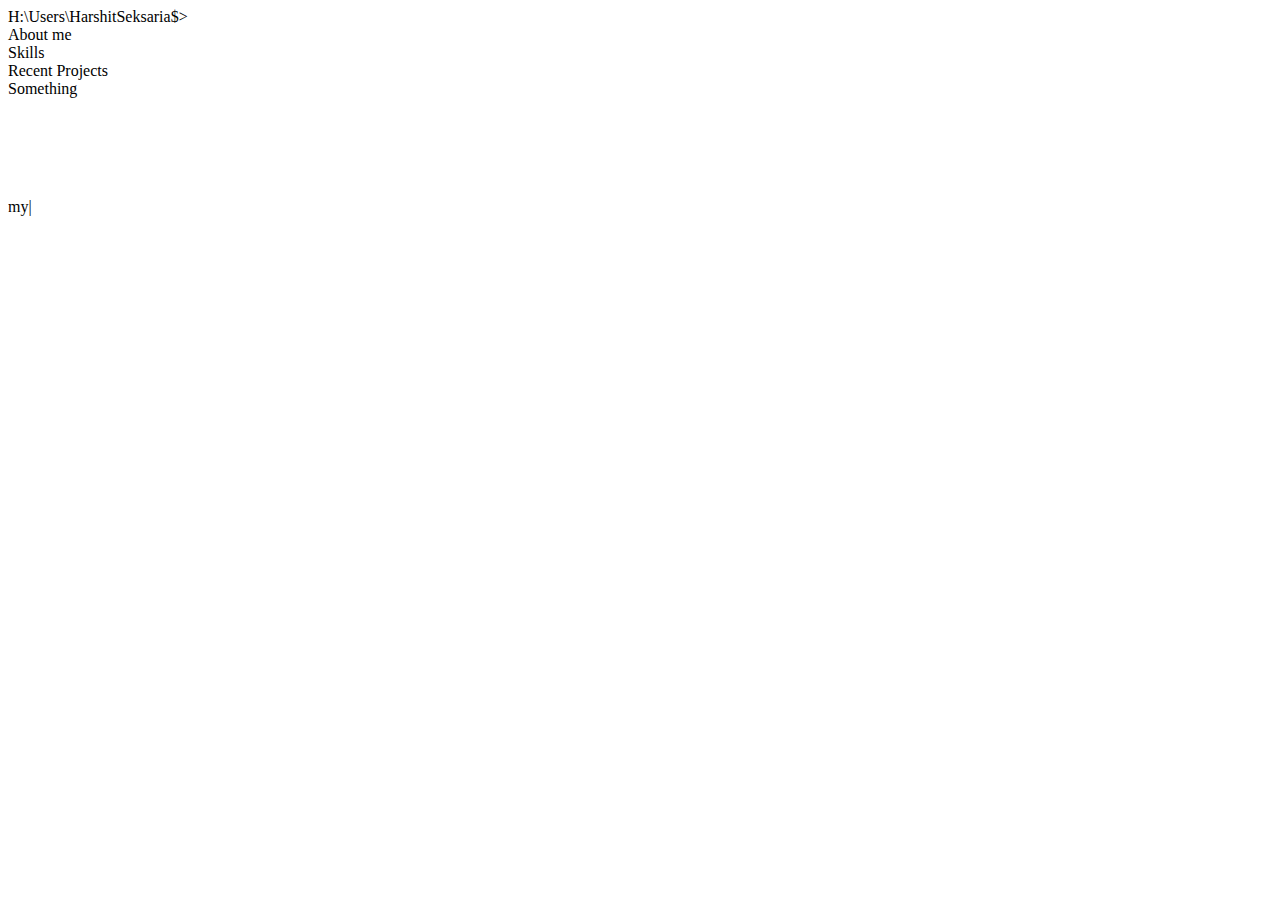
==== index.html @ 0fd8a965 "Update index.html" ====
<!DOCTYPE html>
<html>
<head>
    <meta charset="UTF-8">
    <meta name="viewport" content="width=device-width, initial-scale=1.0">
    <meta http-equiv="X-UA-Compatible" content="ie=edge">
    <title>Harshit Seksaria</title>
    <link rel="stylesheet" href="https://stackpath.bootstrapcdn.com/bootstrap/4.2.1/css/bootstrap.min.css" integrity="sha384-GJzZqFGwb1QTTN6wy59ffF1BuGJpLSa9DkKMp0DgiMDm4iYMj70gZWKYbI706tWS" crossorigin="anonymous">
 
    <!-- Font links -->
    <link href="https://fonts.googleapis.com/css?family=Lato:300,400,700|Roboto+Mono|Roboto:400|Montserrat:700" rel="stylesheet">
    <link href="https://fonts.googleapis.com/css?family=Source+Sans+Pro" rel="stylesheet">
    <link href="https://fonts.googleapis.com/css?family=Source+Code+Pro" rel="stylesheet">
 
    <!-- CSS -->
    <link rel="stylesheet" type="text/css" href="css/main.css">
</head>
<body>
    <!-- Header -->
    <div id="header" class="container-fluid">
        <div class="row header-lines">
            <div class="col bg-green"></div>
            <div class="col bg-blue"></div>
            <div class="col bg-sky"></div>
            <div class="col bg-orange"></div>
            <div class="col bg-red"></div>
            <div class="col bg-yellow"></div>
            <div class="col bg-pink"></div>
        </div>
        <div class="row align-items-center">
            <div class="col-12 col-lg-6 head-text lead">H:\Users\HarshitSeksaria$></div>
            <div class="col-3 col-lg ball">About me</div>
            <div class="col-3 col-lg ball">Skills</div>
            <div class="col-3 col-lg ball">Recent Projects</div>
            <div class="col-3 col-lg ball">Something</div>
        </div>
    </div>
 
    <div id="wrapper" class="container-fluid">
        <div class="row align-items-center justify-content-center">
            <div class="col line"></div>
            <div class="col col-auto hero-text">
                <span id="myWorld"></span><span id="equal"></span><span id="code"></span><span id="colon"></span><span id="cursor">|</span>
            </div>
            <div class="col line"></div>
        </div>
    </div>
</body>
    
<script src="https://code.jquery.com/jquery-3.3.1.slim.min.js" integrity="sha384-q8i/X+965DzO0rT7abK41JStQIAqVgRVzpbzo5smXKp4YfRvH+8abtTE1Pi6jizo" crossorigin="anonymous"></script>
<script src="https://ajax.googleapis.com/ajax/libs/jquery/1.11.1/jquery.min.js"></script>
<script src="https://cdnjs.cloudflare.com/ajax/libs/popper.js/1.14.6/umd/popper.min.js" integrity="sha384-wHAiFfRlMFy6i5SRaxvfOCifBUQy1xHdJ/yoi7FRNXMRBu5WHdZYu1hA6ZOblgut" crossorigin="anonymous"></script>
<script src="https://stackpath.bootstrapcdn.com/bootstrap/4.2.1/js/bootstrap.min.js" integrity="sha384-B0UglyR+jN6CkvvICOB2joaf5I4l3gm9GU6Hc1og6Ls7i6U/mkkaduKaBhlAXv9k" crossorigin="anonymous"></script>
<script type="text/javascript" src="js/main.js"></script>
</html>
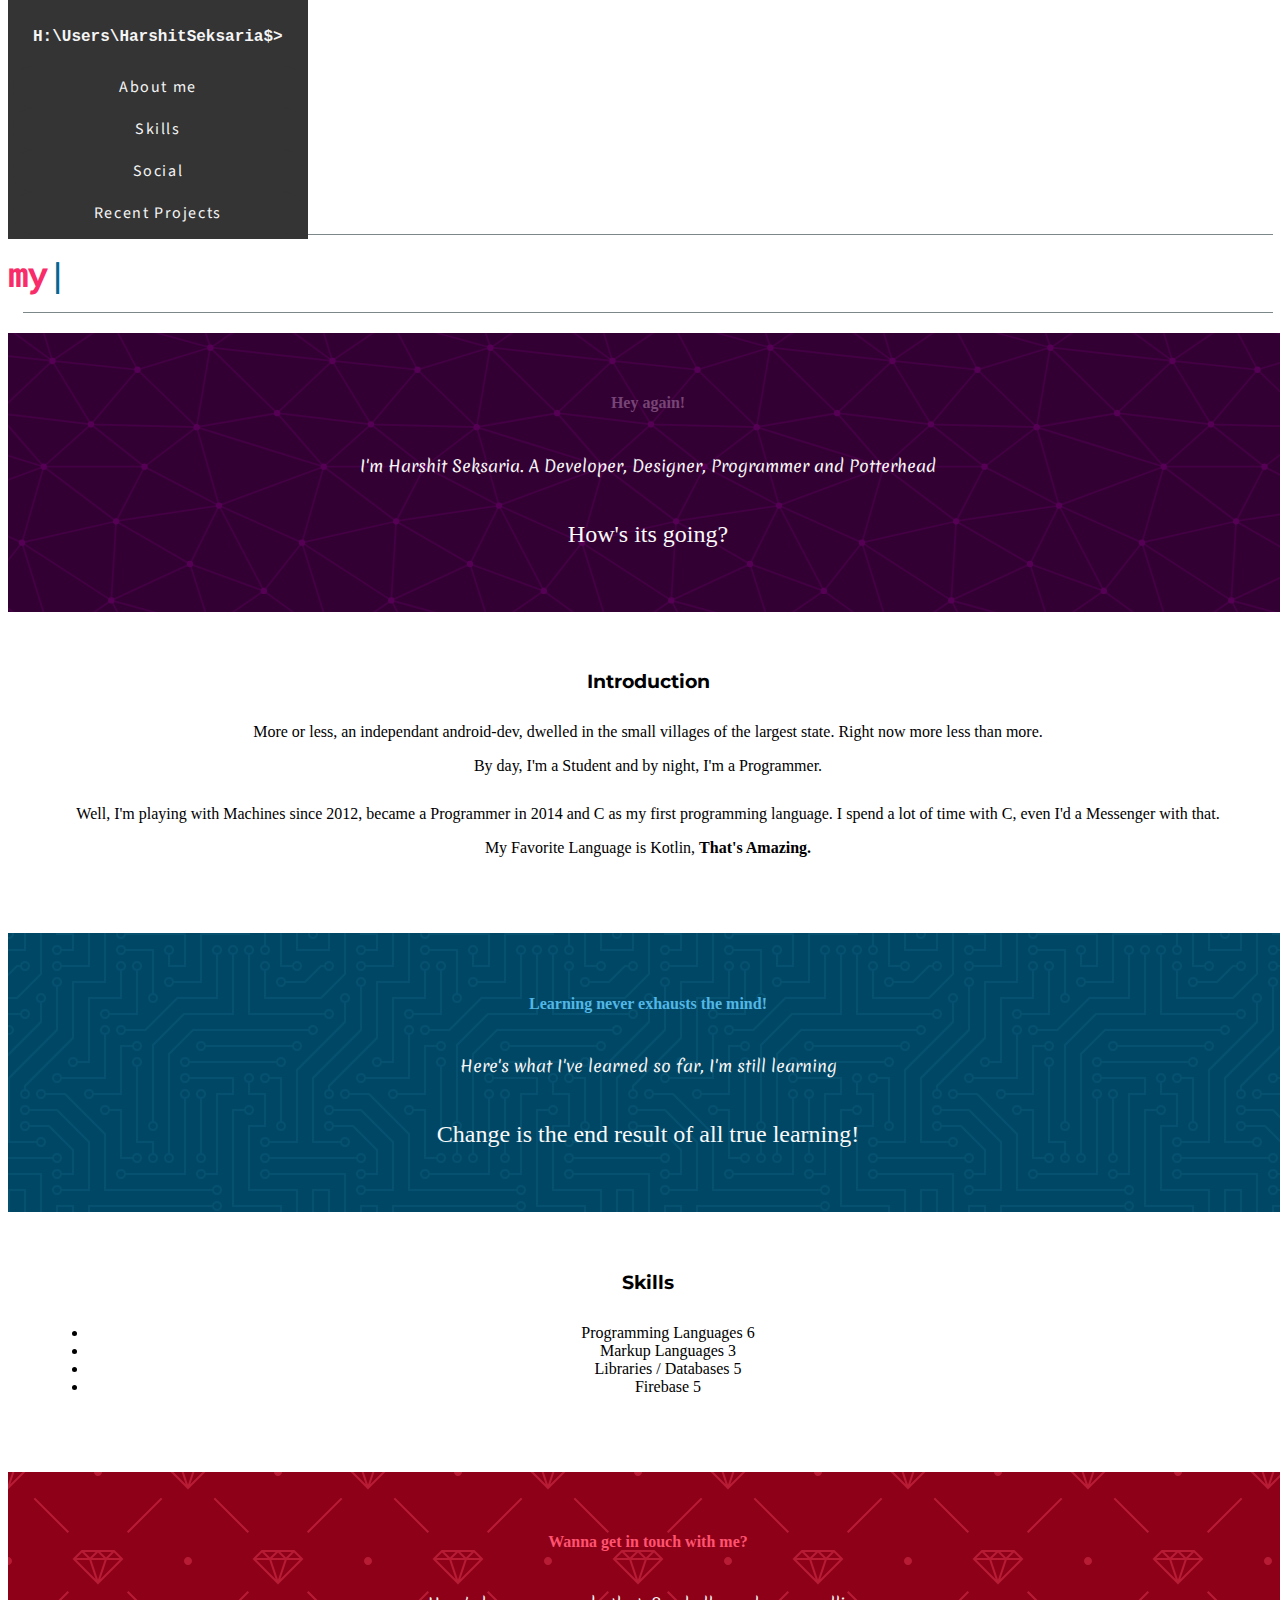
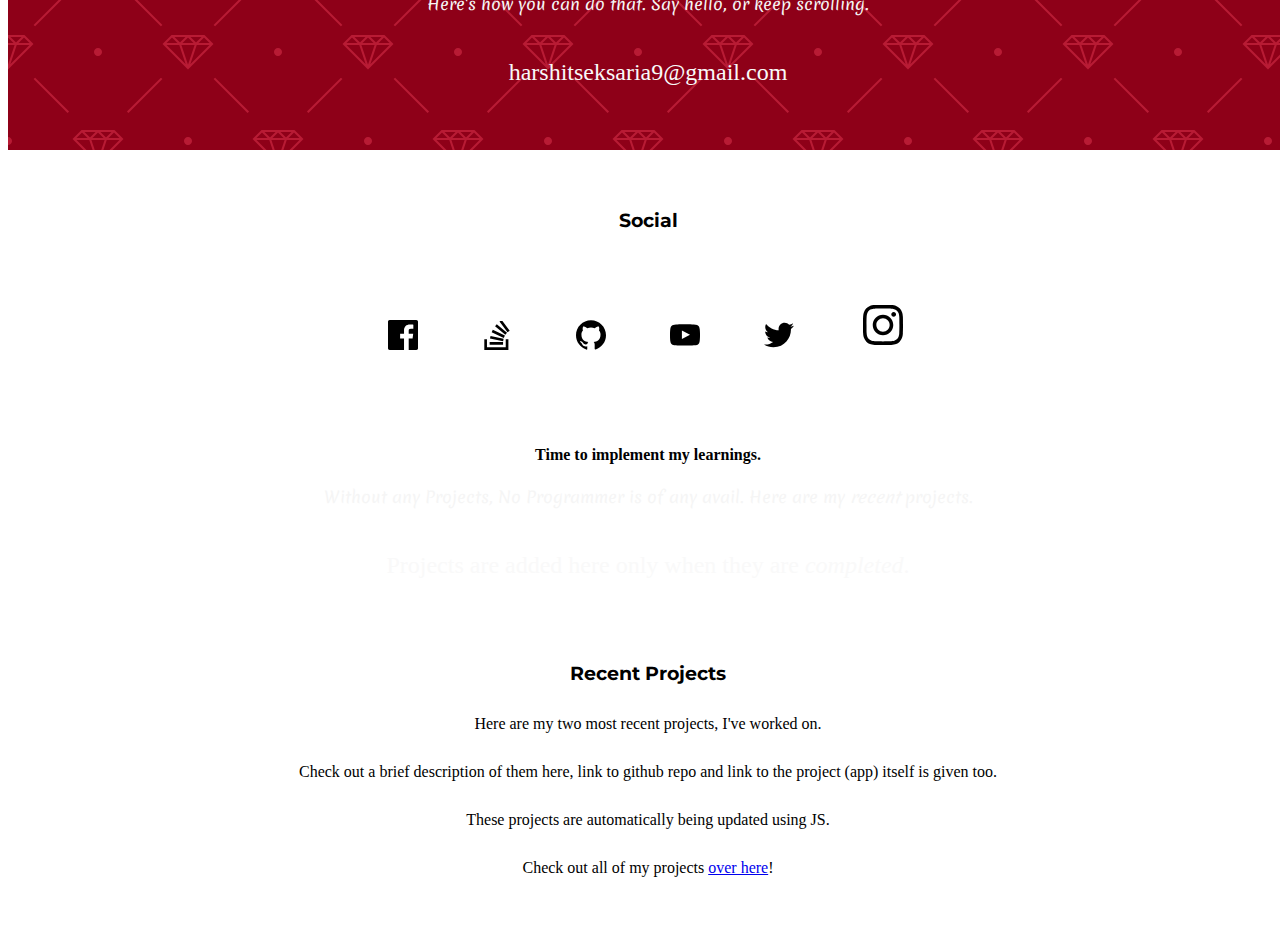
==== commit 5f027efc: "introduced recent projects" ====
--- a/index.html
+++ b/index.html
@@ -8,14 +8,15 @@
     <link rel="stylesheet" href="https://stackpath.bootstrapcdn.com/bootstrap/4.2.1/css/bootstrap.min.css" integrity="sha384-GJzZqFGwb1QTTN6wy59ffF1BuGJpLSa9DkKMp0DgiMDm4iYMj70gZWKYbI706tWS" crossorigin="anonymous">
  
     <!-- Font links -->
-    <link href="https://fonts.googleapis.com/css?family=Lato:300,400,700|Roboto+Mono|Roboto:400|Montserrat:700" rel="stylesheet">
+    <link href="https://fonts.googleapis.com/css?family=Roboto+Mono|Roboto:400|Montserrat:700" rel="stylesheet">
     <link href="https://fonts.googleapis.com/css?family=Source+Sans+Pro" rel="stylesheet">
-    <link href="https://fonts.googleapis.com/css?family=Source+Code+Pro" rel="stylesheet">
+    <link href="https://fonts.googleapis.com/css?family=Merienda" rel="stylesheet">
  
     <!-- CSS -->
     <link rel="stylesheet" type="text/css" href="css/main.css">
 </head>
 <body>
+
     <!-- Header -->
     <div id="header" class="container-fluid">
         <div class="row header-lines">
@@ -31,22 +32,143 @@
             <div class="col-12 col-lg-6 head-text lead">H:\Users\HarshitSeksaria$></div>
             <div class="col-3 col-lg ball">About me</div>
             <div class="col-3 col-lg ball">Skills</div>
+            <div class="col-3 col-lg ball">Social</div>
             <div class="col-3 col-lg ball">Recent Projects</div>
-            <div class="col-3 col-lg ball">Something</div>
         </div>
     </div>
- 
+
+
     <div id="wrapper" class="container-fluid">
+
+        <!-- Hero-text -->
         <div class="row align-items-center justify-content-center">
             <div class="col line"></div>
-            <div class="col col-auto hero-text">
+            <div class="col col-auto text-center hero-text">
                 <span id="myWorld"></span><span id="equal"></span><span id="code"></span><span id="colon"></span><span id="cursor">|</span>
             </div>
             <div class="col line"></div>
         </div>
+
+        <!-- Introduction section -->
+        <div class="row section">
+            <div class="col-lg-6 col-12 align-self-center about-one">
+                <h4 class="about-sub">Hey again!</h4>
+                <p class="h1 about-head">
+                        I'm Harshit Seksaria. A Developer, Designer, Programmer and Potterhead
+                    </p>
+                <p class="about-intro">How's its going?</p>
+            </div>
+            <div class="col-lg-6 col-12 section-sub align-self-center">
+                <h3 class="section-head">Introduction</h3>
+                <p class="lead intro-text">More or less, an independant android-dev, dwelled in the small villages of the largest state. Right now more less than more.</p>
+                <blockquote class="blockquote">By day, I'm a Student and by night, I'm a Programmer.</blockquote>
+                <p class="lead intro-text">Well, I'm playing with Machines since 2012, became a Programmer in 2014 and C as my first programming language. I spend a lot of time with C, even I'd a Messenger with that.</p>
+                <blockquote class="blockquote">My Favorite Language is Kotlin, <b>That's Amazing.</b></blockquote>
+            </div>
+        </div>
+
+        <!-- Skills section -->
+        <div class="row section d-lg-flex flex-row-reverse">
+            <div class="col-lg-6 skill-two align-self-center">
+                <h4 class="skill-sub">Learning never exhausts the mind!</h4>
+                <p class="h1 about-head">Here's what I've learned so far, I'm still learning</p>
+                <p class="about-intro">Change is the end result of all true learning!</p>
+            </div>
+            <div class="col-lg-6 section-sub align-self-center">
+                <h3 class="section-head">Skills</h3>
+                <ul class="list-group" style="margin-top: 30px;">
+                    <li id="prog" class="list-group-item list-hover-pointer d-flex justify-content-between align-items-center">
+                        Programming Languages
+                        <span class="badge badge-primary badge-pill">6</span>
+                    </li>
+                    <li id="prog-list" class="list-group-item ">
+                        <ul class="list-group list-group-flush">
+                            <li class="list-group-item">C</li>
+                            <li class="list-group-item">C++</li>
+                            <li class="list-group-item">Java</li>
+                            <li class="list-group-item">JavaScript</li>
+                            <li class="list-group-item">Python</li>
+                            <li class="list-group-item">Kotlin</li>
+                        </ul>
+                    </li>
+                    <li id="mark" class="list-group-item list-hover-pointer d-flex justify-content-between align-items-center">
+                        Markup Languages
+                        <span class="badge badge-primary badge-pill">3</span>
+                    </li>
+                    <li id="mark-list" class="list-group-item">
+                            <ul class="list-group list-group-flush">
+                                <li class="list-group-item">HTML</li>
+                                <li class="list-group-item">CSS</li>
+                                <li class="list-group-item">XML</li>
+                            </ul>
+                        </li>
+                    <li id="lib" class="list-group-item list-hover-pointer d-flex justify-content-between align-items-center">
+                        Libraries / Databases
+                        <span class="badge badge-primary badge-pill">5</span>
+                    </li>
+                    <li id="lib-list" class="list-group-item">
+                            <ul class="list-group list-group-flush">
+                                <li class="list-group-item">Django</li>
+                                <li class="list-group-item">Numpy</li>
+                                <li class="list-group-item">Matplotlib</li>
+                                <li class="list-group-item">Bootstrap</li>
+                                <li class="list-group-item">SQLite Database</li>
+                            </ul>
+                        </li>
+                    <li id="fire" class="list-group-item list-hover-pointer d-flex justify-content-between align-items-center">
+                        Firebase
+                        <span class="badge badge-primary badge-pill">5</span>
+                    </li>
+                    <li id="fire-list" class="list-group-item">
+                            <ul class="list-group list-group-flush">
+                                <li class="list-group-item">Authentication</li>
+                                <li class="list-group-item">Real-time Database</li>
+                                <li class="list-group-item">Firestore</li>
+                                <li class="list-group-item">Storage</li>
+                                <li class="list-group-item">Crashlytics</li>
+                            </ul>
+                        </li>
+                </ul>
+            </div>
+        </div>
+
+        <!-- Social Section -->
+        <div class="row section">
+            <div class="col-lg-6 col-12 align-self-center social-one">
+                <h4 class="social-sub">Wanna get in touch with me?</h4>
+                <p class="h1 about-head">
+                        Here's how you can do that. Say hello, or keep scrolling.
+                </p>
+                <p class="about-intro">harshitseksaria9@gmail.com</p>
+            </div>
+            <div class="col-lg-6 col-12 section-sub align-self-center">
+                <h3 class="section-head">Social</h3>
+                <a href="https://www.facebook.com/people/Harshit-Sekhsaria/100010673026844"><svg id="s-fb" class="s-icon" viewBox="0 0 16 16" fill-rule="evenodd" clip-rule="evenodd" stroke-linejoin="round" stroke-miterlimit="1.414"><title>Facebook: Harshit Seksaria</title><path d="M15.117 0H.883C.395 0 0 .395 0 .883v14.234c0 .488.395.883.883.883h7.663V9.804H6.46V7.39h2.086V5.607c0-2.066 1.262-3.19 3.106-3.19.883 0 1.642.064 1.863.094v2.16h-1.28c-1 0-1.195.48-1.195 1.18v1.54h2.39l-.31 2.42h-2.08V16h4.077c.488 0 .883-.395.883-.883V.883C16 .395 15.605 0 15.117 0" fill-rule="nonzero"></path></svg></a>
+                <a href="https://stackoverflow.com/users/9134576/zlytherin?tab=profile"><svg id="s-so" class="s-icon" viewBox="0 0 24 24" fill-rule="evenodd" clip-rule="evenodd" stroke-linejoin="round" stroke-miterlimit="1.414"><title>Stack Overflow: Zlytherin</title><path d="M18.986 21.865v-6.404h2.134V24H1.844v-8.539h2.13v6.404h15.012zM6.111 19.731H16.85v-2.137H6.111v2.137zm.259-4.852l10.48 2.189.451-2.07-10.478-2.187-.453 2.068zm1.359-5.056l9.705 4.53.903-1.95-9.706-4.53-.902 1.936v.014zm2.715-4.785l8.217 6.855 1.359-1.62-8.216-6.853-1.35 1.617-.01.001zM15.751 0l-1.746 1.294 6.405 8.604 1.746-1.294L15.749 0h.002z"/></svg></a>
+                <a href="https://github.com/Zlytherin"><svg id="s-gh" class="s-icon" viewBox="0 0 24 24" fill-rule="evenodd" clip-rule="evenodd" stroke-linejoin="round" stroke-miterlimit="1.414"><title>Github: Zlytherin</title><path d="M12 .297c-6.63 0-12 5.373-12 12 0 5.303 3.438 9.8 8.205 11.385.6.113.82-.258.82-.577 0-.285-.01-1.04-.015-2.04-3.338.724-4.042-1.61-4.042-1.61C4.422 18.07 3.633 17.7 3.633 17.7c-1.087-.744.084-.729.084-.729 1.205.084 1.838 1.236 1.838 1.236 1.07 1.835 2.809 1.305 3.495.998.108-.776.417-1.305.76-1.605-2.665-.3-5.466-1.332-5.466-5.93 0-1.31.465-2.38 1.235-3.22-.135-.303-.54-1.523.105-3.176 0 0 1.005-.322 3.3 1.23.96-.267 1.98-.399 3-.405 1.02.006 2.04.138 3 .405 2.28-1.552 3.285-1.23 3.285-1.23.645 1.653.24 2.873.12 3.176.765.84 1.23 1.91 1.23 3.22 0 4.61-2.805 5.625-5.475 5.92.42.36.81 1.096.81 2.22 0 1.606-.015 2.896-.015 3.286 0 .315.21.69.825.57C20.565 22.092 24 17.592 24 12.297c0-6.627-5.373-12-12-12"/></svg></a>
+                <a href="https://www.youtube.com/channel/UCsA1tm7-NtUiziIl3lRcHNQ"><svg id="s-yt" class="s-icon" viewBox="0 0 16 16" fill-rule="evenodd" clip-rule="evenodd" stroke-linejoin="round" stroke-miterlimit="1.414"><title>Youtube: Zlytherin</title><path d="M0 7.345c0-1.294.16-2.59.16-2.59s.156-1.1.636-1.587c.608-.637 1.408-.617 1.764-.684C3.84 2.36 8 2.324 8 2.324s3.362.004 5.6.166c.314.038.996.04 1.604.678.48.486.636 1.588.636 1.588S16 6.05 16 7.346v1.258c0 1.296-.16 2.59-.16 2.59s-.156 1.102-.636 1.588c-.608.638-1.29.64-1.604.678-2.238.162-5.6.166-5.6.166s-4.16-.037-5.44-.16c-.356-.067-1.156-.047-1.764-.684-.48-.487-.636-1.587-.636-1.587S0 9.9 0 8.605v-1.26zm6.348 2.73V5.58l4.323 2.255-4.32 2.24z"></path></svg></a>
+                <a href="https://www.twitter.com/_Zlytherin_"><svg id="s-tt" class="s-icon" role="img" viewBox="0 0 24 24" xmlns="http://www.w3.org/2000/svg"><title>Twitter: _Zlytherin_</title><path d="M23.954 4.569c-.885.389-1.83.654-2.825.775 1.014-.611 1.794-1.574 2.163-2.723-.951.555-2.005.959-3.127 1.184-.896-.959-2.173-1.559-3.591-1.559-2.717 0-4.92 2.203-4.92 4.917 0 .39.045.765.127 1.124C7.691 8.094 4.066 6.13 1.64 3.161c-.427.722-.666 1.561-.666 2.475 0 1.71.87 3.213 2.188 4.096-.807-.026-1.566-.248-2.228-.616v.061c0 2.385 1.693 4.374 3.946 4.827-.413.111-.849.171-1.296.171-.314 0-.615-.03-.916-.086.631 1.953 2.445 3.377 4.604 3.417-1.68 1.319-3.809 2.105-6.102 2.105-.39 0-.779-.023-1.17-.067 2.189 1.394 4.768 2.209 7.557 2.209 9.054 0 13.999-7.496 13.999-13.986 0-.209 0-.42-.015-.63.961-.689 1.8-1.56 2.46-2.548l-.047-.02z"/></svg></a>
+                <a href="https://www.instagram.com/_Zlytherin_"><svg id="s-ig" class="s-icon" role="img" viewBox="0 0 24 24" xmlns="http://www.w3.org/2000/svg"><title>Instagram: _Zlytherin_</title><path d="M12 0C8.74 0 8.333.015 7.053.072 5.775.132 4.905.333 4.14.63c-.789.306-1.459.717-2.126 1.384S.935 3.35.63 4.14C.333 4.905.131 5.775.072 7.053.012 8.333 0 8.74 0 12s.015 3.667.072 4.947c.06 1.277.261 2.148.558 2.913.306.788.717 1.459 1.384 2.126.667.666 1.336 1.079 2.126 1.384.766.296 1.636.499 2.913.558C8.333 23.988 8.74 24 12 24s3.667-.015 4.947-.072c1.277-.06 2.148-.262 2.913-.558.788-.306 1.459-.718 2.126-1.384.666-.667 1.079-1.335 1.384-2.126.296-.765.499-1.636.558-2.913.06-1.28.072-1.687.072-4.947s-.015-3.667-.072-4.947c-.06-1.277-.262-2.149-.558-2.913-.306-.789-.718-1.459-1.384-2.126C21.319 1.347 20.651.935 19.86.63c-.765-.297-1.636-.499-2.913-.558C15.667.012 15.26 0 12 0zm0 2.16c3.203 0 3.585.016 4.85.071 1.17.055 1.805.249 2.227.415.562.217.96.477 1.382.896.419.42.679.819.896 1.381.164.422.36 1.057.413 2.227.057 1.266.07 1.646.07 4.85s-.015 3.585-.074 4.85c-.061 1.17-.256 1.805-.421 2.227-.224.562-.479.96-.899 1.382-.419.419-.824.679-1.38.896-.42.164-1.065.36-2.235.413-1.274.057-1.649.07-4.859.07-3.211 0-3.586-.015-4.859-.074-1.171-.061-1.816-.256-2.236-.421-.569-.224-.96-.479-1.379-.899-.421-.419-.69-.824-.9-1.38-.165-.42-.359-1.065-.42-2.235-.045-1.26-.061-1.649-.061-4.844 0-3.196.016-3.586.061-4.861.061-1.17.255-1.814.42-2.234.21-.57.479-.96.9-1.381.419-.419.81-.689 1.379-.898.42-.166 1.051-.361 2.221-.421 1.275-.045 1.65-.06 4.859-.06l.045.03zm0 3.678c-3.405 0-6.162 2.76-6.162 6.162 0 3.405 2.76 6.162 6.162 6.162 3.405 0 6.162-2.76 6.162-6.162 0-3.405-2.76-6.162-6.162-6.162zM12 16c-2.21 0-4-1.79-4-4s1.79-4 4-4 4 1.79 4 4-1.79 4-4 4zm7.846-10.405c0 .795-.646 1.44-1.44 1.44-.795 0-1.44-.646-1.44-1.44 0-.794.646-1.439 1.44-1.439.793-.001 1.44.645 1.44 1.439z"/></svg></a>
+            </div>
+        </div>
+
+        <!-- Projects section -->
+        <div class="row section d-lg-flex flex-row-reverse">
+                <div class="col-lg-6 project-two align-self-center">
+                    <h4 class="project-sub">Time to implement my learnings.</h4>
+                    <p class="h1 about-head">Without any Projects, No Programmer is of any avail. Here are my <em>recent</em> projects.</p>
+                    <p class="about-intro">Projects are added here only when they are <em>completed</em>.</p>
+                </div>
+                <div class="col-lg-6 section-sub align-self-center">
+                    <h3 class="section-head">Recent Projects</h3>
+                    <p class="lead intro-text">Here are my two most recent projects, I've worked on.</p>
+                    <p class="lead intro-text">Check out a brief description of them here, link to github repo and link to the project (app) itself is given too.</p>
+                    <p class="lead intro-text">These projects are automatically being updated using JS.</p>
+                    <p class="lead intro-text">Check out all of my projects <a href="https://github.com/Zlytherin?tab=repositories">over here</a>!</p>
+                </div>
+            </div>
     </div>
 </body>
-    
 <script src="https://code.jquery.com/jquery-3.3.1.slim.min.js" integrity="sha384-q8i/X+965DzO0rT7abK41JStQIAqVgRVzpbzo5smXKp4YfRvH+8abtTE1Pi6jizo" crossorigin="anonymous"></script>
 <script src="https://ajax.googleapis.com/ajax/libs/jquery/1.11.1/jquery.min.js"></script>
 <script src="https://cdnjs.cloudflare.com/ajax/libs/popper.js/1.14.6/umd/popper.min.js" integrity="sha384-wHAiFfRlMFy6i5SRaxvfOCifBUQy1xHdJ/yoi7FRNXMRBu5WHdZYu1hA6ZOblgut" crossorigin="anonymous"></script>
--- a/css/main.css
+++ b/css/main.css
@@ -0,0 +1,228 @@
+body {
+    height: 100%;
+    width: 100%;
+    background-color: #FFF;
+}
+mark {
+    background-color: #e2e3e4;
+    font-family: 'Source Code Pro', consolas, sans-serif;
+}
+#header {
+    background-color: #343434;
+    color: #F5F5F5;
+    text-align: center;
+    padding: 5px;
+    position: fixed;
+    top: 0px;
+    z-index: 10;
+}
+.head-text {
+    font-family: 'Source Code Pro', monospace;
+    padding: 20px;
+    font-weight: bold;
+}
+.ball {
+    background-color: #343434;
+    border-radius: 20px;
+    cursor: pointer;
+    transition: 0.5s;
+    padding: 10px;
+    font-size: 1rem;
+    letter-spacing: 0.1rem;
+    font-family: 'Source Sans Pro', sans-serif;
+}
+.ball:hover {
+    background-color: #000;
+}
+.hero-text {
+    font-family: 'Roboto Mono', sans-serif;
+    font-size: 2.2rem;
+    font-weight: bolder;
+    letter-spacing: -0.1rem;
+}
+#myWorld {
+    color: #F82C68;
+}
+#equal {
+    color: rgb(38, 249, 216);
+}
+#code {
+    color: #036592;
+}
+#colon {
+    color: rgb(38, 249, 216);
+}
+#cursor {
+    color: #036592;
+    animation: cursor-blink 1s infinite;
+}
+.line {
+    background-color: #7B8788;
+    height: 1px;
+    margin: 15px;
+}
+.header-lines {
+    position: relative;
+    height: 8px;
+    margin-top: -5px;;
+}
+.section {
+    margin-top: 20px;
+    text-align: center;
+}
+.about-one {
+    padding: 40px;
+    background-color: #330033;
+    background-image: url("data:image/svg+xml,%3Csvg xmlns='http://www.w3.org/2000/svg' width='280' height='280' viewBox='0 0 800 800'%3E%3Cg fill='none' stroke='%23404' stroke-width='4.8'%3E%3Cpath d='M769 229L1037 260.9M927 880L731 737 520 660 309 538 40 599 295 764 126.5 879.5 40 599-197 493 102 382-31 229 126.5 79.5-69-63'/%3E%3Cpath d='M-31 229L237 261 390 382 603 493 308.5 537.5 101.5 381.5M370 905L295 764'/%3E%3Cpath d='M520 660L578 842 731 737 840 599 603 493 520 660 295 764 309 538 390 382 539 269 769 229 577.5 41.5 370 105 295 -36 126.5 79.5 237 261 102 382 40 599 -69 737 127 880'/%3E%3Cpath d='M520-140L578.5 42.5 731-63M603 493L539 269 237 261 370 105M902 382L539 269M390 382L102 382'/%3E%3Cpath d='M-222 42L126.5 79.5 370 105 539 269 577.5 41.5 927 80 769 229 902 382 603 493 731 737M295-36L577.5 41.5M578 842L295 764M40-201L127 80M102 382L-261 269'/%3E%3C/g%3E%3Cg fill='%23505'%3E%3Ccircle cx='769' cy='229' r='9'/%3E%3Ccircle cx='539' cy='269' r='9'/%3E%3Ccircle cx='603' cy='493' r='9'/%3E%3Ccircle cx='731' cy='737' r='9'/%3E%3Ccircle cx='520' cy='660' r='9'/%3E%3Ccircle cx='309' cy='538' r='9'/%3E%3Ccircle cx='295' cy='764' r='9'/%3E%3Ccircle cx='40' cy='599' r='9'/%3E%3Ccircle cx='102' cy='382' r='9'/%3E%3Ccircle cx='127' cy='80' r='9'/%3E%3Ccircle cx='370' cy='105' r='9'/%3E%3Ccircle cx='578' cy='42' r='9'/%3E%3Ccircle cx='237' cy='261' r='9'/%3E%3Ccircle cx='390' cy='382' r='9'/%3E%3C/g%3E%3C/svg%3E");
+}
+.about-sub{
+    font-family: 'Source Code Pro';
+    color: #774477;
+    padding-bottom: 20px;
+    font-weight: bold;
+}
+.about-head {
+    color: #f5f5f5;
+    font-family: 'Merienda', cursive;
+    padding-bottom: 20px;
+}
+.about-intro {
+    font-family: 'Source Code Pro';
+    font-size: 1.5rem;
+    color: #F9F9F9;
+}
+.section-sub {
+    padding: 40px;
+}
+.section-head {
+    font-family: 'Montserrat', Arial, Helvetica, sans-serif;
+}
+.skill-two {
+    padding: 40px;
+    background-color: #004765;
+    background-image: url("data:image/svg+xml,%3Csvg xmlns='http://www.w3.org/2000/svg' viewBox='0 0 304 304' width='304' height='304'%3E%3Cpath fill='%2332a7c5' fill-opacity='0.1' d='M44.1 224a5 5 0 1 1 0 2H0v-2h44.1zm160 48a5 5 0 1 1 0 2H82v-2h122.1zm57.8-46a5 5 0 1 1 0-2H304v2h-42.1zm0 16a5 5 0 1 1 0-2H304v2h-42.1zm6.2-114a5 5 0 1 1 0 2h-86.2a5 5 0 1 1 0-2h86.2zm-256-48a5 5 0 1 1 0 2H0v-2h12.1zm185.8 34a5 5 0 1 1 0-2h86.2a5 5 0 1 1 0 2h-86.2zM258 12.1a5 5 0 1 1-2 0V0h2v12.1zm-64 208a5 5 0 1 1-2 0v-54.2a5 5 0 1 1 2 0v54.2zm48-198.2V80h62v2h-64V21.9a5 5 0 1 1 2 0zm16 16V64h46v2h-48V37.9a5 5 0 1 1 2 0zm-128 96V208h16v12.1a5 5 0 1 1-2 0V210h-16v-76.1a5 5 0 1 1 2 0zm-5.9-21.9a5 5 0 1 1 0 2H114v48H85.9a5 5 0 1 1 0-2H112v-48h12.1zm-6.2 130a5 5 0 1 1 0-2H176v-74.1a5 5 0 1 1 2 0V242h-60.1zm-16-64a5 5 0 1 1 0-2H114v48h10.1a5 5 0 1 1 0 2H112v-48h-10.1zM66 284.1a5 5 0 1 1-2 0V274H50v30h-2v-32h18v12.1zM236.1 176a5 5 0 1 1 0 2H226v94h48v32h-2v-30h-48v-98h12.1zm25.8-30a5 5 0 1 1 0-2H274v44.1a5 5 0 1 1-2 0V146h-10.1zm-64 96a5 5 0 1 1 0-2H208v-80h16v-14h-42.1a5 5 0 1 1 0-2H226v18h-16v80h-12.1zm86.2-210a5 5 0 1 1 0 2H272V0h2v32h10.1zM98 101.9V146H53.9a5 5 0 1 1 0-2H96v-42.1a5 5 0 1 1 2 0zM53.9 34a5 5 0 1 1 0-2H80V0h2v34H53.9zm60.1 3.9V66H82v64H69.9a5 5 0 1 1 0-2H80V64h32V37.9a5 5 0 1 1 2 0zM101.9 82a5 5 0 1 1 0-2H128V37.9a5 5 0 1 1 2 0V82h-28.1zm16-64a5 5 0 1 1 0-2H146v44.1a5 5 0 1 1-2 0V18h-26.1zm102.2 270a5 5 0 1 1 0 2H98v14h-2v-16h124.1zM242 149.9V160h16v34h-16v62h48v48h-2v-46h-48v-66h16v-30h-16v-12.1a5 5 0 1 1 2 0zM53.9 18a5 5 0 1 1 0-2H64V2H48V0h18v18H53.9zm112 32a5 5 0 1 1 0-2H192V0h50v2h-48v48h-28.1zm-48-48a5 5 0 0 1-9.8-2h2.07a3 3 0 1 0 5.66 0H178v34h-18V21.9a5 5 0 1 1 2 0V32h14V2h-58.1zm0 96a5 5 0 1 1 0-2H137l32-32h39V21.9a5 5 0 1 1 2 0V66h-40.17l-32 32H117.9zm28.1 90.1a5 5 0 1 1-2 0v-76.51L175.59 80H224V21.9a5 5 0 1 1 2 0V82h-49.59L146 112.41v75.69zm16 32a5 5 0 1 1-2 0v-99.51L184.59 96H300.1a5 5 0 0 1 3.9-3.9v2.07a3 3 0 0 0 0 5.66v2.07a5 5 0 0 1-3.9-3.9H185.41L162 121.41v98.69zm-144-64a5 5 0 1 1-2 0v-3.51l48-48V48h32V0h2v50H66v55.41l-48 48v2.69zM50 53.9v43.51l-48 48V208h26.1a5 5 0 1 1 0 2H0v-65.41l48-48V53.9a5 5 0 1 1 2 0zm-16 16V89.41l-34 34v-2.82l32-32V69.9a5 5 0 1 1 2 0zM12.1 32a5 5 0 1 1 0 2H9.41L0 43.41V40.6L8.59 32h3.51zm265.8 18a5 5 0 1 1 0-2h18.69l7.41-7.41v2.82L297.41 50H277.9zm-16 160a5 5 0 1 1 0-2H288v-71.41l16-16v2.82l-14 14V210h-28.1zm-208 32a5 5 0 1 1 0-2H64v-22.59L40.59 194H21.9a5 5 0 1 1 0-2H41.41L66 216.59V242H53.9zm150.2 14a5 5 0 1 1 0 2H96v-56.6L56.6 162H37.9a5 5 0 1 1 0-2h19.5L98 200.6V256h106.1zm-150.2 2a5 5 0 1 1 0-2H80v-46.59L48.59 178H21.9a5 5 0 1 1 0-2H49.41L82 208.59V258H53.9zM34 39.8v1.61L9.41 66H0v-2h8.59L32 40.59V0h2v39.8zM2 300.1a5 5 0 0 1 3.9 3.9H3.83A3 3 0 0 0 0 302.17V256h18v48h-2v-46H2v42.1zM34 241v63h-2v-62H0v-2h34v1zM17 18H0v-2h16V0h2v18h-1zm273-2h14v2h-16V0h2v16zm-32 273v15h-2v-14h-14v14h-2v-16h18v1zM0 92.1A5.02 5.02 0 0 1 6 97a5 5 0 0 1-6 4.9v-2.07a3 3 0 1 0 0-5.66V92.1zM80 272h2v32h-2v-32zm37.9 32h-2.07a3 3 0 0 0-5.66 0h-2.07a5 5 0 0 1 9.8 0zM5.9 0A5.02 5.02 0 0 1 0 5.9V3.83A3 3 0 0 0 3.83 0H5.9zm294.2 0h2.07A3 3 0 0 0 304 3.83V5.9a5 5 0 0 1-3.9-5.9zm3.9 300.1v2.07a3 3 0 0 0-1.83 1.83h-2.07a5 5 0 0 1 3.9-3.9zM97 100a3 3 0 1 0 0-6 3 3 0 0 0 0 6zm0-16a3 3 0 1 0 0-6 3 3 0 0 0 0 6zm16 16a3 3 0 1 0 0-6 3 3 0 0 0 0 6zm16 16a3 3 0 1 0 0-6 3 3 0 0 0 0 6zm0 16a3 3 0 1 0 0-6 3 3 0 0 0 0 6zm-48 32a3 3 0 1 0 0-6 3 3 0 0 0 0 6zm16 16a3 3 0 1 0 0-6 3 3 0 0 0 0 6zm32 48a3 3 0 1 0 0-6 3 3 0 0 0 0 6zm-16 16a3 3 0 1 0 0-6 3 3 0 0 0 0 6zm32-16a3 3 0 1 0 0-6 3 3 0 0 0 0 6zm0-32a3 3 0 1 0 0-6 3 3 0 0 0 0 6zm16 32a3 3 0 1 0 0-6 3 3 0 0 0 0 6zm32 16a3 3 0 1 0 0-6 3 3 0 0 0 0 6zm0-16a3 3 0 1 0 0-6 3 3 0 0 0 0 6zm-16-64a3 3 0 1 0 0-6 3 3 0 0 0 0 6zm16 0a3 3 0 1 0 0-6 3 3 0 0 0 0 6zm16 96a3 3 0 1 0 0-6 3 3 0 0 0 0 6zm0 16a3 3 0 1 0 0-6 3 3 0 0 0 0 6zm16 16a3 3 0 1 0 0-6 3 3 0 0 0 0 6zm16-144a3 3 0 1 0 0-6 3 3 0 0 0 0 6zm0 32a3 3 0 1 0 0-6 3 3 0 0 0 0 6zm16-32a3 3 0 1 0 0-6 3 3 0 0 0 0 6zm16-16a3 3 0 1 0 0-6 3 3 0 0 0 0 6zm-96 0a3 3 0 1 0 0-6 3 3 0 0 0 0 6zm0 16a3 3 0 1 0 0-6 3 3 0 0 0 0 6zm16-32a3 3 0 1 0 0-6 3 3 0 0 0 0 6zm96 0a3 3 0 1 0 0-6 3 3 0 0 0 0 6zm-16-64a3 3 0 1 0 0-6 3 3 0 0 0 0 6zm16-16a3 3 0 1 0 0-6 3 3 0 0 0 0 6zm-32 0a3 3 0 1 0 0-6 3 3 0 0 0 0 6zm0-16a3 3 0 1 0 0-6 3 3 0 0 0 0 6zm-16 0a3 3 0 1 0 0-6 3 3 0 0 0 0 6zm-16 0a3 3 0 1 0 0-6 3 3 0 0 0 0 6zm-16 0a3 3 0 1 0 0-6 3 3 0 0 0 0 6zM49 36a3 3 0 1 0 0-6 3 3 0 0 0 0 6zm-32 0a3 3 0 1 0 0-6 3 3 0 0 0 0 6zm32 16a3 3 0 1 0 0-6 3 3 0 0 0 0 6zM33 68a3 3 0 1 0 0-6 3 3 0 0 0 0 6zm16-48a3 3 0 1 0 0-6 3 3 0 0 0 0 6zm0 240a3 3 0 1 0 0-6 3 3 0 0 0 0 6zm16 32a3 3 0 1 0 0-6 3 3 0 0 0 0 6zm-16-64a3 3 0 1 0 0-6 3 3 0 0 0 0 6zm0 16a3 3 0 1 0 0-6 3 3 0 0 0 0 6zm-16-32a3 3 0 1 0 0-6 3 3 0 0 0 0 6zm80-176a3 3 0 1 0 0-6 3 3 0 0 0 0 6zm16 0a3 3 0 1 0 0-6 3 3 0 0 0 0 6zm-16-16a3 3 0 1 0 0-6 3 3 0 0 0 0 6zm32 48a3 3 0 1 0 0-6 3 3 0 0 0 0 6zm16-16a3 3 0 1 0 0-6 3 3 0 0 0 0 6zm0-32a3 3 0 1 0 0-6 3 3 0 0 0 0 6zm112 176a3 3 0 1 0 0-6 3 3 0 0 0 0 6zm-16 16a3 3 0 1 0 0-6 3 3 0 0 0 0 6zm0 16a3 3 0 1 0 0-6 3 3 0 0 0 0 6zm0 16a3 3 0 1 0 0-6 3 3 0 0 0 0 6zM17 180a3 3 0 1 0 0-6 3 3 0 0 0 0 6zm0 16a3 3 0 1 0 0-6 3 3 0 0 0 0 6zm0-32a3 3 0 1 0 0-6 3 3 0 0 0 0 6zm16 0a3 3 0 1 0 0-6 3 3 0 0 0 0 6zM17 84a3 3 0 1 0 0-6 3 3 0 0 0 0 6zm32 64a3 3 0 1 0 0-6 3 3 0 0 0 0 6zm16-16a3 3 0 1 0 0-6 3 3 0 0 0 0 6z'%3E%3C/path%3E%3C/svg%3E");
+}
+.skill-sub {
+    color: #52b7e5;
+    font-family: 'Source Code Pro';
+    font-weight: bold;
+    padding-bottom: 20px;
+    padding-bottom: 20px;
+}
+.social-one {
+    padding: 40px;
+    background-color: #8e0018;
+    background-image: url("data:image/svg+xml,%3Csvg width='180' height='180' viewBox='0 0 180 180' xmlns='http://www.w3.org/2000/svg'%3E%3Cpath d='M81.28 88H68.413l19.298 19.298L81.28 88zm2.107 0h13.226L90 107.838 83.387 88zm15.334 0h12.866l-19.298 19.298L98.72 88zm-32.927-2.207L73.586 78h32.827l.5.5 7.294 7.293L115.414 87l-24.707 24.707-.707.707L64.586 87l1.207-1.207zm2.62.207L74 80.414 79.586 86H68.414zm16 0L90 80.414 95.586 86H84.414zm16 0L106 80.414 111.586 86h-11.172zm-8-6h11.173L98 85.586 92.414 80zM82 85.586L87.586 80H76.414L82 85.586zM17.414 0L.707 16.707 0 17.414V0h17.414zM4.28 0L0 12.838V0h4.28zm10.306 0L2.288 12.298 6.388 0h8.198zM180 17.414L162.586 0H180v17.414zM165.414 0l12.298 12.298L173.612 0h-8.198zM180 12.838L175.72 0H180v12.838zM0 163h16.413l.5.5 7.294 7.293L25.414 172l-8 8H0v-17zm0 10h6.613l-2.334 7H0v-7zm14.586 7l7-7H8.72l-2.333 7h8.2zM0 165.414L5.586 171H0v-5.586zM10.414 171L16 165.414 21.586 171H10.414zm-8-6h11.172L8 170.586 2.414 165zM180 163h-16.413l-7.794 7.793-1.207 1.207 8 8H180v-17zm-14.586 17l-7-7h12.865l2.333 7h-8.2zM180 173h-6.613l2.334 7H180v-7zm-21.586-2l5.586-5.586 5.586 5.586h-11.172zM180 165.414L174.414 171H180v-5.586zm-8 5.172l5.586-5.586h-11.172l5.586 5.586zM152.933 25.653l1.414 1.414-33.94 33.942-1.416-1.416 33.943-33.94zm1.414 127.28l-1.414 1.414-33.942-33.94 1.416-1.416 33.94 33.943zm-127.28 1.414l-1.414-1.414 33.94-33.942 1.416 1.416-33.943 33.94zm-1.414-127.28l1.414-1.414 33.942 33.94-1.416 1.416-33.94-33.943zM0 85c2.21 0 4 1.79 4 4s-1.79 4-4 4v-8zm180 0c-2.21 0-4 1.79-4 4s1.79 4 4 4v-8zM94 0c0 2.21-1.79 4-4 4s-4-1.79-4-4h8zm0 180c0-2.21-1.79-4-4-4s-4 1.79-4 4h8z' fill='%23f84360' fill-opacity='0.4' fill-rule='evenodd'/%3E%3C/svg%3E");
+}
+.social-sub {
+    font-family: 'Source Code Pro';
+    color: #ff5370;
+    padding-bottom: 20px;
+    font-weight: bold;
+}
+.s-icon {
+    height: 30px;
+    width: 30px;
+    transition: 0.2s;
+    margin: 30px;
+    margin-top: 50px;
+}
+#s-fb:hover {
+    fill: #3b5998;
+}
+#s-so:hover {
+    fill: #F48024;
+}
+#s-gh:hover {
+    fill: #24292E;
+}
+#s-yt:hover {
+    fill: #FF0000;
+}
+#s-tt:hover {
+    fill: #1DA1F2;
+}
+#s-ig {
+    height: 40px;
+    width: 40px;
+    padding: 5px;
+    border-radius: 10px;
+}
+#s-ig:hover {
+    fill: white;
+    background: #f09433;
+    background: -moz-linear-gradient(45deg, #f09433 0%, #e6683c 25%, #dc2743 50%, #cc2366 75%, #bc1888 100%); 
+    background: -webkit-linear-gradient(45deg, #f09433 0%,#e6683c 25%,#dc2743 50%,#cc2366 75%,#bc1888 100%); 
+    background: linear-gradient(45deg, #f09433 0%,#e6683c 25%,#dc2743 50%,#cc2366 75%,#bc1888 100%); 
+    filter: progid:DXImageTransform.Microsoft.gradient( startColorstr='#f09433', endColorstr='#bc1888',GradientType=1 );
+}
+.intro-text {
+    margin-top: 30px;
+    font-family: 'Lato';
+    font-weight: 400
+}
+.list-hover-pointer {
+    cursor: pointer;
+}
+.list-hover-pointer:hover {
+    background-color: #e1e1e1;
+}
+.active:hover {
+    background-color: #007bff;
+}
+.bg-pink {
+    background-color: #F82C68;
+}
+.bg-sky {
+    background-color: rgb(38, 249, 216);
+}
+.bg-blue {
+    background-color: #036592;
+}
+.bg-green {
+    background-color: #27ae60;
+}
+.bg-orange {
+    background-color: #F89101;
+}
+.bg-red {
+    background-color: #ff3133;
+}
+.bg-yellow {
+    background-color: #EEC213;
+}
+
+@media (max-width: 539px) and (min-width: 391px) {
+    .hero-text {
+        font-size: 1.5rem;
+        letter-spacing: 0;
+    }
+}
+
+@media (max-width: 390px) {
+    .line {
+        display: none;
+    }
+    .hero-text {
+        font-size: 1.5rem;
+        letter-spacing: 0;
+    }
+}
+
+@keyframes cursor-blink {
+    0% {
+        opacity: 0;
+    }
+    25% {
+        opacity: 1;
+    }
+    50% {
+        opacity: 0;
+    }
+    75% {
+        opacity: 1;
+    }
+    100% {
+        opacity: 0;
+    }
+}
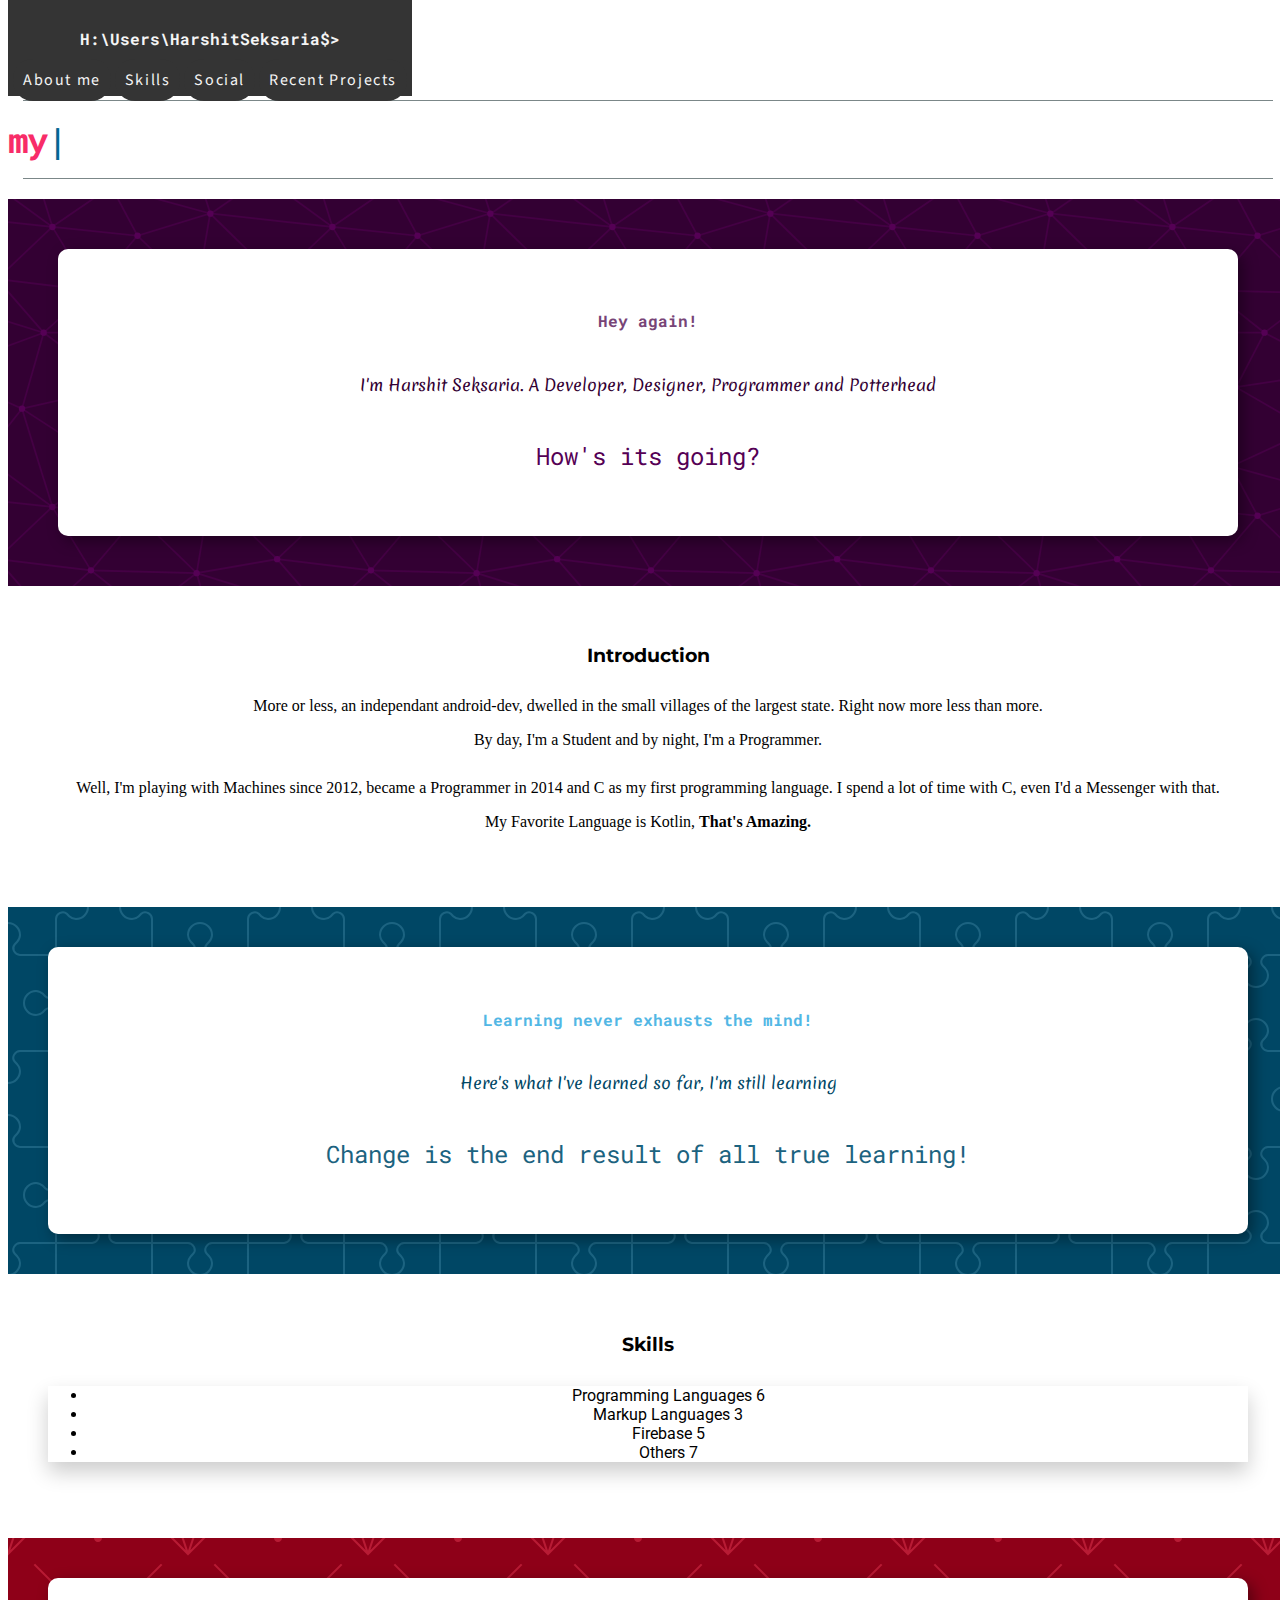
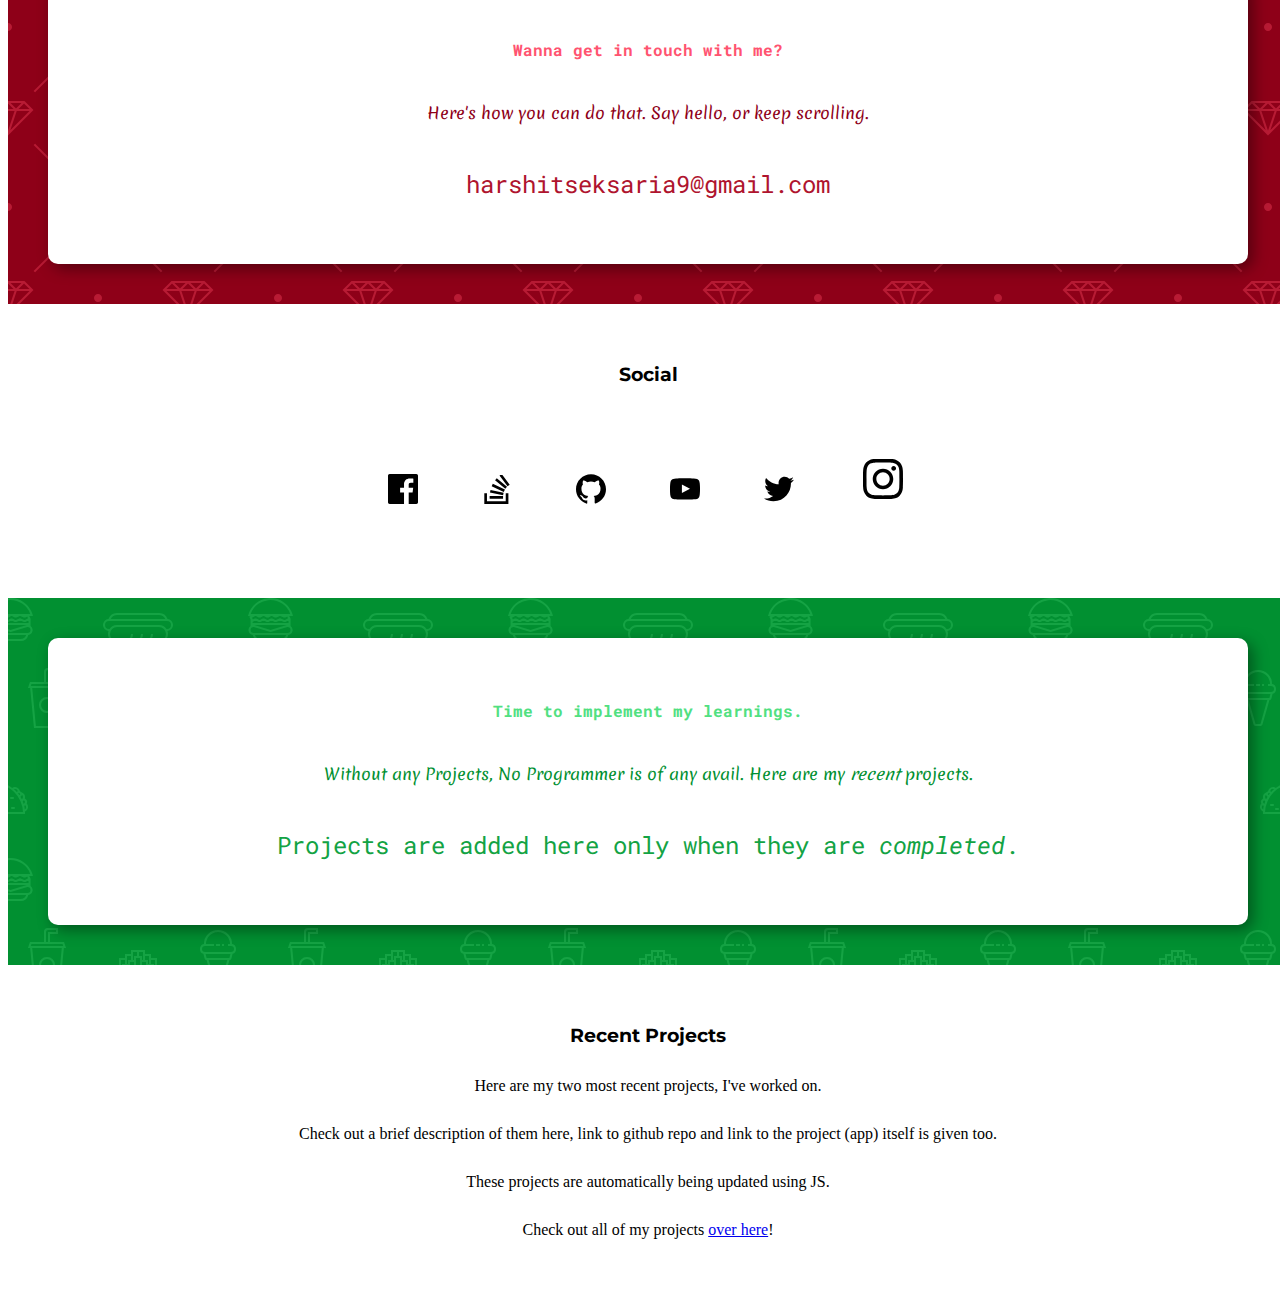
==== commit fbe88349: "Added functionality" ====
--- a/index.html
+++ b/index.html
@@ -30,13 +30,12 @@
         </div>
         <div class="row align-items-center">
             <div class="col-12 col-lg-6 head-text lead">H:\Users\HarshitSeksaria$></div>
-            <div class="col-3 col-lg ball">About me</div>
-            <div class="col-3 col-lg ball">Skills</div>
-            <div class="col-3 col-lg ball">Social</div>
-            <div class="col-3 col-lg ball">Recent Projects</div>
+            <a href="#about" class="col-3 col-lg ball">About me</a>
+            <a href="#skill" class="col-3 col-lg ball">Skills</a>
+            <a href="#social" class="col-3 col-lg ball">Social</a>
+            <a href="#project" class="col-3 col-lg ball">Recent Projects</a>
         </div>
     </div>
-
 
     <div id="wrapper" class="container-fluid">
 
@@ -50,13 +49,15 @@
         </div>
 
         <!-- Introduction section -->
-        <div class="row section">
+        <div id="about" class="row section">
             <div class="col-lg-6 col-12 align-self-center about-one">
-                <h4 class="about-sub">Hey again!</h4>
-                <p class="h1 about-head">
-                        I'm Harshit Seksaria. A Developer, Designer, Programmer and Potterhead
+                <div class="section-wrapper">
+                    <h4 class="about-sub">Hey again!</h4>
+                    <p class="h1 about-head">
+                         I'm Harshit Seksaria. A Developer, Designer, Programmer and Potterhead
                     </p>
-                <p class="about-intro">How's its going?</p>
+                    <p class="about-intro">How's its going?</p>
+                </div>
             </div>
             <div class="col-lg-6 col-12 section-sub align-self-center">
                 <h3 class="section-head">Introduction</h3>
@@ -68,15 +69,17 @@
         </div>
 
         <!-- Skills section -->
-        <div class="row section d-lg-flex flex-row-reverse">
+        <div id="skill" class="row section d-lg-flex flex-row-reverse">
             <div class="col-lg-6 skill-two align-self-center">
-                <h4 class="skill-sub">Learning never exhausts the mind!</h4>
-                <p class="h1 about-head">Here's what I've learned so far, I'm still learning</p>
-                <p class="about-intro">Change is the end result of all true learning!</p>
+                <div class="section-wrapper">
+                    <h4 class="skill-sub">Learning never exhausts the mind!</h4>
+                    <p class="h1 skill-head">Here's what I've learned so far, I'm still learning</p>
+                    <p class="skill-intro">Change is the end result of all true learning!</p>
+                </div>
             </div>
             <div class="col-lg-6 section-sub align-self-center">
                 <h3 class="section-head">Skills</h3>
-                <ul class="list-group" style="margin-top: 30px;">
+                <ul class="list-group main-list" style="margin-top: 30px;">
                     <li id="prog" class="list-group-item list-hover-pointer d-flex justify-content-between align-items-center">
                         Programming Languages
                         <span class="badge badge-primary badge-pill">6</span>
@@ -96,50 +99,54 @@
                         <span class="badge badge-primary badge-pill">3</span>
                     </li>
                     <li id="mark-list" class="list-group-item">
-                            <ul class="list-group list-group-flush">
-                                <li class="list-group-item">HTML</li>
-                                <li class="list-group-item">CSS</li>
-                                <li class="list-group-item">XML</li>
-                            </ul>
-                        </li>
-                    <li id="lib" class="list-group-item list-hover-pointer d-flex justify-content-between align-items-center">
-                        Libraries / Databases
-                        <span class="badge badge-primary badge-pill">5</span>
+                        <ul class="list-group list-group-flush">
+                            <li class="list-group-item">HTML</li>
+                            <li class="list-group-item">CSS</li>
+                            <li class="list-group-item">XML</li>
+                        </ul>
                     </li>
-                    <li id="lib-list" class="list-group-item">
-                            <ul class="list-group list-group-flush">
-                                <li class="list-group-item">Django</li>
-                                <li class="list-group-item">Numpy</li>
-                                <li class="list-group-item">Matplotlib</li>
-                                <li class="list-group-item">Bootstrap</li>
-                                <li class="list-group-item">SQLite Database</li>
-                            </ul>
-                        </li>
                     <li id="fire" class="list-group-item list-hover-pointer d-flex justify-content-between align-items-center">
                         Firebase
                         <span class="badge badge-primary badge-pill">5</span>
                     </li>
                     <li id="fire-list" class="list-group-item">
-                            <ul class="list-group list-group-flush">
-                                <li class="list-group-item">Authentication</li>
-                                <li class="list-group-item">Real-time Database</li>
-                                <li class="list-group-item">Firestore</li>
-                                <li class="list-group-item">Storage</li>
-                                <li class="list-group-item">Crashlytics</li>
-                            </ul>
-                        </li>
+                        <ul class="list-group list-group-flush">
+                            <li class="list-group-item">Authentication</li>
+                            <li class="list-group-item">Real-time Database</li>
+                            <li class="list-group-item">Firestore</li>
+                            <li class="list-group-item">Storage</li>
+                            <li class="list-group-item">Crashlytics</li>
+                        </ul>
+                    </li>
+                    <li id="lib" class="list-group-item list-hover-pointer d-flex justify-content-between align-items-center">
+                        Others
+                        <span class="badge badge-primary badge-pill">7</span>
+                    </li>
+                    <li id="lib-list" class="list-group-item">
+                        <ul class="list-group list-group-flush">
+                            <li class="list-group-item">Android Development</li>
+                            <li class="list-group-item">Web Development</li>
+                            <li class="list-group-item">Django</li>
+                            <li class="list-group-item">Numpy</li>
+                            <li class="list-group-item">Matplotlib</li>
+                            <li class="list-group-item">Bootstrap</li>
+                            <li class="list-group-item">SQLite Database</li>
+                        </ul>
+                    </li>
                 </ul>
             </div>
         </div>
 
         <!-- Social Section -->
-        <div class="row section">
+        <div id="social" class="row section">
             <div class="col-lg-6 col-12 align-self-center social-one">
-                <h4 class="social-sub">Wanna get in touch with me?</h4>
-                <p class="h1 about-head">
+                <div class="section-wrapper">
+                    <h4 class="social-sub">Wanna get in touch with me?</h4>
+                    <p class="h1 social-head">
                         Here's how you can do that. Say hello, or keep scrolling.
-                </p>
-                <p class="about-intro">harshitseksaria9@gmail.com</p>
+                    </p>
+                    <p class="social-intro">harshitseksaria9@gmail.com</p>
+                </div>
             </div>
             <div class="col-lg-6 col-12 section-sub align-self-center">
                 <h3 class="section-head">Social</h3>
@@ -153,11 +160,13 @@
         </div>
 
         <!-- Projects section -->
-        <div class="row section d-lg-flex flex-row-reverse">
+        <div id="project" class="row section d-lg-flex flex-row-reverse">
                 <div class="col-lg-6 project-two align-self-center">
-                    <h4 class="project-sub">Time to implement my learnings.</h4>
-                    <p class="h1 about-head">Without any Projects, No Programmer is of any avail. Here are my <em>recent</em> projects.</p>
-                    <p class="about-intro">Projects are added here only when they are <em>completed</em>.</p>
+                    <div class="section-wrapper">
+                        <h4 class="project-sub">Time to implement my learnings.</h4>
+                        <p class="h1 project-head">Without any Projects, No Programmer is of any avail. Here are my <em>recent</em> projects.</p>
+                        <p class="project-intro">Projects are added here only when they are <em>completed</em>.</p>
+                    </div>
                 </div>
                 <div class="col-lg-6 section-sub align-self-center">
                     <h3 class="section-head">Recent Projects</h3>
@@ -167,6 +176,8 @@
                     <p class="lead intro-text">Check out all of my projects <a href="https://github.com/Zlytherin?tab=repositories">over here</a>!</p>
                 </div>
             </div>
+
+            <img id="arrow" onclick="topFunction();" src="https://img.icons8.com/metro/1600/circled-up.png" alt="">
     </div>
 </body>
 <script src="https://code.jquery.com/jquery-3.3.1.slim.min.js" integrity="sha384-q8i/X+965DzO0rT7abK41JStQIAqVgRVzpbzo5smXKp4YfRvH+8abtTE1Pi6jizo" crossorigin="anonymous"></script>
--- a/css/main.css
+++ b/css/main.css
@@ -5,7 +5,27 @@
 }
 mark {
     background-color: #e2e3e4;
-    font-family: 'Source Code Pro', consolas, sans-serif;
+    font-family: 'Roboto Mono', consolas, sans-serif;
+}
+li {
+    font-family: 'Roboto'
+}
+#arrow {
+    position: fixed;
+    bottom: 0;
+    left: 0;
+    right: 0;
+    margin: 0 auto;
+    height: 50px;
+    opacity: 0;
+    transition: 0.5s;
+    width: 50px;
+    border-radius: 50%;
+    cursor: pointer;
+    background-color: #F5F5F5;
+}
+.main-list {
+    box-shadow: 0px 10px 20px 0px rgba(0, 0, 0, 0.2)
 }
 #header {
     background-color: #343434;
@@ -16,8 +36,12 @@
     top: 0px;
     z-index: 10;
 }
+#header>div>a {
+    text-decoration: none;
+    color: #F5F5F5;
+}
 .head-text {
-    font-family: 'Source Code Pro', monospace;
+    font-family: 'Roboto Mono', monospace;
     padding: 20px;
     font-weight: bold;
 }
@@ -70,26 +94,34 @@
     margin-top: 20px;
     text-align: center;
 }
+.section-wrapper {
+    background-color: #fff;
+    padding: 40px;
+    -webkit-box-shadow: 5px 5px 15px rgba(0,0,0,0.4);
+    -moz-box-shadow: 5px 5px 15px rgba(0,0,0,0.4);
+    box-shadow: 5px 5px 15px rgba(0,0,0,0.4);
+    border-radius: 10px;
+}
 .about-one {
-    padding: 40px;
+    padding: 50px;
     background-color: #330033;
     background-image: url("data:image/svg+xml,%3Csvg xmlns='http://www.w3.org/2000/svg' width='280' height='280' viewBox='0 0 800 800'%3E%3Cg fill='none' stroke='%23404' stroke-width='4.8'%3E%3Cpath d='M769 229L1037 260.9M927 880L731 737 520 660 309 538 40 599 295 764 126.5 879.5 40 599-197 493 102 382-31 229 126.5 79.5-69-63'/%3E%3Cpath d='M-31 229L237 261 390 382 603 493 308.5 537.5 101.5 381.5M370 905L295 764'/%3E%3Cpath d='M520 660L578 842 731 737 840 599 603 493 520 660 295 764 309 538 390 382 539 269 769 229 577.5 41.5 370 105 295 -36 126.5 79.5 237 261 102 382 40 599 -69 737 127 880'/%3E%3Cpath d='M520-140L578.5 42.5 731-63M603 493L539 269 237 261 370 105M902 382L539 269M390 382L102 382'/%3E%3Cpath d='M-222 42L126.5 79.5 370 105 539 269 577.5 41.5 927 80 769 229 902 382 603 493 731 737M295-36L577.5 41.5M578 842L295 764M40-201L127 80M102 382L-261 269'/%3E%3C/g%3E%3Cg fill='%23505'%3E%3Ccircle cx='769' cy='229' r='9'/%3E%3Ccircle cx='539' cy='269' r='9'/%3E%3Ccircle cx='603' cy='493' r='9'/%3E%3Ccircle cx='731' cy='737' r='9'/%3E%3Ccircle cx='520' cy='660' r='9'/%3E%3Ccircle cx='309' cy='538' r='9'/%3E%3Ccircle cx='295' cy='764' r='9'/%3E%3Ccircle cx='40' cy='599' r='9'/%3E%3Ccircle cx='102' cy='382' r='9'/%3E%3Ccircle cx='127' cy='80' r='9'/%3E%3Ccircle cx='370' cy='105' r='9'/%3E%3Ccircle cx='578' cy='42' r='9'/%3E%3Ccircle cx='237' cy='261' r='9'/%3E%3Ccircle cx='390' cy='382' r='9'/%3E%3C/g%3E%3C/svg%3E");
 }
 .about-sub{
-    font-family: 'Source Code Pro';
+    font-family: 'Roboto Mono';
     color: #774477;
     padding-bottom: 20px;
     font-weight: bold;
 }
 .about-head {
-    color: #f5f5f5;
+    color: #330033;
     font-family: 'Merienda', cursive;
     padding-bottom: 20px;
 }
 .about-intro {
-    font-family: 'Source Code Pro';
+    font-family: 'Roboto Mono';
     font-size: 1.5rem;
-    color: #F9F9F9;
+    color: #550055;
 }
 .section-sub {
     padding: 40px;
@@ -100,14 +132,24 @@
 .skill-two {
     padding: 40px;
     background-color: #004765;
-    background-image: url("data:image/svg+xml,%3Csvg xmlns='http://www.w3.org/2000/svg' viewBox='0 0 304 304' width='304' height='304'%3E%3Cpath fill='%2332a7c5' fill-opacity='0.1' d='M44.1 224a5 5 0 1 1 0 2H0v-2h44.1zm160 48a5 5 0 1 1 0 2H82v-2h122.1zm57.8-46a5 5 0 1 1 0-2H304v2h-42.1zm0 16a5 5 0 1 1 0-2H304v2h-42.1zm6.2-114a5 5 0 1 1 0 2h-86.2a5 5 0 1 1 0-2h86.2zm-256-48a5 5 0 1 1 0 2H0v-2h12.1zm185.8 34a5 5 0 1 1 0-2h86.2a5 5 0 1 1 0 2h-86.2zM258 12.1a5 5 0 1 1-2 0V0h2v12.1zm-64 208a5 5 0 1 1-2 0v-54.2a5 5 0 1 1 2 0v54.2zm48-198.2V80h62v2h-64V21.9a5 5 0 1 1 2 0zm16 16V64h46v2h-48V37.9a5 5 0 1 1 2 0zm-128 96V208h16v12.1a5 5 0 1 1-2 0V210h-16v-76.1a5 5 0 1 1 2 0zm-5.9-21.9a5 5 0 1 1 0 2H114v48H85.9a5 5 0 1 1 0-2H112v-48h12.1zm-6.2 130a5 5 0 1 1 0-2H176v-74.1a5 5 0 1 1 2 0V242h-60.1zm-16-64a5 5 0 1 1 0-2H114v48h10.1a5 5 0 1 1 0 2H112v-48h-10.1zM66 284.1a5 5 0 1 1-2 0V274H50v30h-2v-32h18v12.1zM236.1 176a5 5 0 1 1 0 2H226v94h48v32h-2v-30h-48v-98h12.1zm25.8-30a5 5 0 1 1 0-2H274v44.1a5 5 0 1 1-2 0V146h-10.1zm-64 96a5 5 0 1 1 0-2H208v-80h16v-14h-42.1a5 5 0 1 1 0-2H226v18h-16v80h-12.1zm86.2-210a5 5 0 1 1 0 2H272V0h2v32h10.1zM98 101.9V146H53.9a5 5 0 1 1 0-2H96v-42.1a5 5 0 1 1 2 0zM53.9 34a5 5 0 1 1 0-2H80V0h2v34H53.9zm60.1 3.9V66H82v64H69.9a5 5 0 1 1 0-2H80V64h32V37.9a5 5 0 1 1 2 0zM101.9 82a5 5 0 1 1 0-2H128V37.9a5 5 0 1 1 2 0V82h-28.1zm16-64a5 5 0 1 1 0-2H146v44.1a5 5 0 1 1-2 0V18h-26.1zm102.2 270a5 5 0 1 1 0 2H98v14h-2v-16h124.1zM242 149.9V160h16v34h-16v62h48v48h-2v-46h-48v-66h16v-30h-16v-12.1a5 5 0 1 1 2 0zM53.9 18a5 5 0 1 1 0-2H64V2H48V0h18v18H53.9zm112 32a5 5 0 1 1 0-2H192V0h50v2h-48v48h-28.1zm-48-48a5 5 0 0 1-9.8-2h2.07a3 3 0 1 0 5.66 0H178v34h-18V21.9a5 5 0 1 1 2 0V32h14V2h-58.1zm0 96a5 5 0 1 1 0-2H137l32-32h39V21.9a5 5 0 1 1 2 0V66h-40.17l-32 32H117.9zm28.1 90.1a5 5 0 1 1-2 0v-76.51L175.59 80H224V21.9a5 5 0 1 1 2 0V82h-49.59L146 112.41v75.69zm16 32a5 5 0 1 1-2 0v-99.51L184.59 96H300.1a5 5 0 0 1 3.9-3.9v2.07a3 3 0 0 0 0 5.66v2.07a5 5 0 0 1-3.9-3.9H185.41L162 121.41v98.69zm-144-64a5 5 0 1 1-2 0v-3.51l48-48V48h32V0h2v50H66v55.41l-48 48v2.69zM50 53.9v43.51l-48 48V208h26.1a5 5 0 1 1 0 2H0v-65.41l48-48V53.9a5 5 0 1 1 2 0zm-16 16V89.41l-34 34v-2.82l32-32V69.9a5 5 0 1 1 2 0zM12.1 32a5 5 0 1 1 0 2H9.41L0 43.41V40.6L8.59 32h3.51zm265.8 18a5 5 0 1 1 0-2h18.69l7.41-7.41v2.82L297.41 50H277.9zm-16 160a5 5 0 1 1 0-2H288v-71.41l16-16v2.82l-14 14V210h-28.1zm-208 32a5 5 0 1 1 0-2H64v-22.59L40.59 194H21.9a5 5 0 1 1 0-2H41.41L66 216.59V242H53.9zm150.2 14a5 5 0 1 1 0 2H96v-56.6L56.6 162H37.9a5 5 0 1 1 0-2h19.5L98 200.6V256h106.1zm-150.2 2a5 5 0 1 1 0-2H80v-46.59L48.59 178H21.9a5 5 0 1 1 0-2H49.41L82 208.59V258H53.9zM34 39.8v1.61L9.41 66H0v-2h8.59L32 40.59V0h2v39.8zM2 300.1a5 5 0 0 1 3.9 3.9H3.83A3 3 0 0 0 0 302.17V256h18v48h-2v-46H2v42.1zM34 241v63h-2v-62H0v-2h34v1zM17 18H0v-2h16V0h2v18h-1zm273-2h14v2h-16V0h2v16zm-32 273v15h-2v-14h-14v14h-2v-16h18v1zM0 92.1A5.02 5.02 0 0 1 6 97a5 5 0 0 1-6 4.9v-2.07a3 3 0 1 0 0-5.66V92.1zM80 272h2v32h-2v-32zm37.9 32h-2.07a3 3 0 0 0-5.66 0h-2.07a5 5 0 0 1 9.8 0zM5.9 0A5.02 5.02 0 0 1 0 5.9V3.83A3 3 0 0 0 3.83 0H5.9zm294.2 0h2.07A3 3 0 0 0 304 3.83V5.9a5 5 0 0 1-3.9-5.9zm3.9 300.1v2.07a3 3 0 0 0-1.83 1.83h-2.07a5 5 0 0 1 3.9-3.9zM97 100a3 3 0 1 0 0-6 3 3 0 0 0 0 6zm0-16a3 3 0 1 0 0-6 3 3 0 0 0 0 6zm16 16a3 3 0 1 0 0-6 3 3 0 0 0 0 6zm16 16a3 3 0 1 0 0-6 3 3 0 0 0 0 6zm0 16a3 3 0 1 0 0-6 3 3 0 0 0 0 6zm-48 32a3 3 0 1 0 0-6 3 3 0 0 0 0 6zm16 16a3 3 0 1 0 0-6 3 3 0 0 0 0 6zm32 48a3 3 0 1 0 0-6 3 3 0 0 0 0 6zm-16 16a3 3 0 1 0 0-6 3 3 0 0 0 0 6zm32-16a3 3 0 1 0 0-6 3 3 0 0 0 0 6zm0-32a3 3 0 1 0 0-6 3 3 0 0 0 0 6zm16 32a3 3 0 1 0 0-6 3 3 0 0 0 0 6zm32 16a3 3 0 1 0 0-6 3 3 0 0 0 0 6zm0-16a3 3 0 1 0 0-6 3 3 0 0 0 0 6zm-16-64a3 3 0 1 0 0-6 3 3 0 0 0 0 6zm16 0a3 3 0 1 0 0-6 3 3 0 0 0 0 6zm16 96a3 3 0 1 0 0-6 3 3 0 0 0 0 6zm0 16a3 3 0 1 0 0-6 3 3 0 0 0 0 6zm16 16a3 3 0 1 0 0-6 3 3 0 0 0 0 6zm16-144a3 3 0 1 0 0-6 3 3 0 0 0 0 6zm0 32a3 3 0 1 0 0-6 3 3 0 0 0 0 6zm16-32a3 3 0 1 0 0-6 3 3 0 0 0 0 6zm16-16a3 3 0 1 0 0-6 3 3 0 0 0 0 6zm-96 0a3 3 0 1 0 0-6 3 3 0 0 0 0 6zm0 16a3 3 0 1 0 0-6 3 3 0 0 0 0 6zm16-32a3 3 0 1 0 0-6 3 3 0 0 0 0 6zm96 0a3 3 0 1 0 0-6 3 3 0 0 0 0 6zm-16-64a3 3 0 1 0 0-6 3 3 0 0 0 0 6zm16-16a3 3 0 1 0 0-6 3 3 0 0 0 0 6zm-32 0a3 3 0 1 0 0-6 3 3 0 0 0 0 6zm0-16a3 3 0 1 0 0-6 3 3 0 0 0 0 6zm-16 0a3 3 0 1 0 0-6 3 3 0 0 0 0 6zm-16 0a3 3 0 1 0 0-6 3 3 0 0 0 0 6zm-16 0a3 3 0 1 0 0-6 3 3 0 0 0 0 6zM49 36a3 3 0 1 0 0-6 3 3 0 0 0 0 6zm-32 0a3 3 0 1 0 0-6 3 3 0 0 0 0 6zm32 16a3 3 0 1 0 0-6 3 3 0 0 0 0 6zM33 68a3 3 0 1 0 0-6 3 3 0 0 0 0 6zm16-48a3 3 0 1 0 0-6 3 3 0 0 0 0 6zm0 240a3 3 0 1 0 0-6 3 3 0 0 0 0 6zm16 32a3 3 0 1 0 0-6 3 3 0 0 0 0 6zm-16-64a3 3 0 1 0 0-6 3 3 0 0 0 0 6zm0 16a3 3 0 1 0 0-6 3 3 0 0 0 0 6zm-16-32a3 3 0 1 0 0-6 3 3 0 0 0 0 6zm80-176a3 3 0 1 0 0-6 3 3 0 0 0 0 6zm16 0a3 3 0 1 0 0-6 3 3 0 0 0 0 6zm-16-16a3 3 0 1 0 0-6 3 3 0 0 0 0 6zm32 48a3 3 0 1 0 0-6 3 3 0 0 0 0 6zm16-16a3 3 0 1 0 0-6 3 3 0 0 0 0 6zm0-32a3 3 0 1 0 0-6 3 3 0 0 0 0 6zm112 176a3 3 0 1 0 0-6 3 3 0 0 0 0 6zm-16 16a3 3 0 1 0 0-6 3 3 0 0 0 0 6zm0 16a3 3 0 1 0 0-6 3 3 0 0 0 0 6zm0 16a3 3 0 1 0 0-6 3 3 0 0 0 0 6zM17 180a3 3 0 1 0 0-6 3 3 0 0 0 0 6zm0 16a3 3 0 1 0 0-6 3 3 0 0 0 0 6zm0-32a3 3 0 1 0 0-6 3 3 0 0 0 0 6zm16 0a3 3 0 1 0 0-6 3 3 0 0 0 0 6zM17 84a3 3 0 1 0 0-6 3 3 0 0 0 0 6zm32 64a3 3 0 1 0 0-6 3 3 0 0 0 0 6zm16-16a3 3 0 1 0 0-6 3 3 0 0 0 0 6z'%3E%3C/path%3E%3C/svg%3E");
+    background-image: url("data:image/svg+xml,%3Csvg xmlns='http://www.w3.org/2000/svg' width='192' height='192' viewBox='0 0 192 192'%3E%3Cpath fill='%235097b5' fill-opacity='0.35' d='M192 15v2a11 11 0 0 0-11 11c0 1.94 1.16 4.75 2.53 6.11l2.36 2.36a6.93 6.93 0 0 1 1.22 7.56l-.43.84a8.08 8.08 0 0 1-6.66 4.13H145v35.02a6.1 6.1 0 0 0 3.03 4.87l.84.43c1.58.79 4 .4 5.24-.85l2.36-2.36a12.04 12.04 0 0 1 7.51-3.11 13 13 0 1 1 .02 26 12 12 0 0 1-7.53-3.11l-2.36-2.36a4.93 4.93 0 0 0-5.24-.85l-.84.43a6.1 6.1 0 0 0-3.03 4.87V143h35.02a8.08 8.08 0 0 1 6.66 4.13l.43.84a6.91 6.91 0 0 1-1.22 7.56l-2.36 2.36A10.06 10.06 0 0 0 181 164a11 11 0 0 0 11 11v2a13 13 0 0 1-13-13 12 12 0 0 1 3.11-7.53l2.36-2.36a4.93 4.93 0 0 0 .85-5.24l-.43-.84a6.1 6.1 0 0 0-4.87-3.03H145v35.02a8.08 8.08 0 0 1-4.13 6.66l-.84.43a6.91 6.91 0 0 1-7.56-1.22l-2.36-2.36A10.06 10.06 0 0 0 124 181a11 11 0 0 0-11 11h-2a13 13 0 0 1 13-13c2.47 0 5.79 1.37 7.53 3.11l2.36 2.36a4.94 4.94 0 0 0 5.24.85l.84-.43a6.1 6.1 0 0 0 3.03-4.87V145h-35.02a8.08 8.08 0 0 1-6.66-4.13l-.43-.84a6.91 6.91 0 0 1 1.22-7.56l2.36-2.36A10.06 10.06 0 0 0 107 124a11 11 0 0 0-22 0c0 1.94 1.16 4.75 2.53 6.11l2.36 2.36a6.93 6.93 0 0 1 1.22 7.56l-.43.84a8.08 8.08 0 0 1-6.66 4.13H49v35.02a6.1 6.1 0 0 0 3.03 4.87l.84.43c1.58.79 4 .4 5.24-.85l2.36-2.36a12.04 12.04 0 0 1 7.51-3.11A13 13 0 0 1 81 192h-2a11 11 0 0 0-11-11c-1.94 0-4.75 1.16-6.11 2.53l-2.36 2.36a6.93 6.93 0 0 1-7.56 1.22l-.84-.43a8.08 8.08 0 0 1-4.13-6.66V145H11.98a6.1 6.1 0 0 0-4.87 3.03l-.43.84c-.79 1.58-.4 4 .85 5.24l2.36 2.36a12.04 12.04 0 0 1 3.11 7.51A13 13 0 0 1 0 177v-2a11 11 0 0 0 11-11c0-1.94-1.16-4.75-2.53-6.11l-2.36-2.36a6.93 6.93 0 0 1-1.22-7.56l.43-.84a8.08 8.08 0 0 1 6.66-4.13H47v-35.02a6.1 6.1 0 0 0-3.03-4.87l-.84-.43c-1.59-.8-4-.4-5.24.85l-2.36 2.36A12 12 0 0 1 28 109a13 13 0 1 1 0-26c2.47 0 5.79 1.37 7.53 3.11l2.36 2.36a4.94 4.94 0 0 0 5.24.85l.84-.43A6.1 6.1 0 0 0 47 84.02V49H11.98a8.08 8.08 0 0 1-6.66-4.13l-.43-.84a6.91 6.91 0 0 1 1.22-7.56l2.36-2.36A10.06 10.06 0 0 0 11 28 11 11 0 0 0 0 17v-2a13 13 0 0 1 13 13c0 2.47-1.37 5.79-3.11 7.53l-2.36 2.36a4.94 4.94 0 0 0-.85 5.24l.43.84A6.1 6.1 0 0 0 11.98 47H47V11.98a8.08 8.08 0 0 1 4.13-6.66l.84-.43a6.91 6.91 0 0 1 7.56 1.22l2.36 2.36A10.06 10.06 0 0 0 68 11 11 11 0 0 0 79 0h2a13 13 0 0 1-13 13 12 12 0 0 1-7.53-3.11l-2.36-2.36a4.93 4.93 0 0 0-5.24-.85l-.84.43A6.1 6.1 0 0 0 49 11.98V47h35.02a8.08 8.08 0 0 1 6.66 4.13l.43.84a6.91 6.91 0 0 1-1.22 7.56l-2.36 2.36A10.06 10.06 0 0 0 85 68a11 11 0 0 0 22 0c0-1.94-1.16-4.75-2.53-6.11l-2.36-2.36a6.93 6.93 0 0 1-1.22-7.56l.43-.84a8.08 8.08 0 0 1 6.66-4.13H143V11.98a6.1 6.1 0 0 0-3.03-4.87l-.84-.43c-1.59-.8-4-.4-5.24.85l-2.36 2.36A12 12 0 0 1 124 13a13 13 0 0 1-13-13h2a11 11 0 0 0 11 11c1.94 0 4.75-1.16 6.11-2.53l2.36-2.36a6.93 6.93 0 0 1 7.56-1.22l.84.43a8.08 8.08 0 0 1 4.13 6.66V47h35.02a6.1 6.1 0 0 0 4.87-3.03l.43-.84c.8-1.59.4-4-.85-5.24l-2.36-2.36A12 12 0 0 1 179 28a13 13 0 0 1 13-13zM84.02 143a6.1 6.1 0 0 0 4.87-3.03l.43-.84c.8-1.59.4-4-.85-5.24l-2.36-2.36A12 12 0 0 1 83 124a13 13 0 1 1 26 0c0 2.47-1.37 5.79-3.11 7.53l-2.36 2.36a4.94 4.94 0 0 0-.85 5.24l.43.84a6.1 6.1 0 0 0 4.87 3.03H143v-35.02a8.08 8.08 0 0 1 4.13-6.66l.84-.43a6.91 6.91 0 0 1 7.56 1.22l2.36 2.36A10.06 10.06 0 0 0 164 107a11 11 0 0 0 0-22c-1.94 0-4.75 1.16-6.11 2.53l-2.36 2.36a6.93 6.93 0 0 1-7.56 1.22l-.84-.43a8.08 8.08 0 0 1-4.13-6.66V49h-35.02a6.1 6.1 0 0 0-4.87 3.03l-.43.84c-.79 1.58-.4 4 .85 5.24l2.36 2.36a12.04 12.04 0 0 1 3.11 7.51A13 13 0 1 1 83 68a12 12 0 0 1 3.11-7.53l2.36-2.36a4.93 4.93 0 0 0 .85-5.24l-.43-.84A6.1 6.1 0 0 0 84.02 49H49v35.02a8.08 8.08 0 0 1-4.13 6.66l-.84.43a6.91 6.91 0 0 1-7.56-1.22l-2.36-2.36A10.06 10.06 0 0 0 28 85a11 11 0 0 0 0 22c1.94 0 4.75-1.16 6.11-2.53l2.36-2.36a6.93 6.93 0 0 1 7.56-1.22l.84.43a8.08 8.08 0 0 1 4.13 6.66V143h35.02z'%3E%3C/path%3E%3C/svg%3E");
 }
 .skill-sub {
     color: #52b7e5;
-    font-family: 'Source Code Pro';
-    font-weight: bold;
-    padding-bottom: 20px;
-    padding-bottom: 20px;
+    font-family: 'Roboto Mono';
+    font-weight: bold;
+    padding-bottom: 20px;
+    padding-bottom: 20px;
+}
+.skill-head {
+    color: #004765;
+    font-family: 'Merienda', cursive;
+    padding-bottom: 20px;
+}
+.skill-intro {
+    color: #1C6380;
+    font-family: 'Roboto Mono';
+    font-size: 1.5rem;
 }
 .social-one {
     padding: 40px;
@@ -115,17 +157,30 @@
     background-image: url("data:image/svg+xml,%3Csvg width='180' height='180' viewBox='0 0 180 180' xmlns='http://www.w3.org/2000/svg'%3E%3Cpath d='M81.28 88H68.413l19.298 19.298L81.28 88zm2.107 0h13.226L90 107.838 83.387 88zm15.334 0h12.866l-19.298 19.298L98.72 88zm-32.927-2.207L73.586 78h32.827l.5.5 7.294 7.293L115.414 87l-24.707 24.707-.707.707L64.586 87l1.207-1.207zm2.62.207L74 80.414 79.586 86H68.414zm16 0L90 80.414 95.586 86H84.414zm16 0L106 80.414 111.586 86h-11.172zm-8-6h11.173L98 85.586 92.414 80zM82 85.586L87.586 80H76.414L82 85.586zM17.414 0L.707 16.707 0 17.414V0h17.414zM4.28 0L0 12.838V0h4.28zm10.306 0L2.288 12.298 6.388 0h8.198zM180 17.414L162.586 0H180v17.414zM165.414 0l12.298 12.298L173.612 0h-8.198zM180 12.838L175.72 0H180v12.838zM0 163h16.413l.5.5 7.294 7.293L25.414 172l-8 8H0v-17zm0 10h6.613l-2.334 7H0v-7zm14.586 7l7-7H8.72l-2.333 7h8.2zM0 165.414L5.586 171H0v-5.586zM10.414 171L16 165.414 21.586 171H10.414zm-8-6h11.172L8 170.586 2.414 165zM180 163h-16.413l-7.794 7.793-1.207 1.207 8 8H180v-17zm-14.586 17l-7-7h12.865l2.333 7h-8.2zM180 173h-6.613l2.334 7H180v-7zm-21.586-2l5.586-5.586 5.586 5.586h-11.172zM180 165.414L174.414 171H180v-5.586zm-8 5.172l5.586-5.586h-11.172l5.586 5.586zM152.933 25.653l1.414 1.414-33.94 33.942-1.416-1.416 33.943-33.94zm1.414 127.28l-1.414 1.414-33.942-33.94 1.416-1.416 33.94 33.943zm-127.28 1.414l-1.414-1.414 33.94-33.942 1.416 1.416-33.943 33.94zm-1.414-127.28l1.414-1.414 33.942 33.94-1.416 1.416-33.94-33.943zM0 85c2.21 0 4 1.79 4 4s-1.79 4-4 4v-8zm180 0c-2.21 0-4 1.79-4 4s1.79 4 4 4v-8zM94 0c0 2.21-1.79 4-4 4s-4-1.79-4-4h8zm0 180c0-2.21-1.79-4-4-4s-4 1.79-4 4h8z' fill='%23f84360' fill-opacity='0.4' fill-rule='evenodd'/%3E%3C/svg%3E");
 }
 .social-sub {
-    font-family: 'Source Code Pro';
+    font-family: 'Roboto Mono';
     color: #ff5370;
     padding-bottom: 20px;
     font-weight: bold;
+}
+.social-head {
+    color: #8e0018;
+    font-family: 'Merienda', cursive;
+    padding-bottom: 20px;
+}
+.social-intro {
+    color: #AF142E;
+    font-family: 'Roboto Mono';
+    font-size: 1.5rem;
 }
 .s-icon {
     height: 30px;
     width: 30px;
-    transition: 0.2s;
+    transition: 1s;
     margin: 30px;
     margin-top: 50px;
+}
+.s-icon:hover {
+    transform: scale(1.2) rotate3d(1, 1, 1, 360deg);
 }
 #s-fb:hover {
     fill: #3b5998;
@@ -156,10 +211,29 @@
     background: linear-gradient(45deg, #f09433 0%,#e6683c 25%,#dc2743 50%,#cc2366 75%,#bc1888 100%); 
     filter: progid:DXImageTransform.Microsoft.gradient( startColorstr='#f09433', endColorstr='#bc1888',GradientType=1 );
 }
+.project-two {
+    padding: 40px;
+    background-color: #019031;
+    background-image: url("data:image/svg+xml,%3Csvg xmlns='http://www.w3.org/2000/svg' width='260' height='260' viewBox='0 0 260 260'%3E%3Cg fill-rule='evenodd'%3E%3Cg fill='%2331c061' fill-opacity='0.4'%3E%3Cpath d='M24.37 16c.2.65.39 1.32.54 2H21.17l1.17 2.34.45.9-.24.11V28a5 5 0 0 1-2.23 8.94l-.02.06a8 8 0 0 1-7.75 6h-20a8 8 0 0 1-7.74-6l-.02-.06A5 5 0 0 1-17.45 28v-6.76l-.79-1.58-.44-.9.9-.44.63-.32H-20a23.01 23.01 0 0 1 44.37-2zm-36.82 2a1 1 0 0 0-.44.1l-3.1 1.56.89 1.79 1.31-.66a3 3 0 0 1 2.69 0l2.2 1.1a1 1 0 0 0 .9 0l2.21-1.1a3 3 0 0 1 2.69 0l2.2 1.1a1 1 0 0 0 .9 0l2.21-1.1a3 3 0 0 1 2.69 0l2.2 1.1a1 1 0 0 0 .86.02l2.88-1.27a3 3 0 0 1 2.43 0l2.88 1.27a1 1 0 0 0 .85-.02l3.1-1.55-.89-1.79-1.42.71a3 3 0 0 1-2.56.06l-2.77-1.23a1 1 0 0 0-.4-.09h-.01a1 1 0 0 0-.4.09l-2.78 1.23a3 3 0 0 1-2.56-.06l-2.3-1.15a1 1 0 0 0-.45-.11h-.01a1 1 0 0 0-.44.1L.9 19.22a3 3 0 0 1-2.69 0l-2.2-1.1a1 1 0 0 0-.45-.11h-.01a1 1 0 0 0-.44.1l-2.21 1.11a3 3 0 0 1-2.69 0l-2.2-1.1a1 1 0 0 0-.45-.11h-.01zm0-2h-4.9a21.01 21.01 0 0 1 39.61 0h-2.09l-.06-.13-.26.13h-32.31zm30.35 7.68l1.36-.68h1.3v2h-36v-1.15l.34-.17 1.36-.68h2.59l1.36.68a3 3 0 0 0 2.69 0l1.36-.68h2.59l1.36.68a3 3 0 0 0 2.69 0L2.26 23h2.59l1.36.68a3 3 0 0 0 2.56.06l1.67-.74h3.23l1.67.74a3 3 0 0 0 2.56-.06zM-13.82 27l16.37 4.91L18.93 27h-32.75zm-.63 2h.34l16.66 5 16.67-5h.33a3 3 0 1 1 0 6h-34a3 3 0 1 1 0-6zm1.35 8a6 6 0 0 0 5.65 4h20a6 6 0 0 0 5.66-4H-13.1z'/%3E%3Cpath id='path6_fill-copy' d='M284.37 16c.2.65.39 1.32.54 2H281.17l1.17 2.34.45.9-.24.11V28a5 5 0 0 1-2.23 8.94l-.02.06a8 8 0 0 1-7.75 6h-20a8 8 0 0 1-7.74-6l-.02-.06a5 5 0 0 1-2.24-8.94v-6.76l-.79-1.58-.44-.9.9-.44.63-.32H240a23.01 23.01 0 0 1 44.37-2zm-36.82 2a1 1 0 0 0-.44.1l-3.1 1.56.89 1.79 1.31-.66a3 3 0 0 1 2.69 0l2.2 1.1a1 1 0 0 0 .9 0l2.21-1.1a3 3 0 0 1 2.69 0l2.2 1.1a1 1 0 0 0 .9 0l2.21-1.1a3 3 0 0 1 2.69 0l2.2 1.1a1 1 0 0 0 .86.02l2.88-1.27a3 3 0 0 1 2.43 0l2.88 1.27a1 1 0 0 0 .85-.02l3.1-1.55-.89-1.79-1.42.71a3 3 0 0 1-2.56.06l-2.77-1.23a1 1 0 0 0-.4-.09h-.01a1 1 0 0 0-.4.09l-2.78 1.23a3 3 0 0 1-2.56-.06l-2.3-1.15a1 1 0 0 0-.45-.11h-.01a1 1 0 0 0-.44.1l-2.21 1.11a3 3 0 0 1-2.69 0l-2.2-1.1a1 1 0 0 0-.45-.11h-.01a1 1 0 0 0-.44.1l-2.21 1.11a3 3 0 0 1-2.69 0l-2.2-1.1a1 1 0 0 0-.45-.11h-.01zm0-2h-4.9a21.01 21.01 0 0 1 39.61 0h-2.09l-.06-.13-.26.13h-32.31zm30.35 7.68l1.36-.68h1.3v2h-36v-1.15l.34-.17 1.36-.68h2.59l1.36.68a3 3 0 0 0 2.69 0l1.36-.68h2.59l1.36.68a3 3 0 0 0 2.69 0l1.36-.68h2.59l1.36.68a3 3 0 0 0 2.56.06l1.67-.74h3.23l1.67.74a3 3 0 0 0 2.56-.06zM246.18 27l16.37 4.91L278.93 27h-32.75zm-.63 2h.34l16.66 5 16.67-5h.33a3 3 0 1 1 0 6h-34a3 3 0 1 1 0-6zm1.35 8a6 6 0 0 0 5.65 4h20a6 6 0 0 0 5.66-4H246.9z'/%3E%3Cpath d='M159.5 21.02A9 9 0 0 0 151 15h-42a9 9 0 0 0-8.5 6.02 6 6 0 0 0 .02 11.96A8.99 8.99 0 0 0 109 45h42a9 9 0 0 0 8.48-12.02 6 6 0 0 0 .02-11.96zM151 17h-42a7 7 0 0 0-6.33 4h54.66a7 7 0 0 0-6.33-4zm-9.34 26a8.98 8.98 0 0 0 3.34-7h-2a7 7 0 0 1-7 7h-4.34a8.98 8.98 0 0 0 3.34-7h-2a7 7 0 0 1-7 7h-4.34a8.98 8.98 0 0 0 3.34-7h-2a7 7 0 0 1-7 7h-7a7 7 0 1 1 0-14h42a7 7 0 1 1 0 14h-9.34zM109 27a9 9 0 0 0-7.48 4H101a4 4 0 1 1 0-8h58a4 4 0 0 1 0 8h-.52a9 9 0 0 0-7.48-4h-42z'/%3E%3Cpath d='M39 115a8 8 0 1 0 0-16 8 8 0 0 0 0 16zm6-8a6 6 0 1 1-12 0 6 6 0 0 1 12 0zm-3-29v-2h8v-6H40a4 4 0 0 0-4 4v10H22l-1.33 4-.67 2h2.19L26 130h26l3.81-40H58l-.67-2L56 84H42v-6zm-4-4v10h2V74h8v-2h-8a2 2 0 0 0-2 2zm2 12h14.56l.67 2H22.77l.67-2H40zm13.8 4H24.2l3.62 38h22.36l3.62-38z'/%3E%3Cpath d='M129 92h-6v4h-6v4h-6v14h-3l.24 2 3.76 32h36l3.76-32 .24-2h-3v-14h-6v-4h-6v-4h-8zm18 22v-12h-4v4h3v8h1zm-3 0v-6h-4v6h4zm-6 6v-16h-4v19.17c1.6-.7 2.97-1.8 4-3.17zm-6 3.8V100h-4v23.8a10.04 10.04 0 0 0 4 0zm-6-.63V104h-4v16a10.04 10.04 0 0 0 4 3.17zm-6-9.17v-6h-4v6h4zm-6 0v-8h3v-4h-4v12h1zm27-12v-4h-4v4h3v4h1v-4zm-6 0v-8h-4v4h3v4h1zm-6-4v-4h-4v8h1v-4h3zm-6 4v-4h-4v8h1v-4h3zm7 24a12 12 0 0 0 11.83-10h7.92l-3.53 30h-32.44l-3.53-30h7.92A12 12 0 0 0 130 126z'/%3E%3Cpath d='M212 86v2h-4v-2h4zm4 0h-2v2h2v-2zm-20 0v.1a5 5 0 0 0-.56 9.65l.06.25 1.12 4.48a2 2 0 0 0 1.94 1.52h.01l7.02 24.55a2 2 0 0 0 1.92 1.45h4.98a2 2 0 0 0 1.92-1.45l7.02-24.55a2 2 0 0 0 1.95-1.52L224.5 96l.06-.25a5 5 0 0 0-.56-9.65V86a14 14 0 0 0-28 0zm4 0h6v2h-9a3 3 0 1 0 0 6H223a3 3 0 1 0 0-6H220v-2h2a12 12 0 1 0-24 0h2zm-1.44 14l-1-4h24.88l-1 4h-22.88zm8.95 26l-6.86-24h18.7l-6.86 24h-4.98zM150 242a22 22 0 1 0 0-44 22 22 0 0 0 0 44zm24-22a24 24 0 1 1-48 0 24 24 0 0 1 48 0zm-28.38 17.73l2.04-.87a6 6 0 0 1 4.68 0l2.04.87a2 2 0 0 0 2.5-.82l1.14-1.9a6 6 0 0 1 3.79-2.75l2.15-.5a2 2 0 0 0 1.54-2.12l-.19-2.2a6 6 0 0 1 1.45-4.46l1.45-1.67a2 2 0 0 0 0-2.62l-1.45-1.67a6 6 0 0 1-1.45-4.46l.2-2.2a2 2 0 0 0-1.55-2.13l-2.15-.5a6 6 0 0 1-3.8-2.75l-1.13-1.9a2 2 0 0 0-2.5-.8l-2.04.86a6 6 0 0 1-4.68 0l-2.04-.87a2 2 0 0 0-2.5.82l-1.14 1.9a6 6 0 0 1-3.79 2.75l-2.15.5a2 2 0 0 0-1.54 2.12l.19 2.2a6 6 0 0 1-1.45 4.46l-1.45 1.67a2 2 0 0 0 0 2.62l1.45 1.67a6 6 0 0 1 1.45 4.46l-.2 2.2a2 2 0 0 0 1.55 2.13l2.15.5a6 6 0 0 1 3.8 2.75l1.13 1.9a2 2 0 0 0 2.5.8zm2.82.97a4 4 0 0 1 3.12 0l2.04.87a4 4 0 0 0 4.99-1.62l1.14-1.9a4 4 0 0 1 2.53-1.84l2.15-.5a4 4 0 0 0 3.09-4.24l-.2-2.2a4 4 0 0 1 .97-2.98l1.45-1.67a4 4 0 0 0 0-5.24l-1.45-1.67a4 4 0 0 1-.97-2.97l.2-2.2a4 4 0 0 0-3.09-4.25l-2.15-.5a4 4 0 0 1-2.53-1.84l-1.14-1.9a4 4 0 0 0-5-1.62l-2.03.87a4 4 0 0 1-3.12 0l-2.04-.87a4 4 0 0 0-4.99 1.62l-1.14 1.9a4 4 0 0 1-2.53 1.84l-2.15.5a4 4 0 0 0-3.09 4.24l.2 2.2a4 4 0 0 1-.97 2.98l-1.45 1.67a4 4 0 0 0 0 5.24l1.45 1.67a4 4 0 0 1 .97 2.97l-.2 2.2a4 4 0 0 0 3.09 4.25l2.15.5a4 4 0 0 1 2.53 1.84l1.14 1.9a4 4 0 0 0 5 1.62l2.03-.87zM152 207a1 1 0 1 1 2 0 1 1 0 0 1-2 0zm6 2a1 1 0 1 1 2 0 1 1 0 0 1-2 0zm-11 1a1 1 0 1 1 2 0 1 1 0 0 1-2 0zm-6 0a1 1 0 1 1 2 0 1 1 0 0 1-2 0zm3-5a1 1 0 1 1 2 0 1 1 0 0 1-2 0zm-8 8a1 1 0 1 1 2 0 1 1 0 0 1-2 0zm3 6a1 1 0 1 1 2 0 1 1 0 0 1-2 0zm0 6a1 1 0 1 1 2 0 1 1 0 0 1-2 0zm4 7a1 1 0 1 1 2 0 1 1 0 0 1-2 0zm5-2a1 1 0 1 1 2 0 1 1 0 0 1-2 0zm5 4a1 1 0 1 1 2 0 1 1 0 0 1-2 0zm4-6a1 1 0 1 1 2 0 1 1 0 0 1-2 0zm6-4a1 1 0 1 1 2 0 1 1 0 0 1-2 0zm-4-3a1 1 0 1 1 2 0 1 1 0 0 1-2 0zm4-3a1 1 0 1 1 2 0 1 1 0 0 1-2 0zm-5-4a1 1 0 1 1 2 0 1 1 0 0 1-2 0zm-24 6a1 1 0 1 1 2 0 1 1 0 0 1-2 0zm16 5a5 5 0 1 0 0-10 5 5 0 0 0 0 10zm7-5a7 7 0 1 1-14 0 7 7 0 0 1 14 0zm86-29a1 1 0 0 0 0 2h2a1 1 0 0 0 0-2h-2zm19 9a1 1 0 0 1 1-1h2a1 1 0 0 1 0 2h-2a1 1 0 0 1-1-1zm-14 5a1 1 0 0 0 0 2h2a1 1 0 0 0 0-2h-2zm-25 1a1 1 0 0 0 0 2h2a1 1 0 0 0 0-2h-2zm5 4a1 1 0 0 0 0 2h2a1 1 0 0 0 0-2h-2zm9 0a1 1 0 0 1 1-1h2a1 1 0 0 1 0 2h-2a1 1 0 0 1-1-1zm15 1a1 1 0 0 1 1-1h2a1 1 0 0 1 0 2h-2a1 1 0 0 1-1-1zm12-2a1 1 0 0 0 0 2h2a1 1 0 0 0 0-2h-2zm-11-14a1 1 0 0 1 1-1h2a1 1 0 0 1 0 2h-2a1 1 0 0 1-1-1zm-19 0a1 1 0 0 0 0 2h2a1 1 0 0 0 0-2h-2zm6 5a1 1 0 0 1 1-1h2a1 1 0 0 1 0 2h-2a1 1 0 0 1-1-1zm-25 15c0-.47.01-.94.03-1.4a5 5 0 0 1-1.7-8 3.99 3.99 0 0 1 1.88-5.18 5 5 0 0 1 3.4-6.22 3 3 0 0 1 1.46-1.05 5 5 0 0 1 7.76-3.27A30.86 30.86 0 0 1 246 184c6.79 0 13.06 2.18 18.17 5.88a5 5 0 0 1 7.76 3.27 3 3 0 0 1 1.47 1.05 5 5 0 0 1 3.4 6.22 4 4 0 0 1 1.87 5.18 4.98 4.98 0 0 1-1.7 8c.02.46.03.93.03 1.4v1h-62v-1zm.83-7.17a30.9 30.9 0 0 0-.62 3.57 3 3 0 0 1-.61-4.2c.37.28.78.49 1.23.63zm1.49-4.61c-.36.87-.68 1.76-.96 2.68a2 2 0 0 1-.21-3.71c.33.4.73.75 1.17 1.03zm2.32-4.54c-.54.86-1.03 1.76-1.49 2.68a3 3 0 0 1-.07-4.67 3 3 0 0 0 1.56 1.99zm1.14-1.7c.35-.5.72-.98 1.1-1.46a1 1 0 1 0-1.1 1.45zm5.34-5.77c-1.03.86-2 1.79-2.9 2.77a3 3 0 0 0-1.11-.77 3 3 0 0 1 4-2zm42.66 2.77c-.9-.98-1.87-1.9-2.9-2.77a3 3 0 0 1 4.01 2 3 3 0 0 0-1.1.77zm1.34 1.54c.38.48.75.96 1.1 1.45a1 1 0 1 0-1.1-1.45zm3.73 5.84c-.46-.92-.95-1.82-1.5-2.68a3 3 0 0 0 1.57-1.99 3 3 0 0 1-.07 4.67zm1.8 4.53c-.29-.9-.6-1.8-.97-2.67.44-.28.84-.63 1.17-1.03a2 2 0 0 1-.2 3.7zm1.14 5.51c-.14-1.21-.35-2.4-.62-3.57.45-.14.86-.35 1.23-.63a2.99 2.99 0 0 1-.6 4.2zM275 214a29 29 0 0 0-57.97 0h57.96zM72.33 198.12c-.21-.32-.34-.7-.34-1.12v-12h-2v12a4.01 4.01 0 0 0 7.09 2.54c.57-.69.91-1.57.91-2.54v-12h-2v12a1.99 1.99 0 0 1-2 2 2 2 0 0 1-1.66-.88zM75 176c.38 0 .74-.04 1.1-.12a4 4 0 0 0 6.19 2.4A13.94 13.94 0 0 1 84 185v24a6 6 0 0 1-6 6h-3v9a5 5 0 1 1-10 0v-9h-3a6 6 0 0 1-6-6v-24a14 14 0 0 1 14-14 5 5 0 0 0 5 5zm-17 15v12a1.99 1.99 0 0 0 1.22 1.84 2 2 0 0 0 2.44-.72c.21-.32.34-.7.34-1.12v-12h2v12a3.98 3.98 0 0 1-5.35 3.77 3.98 3.98 0 0 1-.65-.3V209a4 4 0 0 0 4 4h16a4 4 0 0 0 4-4v-24c.01-1.53-.23-2.88-.72-4.17-.43.1-.87.16-1.28.17a6 6 0 0 1-5.2-3 7 7 0 0 1-6.47-4.88A12 12 0 0 0 58 185v6zm9 24v9a3 3 0 1 0 6 0v-9h-6z'/%3E%3Cpath d='M-17 191a1 1 0 0 0 0 2h2a1 1 0 0 0 0-2h-2zm19 9a1 1 0 0 1 1-1h2a1 1 0 0 1 0 2H3a1 1 0 0 1-1-1zm-14 5a1 1 0 0 0 0 2h2a1 1 0 0 0 0-2h-2zm-25 1a1 1 0 0 0 0 2h2a1 1 0 0 0 0-2h-2zm5 4a1 1 0 0 0 0 2h2a1 1 0 0 0 0-2h-2zm9 0a1 1 0 0 1 1-1h2a1 1 0 0 1 0 2h-2a1 1 0 0 1-1-1zm15 1a1 1 0 0 1 1-1h2a1 1 0 0 1 0 2h-2a1 1 0 0 1-1-1zm12-2a1 1 0 0 0 0 2h2a1 1 0 0 0 0-2H4zm-11-14a1 1 0 0 1 1-1h2a1 1 0 0 1 0 2h-2a1 1 0 0 1-1-1zm-19 0a1 1 0 0 0 0 2h2a1 1 0 0 0 0-2h-2zm6 5a1 1 0 0 1 1-1h2a1 1 0 0 1 0 2h-2a1 1 0 0 1-1-1zm-25 15c0-.47.01-.94.03-1.4a5 5 0 0 1-1.7-8 3.99 3.99 0 0 1 1.88-5.18 5 5 0 0 1 3.4-6.22 3 3 0 0 1 1.46-1.05 5 5 0 0 1 7.76-3.27A30.86 30.86 0 0 1-14 184c6.79 0 13.06 2.18 18.17 5.88a5 5 0 0 1 7.76 3.27 3 3 0 0 1 1.47 1.05 5 5 0 0 1 3.4 6.22 4 4 0 0 1 1.87 5.18 4.98 4.98 0 0 1-1.7 8c.02.46.03.93.03 1.4v1h-62v-1zm.83-7.17a30.9 30.9 0 0 0-.62 3.57 3 3 0 0 1-.61-4.2c.37.28.78.49 1.23.63zm1.49-4.61c-.36.87-.68 1.76-.96 2.68a2 2 0 0 1-.21-3.71c.33.4.73.75 1.17 1.03zm2.32-4.54c-.54.86-1.03 1.76-1.49 2.68a3 3 0 0 1-.07-4.67 3 3 0 0 0 1.56 1.99zm1.14-1.7c.35-.5.72-.98 1.1-1.46a1 1 0 1 0-1.1 1.45zm5.34-5.77c-1.03.86-2 1.79-2.9 2.77a3 3 0 0 0-1.11-.77 3 3 0 0 1 4-2zm42.66 2.77c-.9-.98-1.87-1.9-2.9-2.77a3 3 0 0 1 4.01 2 3 3 0 0 0-1.1.77zm1.34 1.54c.38.48.75.96 1.1 1.45a1 1 0 1 0-1.1-1.45zm3.73 5.84c-.46-.92-.95-1.82-1.5-2.68a3 3 0 0 0 1.57-1.99 3 3 0 0 1-.07 4.67zm1.8 4.53c-.29-.9-.6-1.8-.97-2.67.44-.28.84-.63 1.17-1.03a2 2 0 0 1-.2 3.7zm1.14 5.51c-.14-1.21-.35-2.4-.62-3.57.45-.14.86-.35 1.23-.63a2.99 2.99 0 0 1-.6 4.2zM15 214a29 29 0 0 0-57.97 0h57.96z'/%3E%3C/g%3E%3C/g%3E%3C/svg%3E");
+}
+.project-sub {
+    font-family: 'Roboto Mono';
+    color: #51e081;
+    padding-bottom: 20px;
+    font-weight: bold;
+}
+.project-head {
+    color: #019031;
+    font-family: 'Merienda', cursive;
+    padding-bottom: 20px;
+}
+.project-intro {
+    color: #13A344;
+    font-family: 'Roboto Mono';
+    font-size: 1.5rem;
+}
 .intro-text {
     margin-top: 30px;
-    font-family: 'Lato';
-    font-weight: 400
 }
 .list-hover-pointer {
     cursor: pointer;
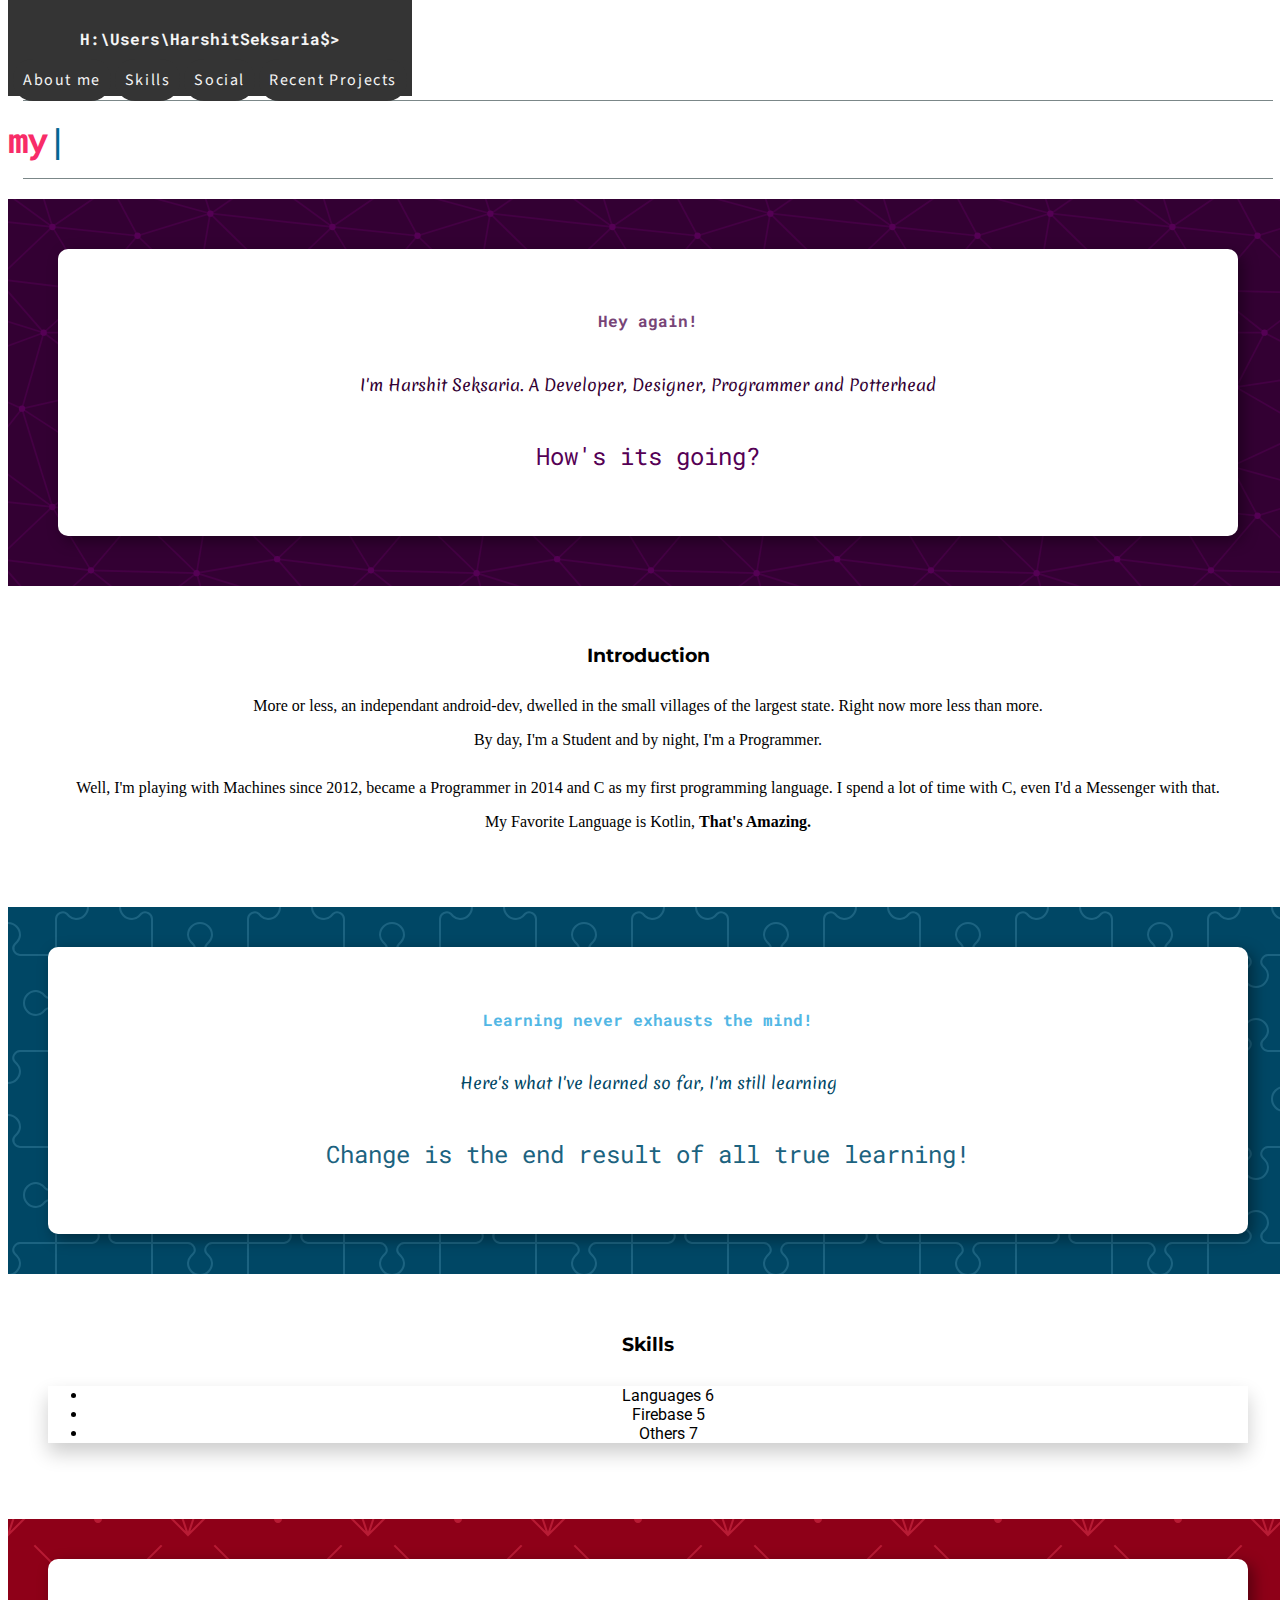
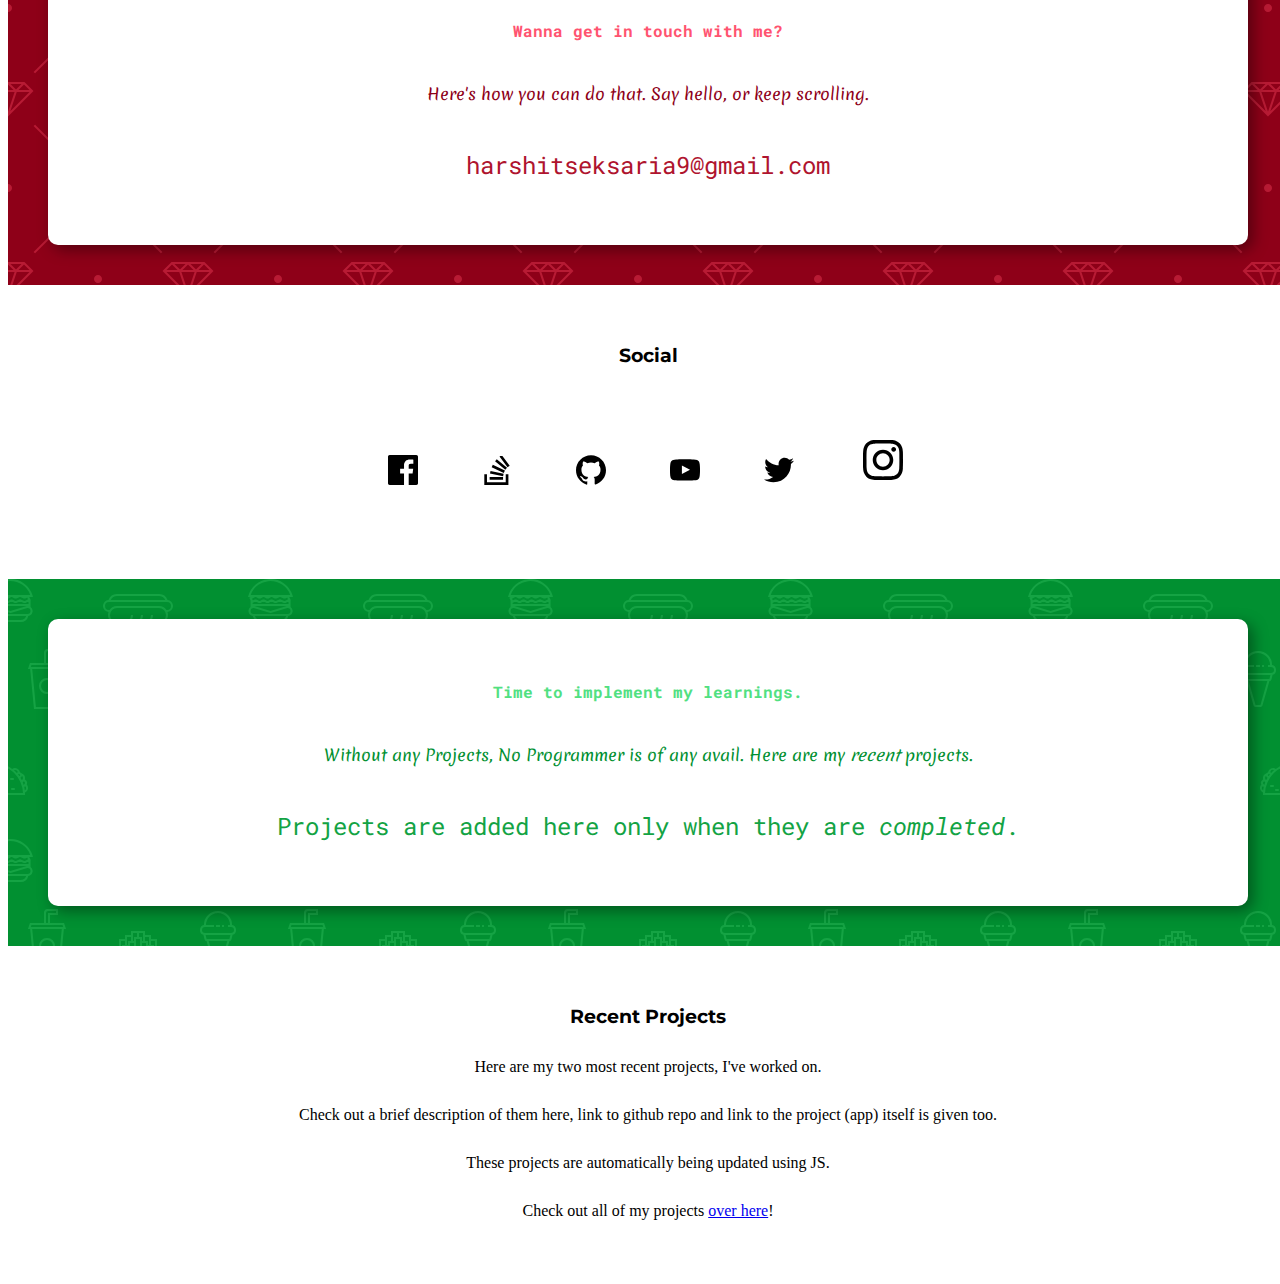
==== commit 9a685062: "Update index.html" ====
--- a/index.html
+++ b/index.html
@@ -81,7 +81,7 @@
                 <h3 class="section-head">Skills</h3>
                 <ul class="list-group main-list" style="margin-top: 30px;">
                     <li id="prog" class="list-group-item list-hover-pointer d-flex justify-content-between align-items-center">
-                        Programming Languages
+                        Languages
                         <span class="badge badge-primary badge-pill">6</span>
                     </li>
                     <li id="prog-list" class="list-group-item ">
@@ -92,17 +92,8 @@
                             <li class="list-group-item">JavaScript</li>
                             <li class="list-group-item">Python</li>
                             <li class="list-group-item">Kotlin</li>
-                        </ul>
-                    </li>
-                    <li id="mark" class="list-group-item list-hover-pointer d-flex justify-content-between align-items-center">
-                        Markup Languages
-                        <span class="badge badge-primary badge-pill">3</span>
-                    </li>
-                    <li id="mark-list" class="list-group-item">
-                        <ul class="list-group list-group-flush">
                             <li class="list-group-item">HTML</li>
                             <li class="list-group-item">CSS</li>
-                            <li class="list-group-item">XML</li>
                         </ul>
                     </li>
                     <li id="fire" class="list-group-item list-hover-pointer d-flex justify-content-between align-items-center">
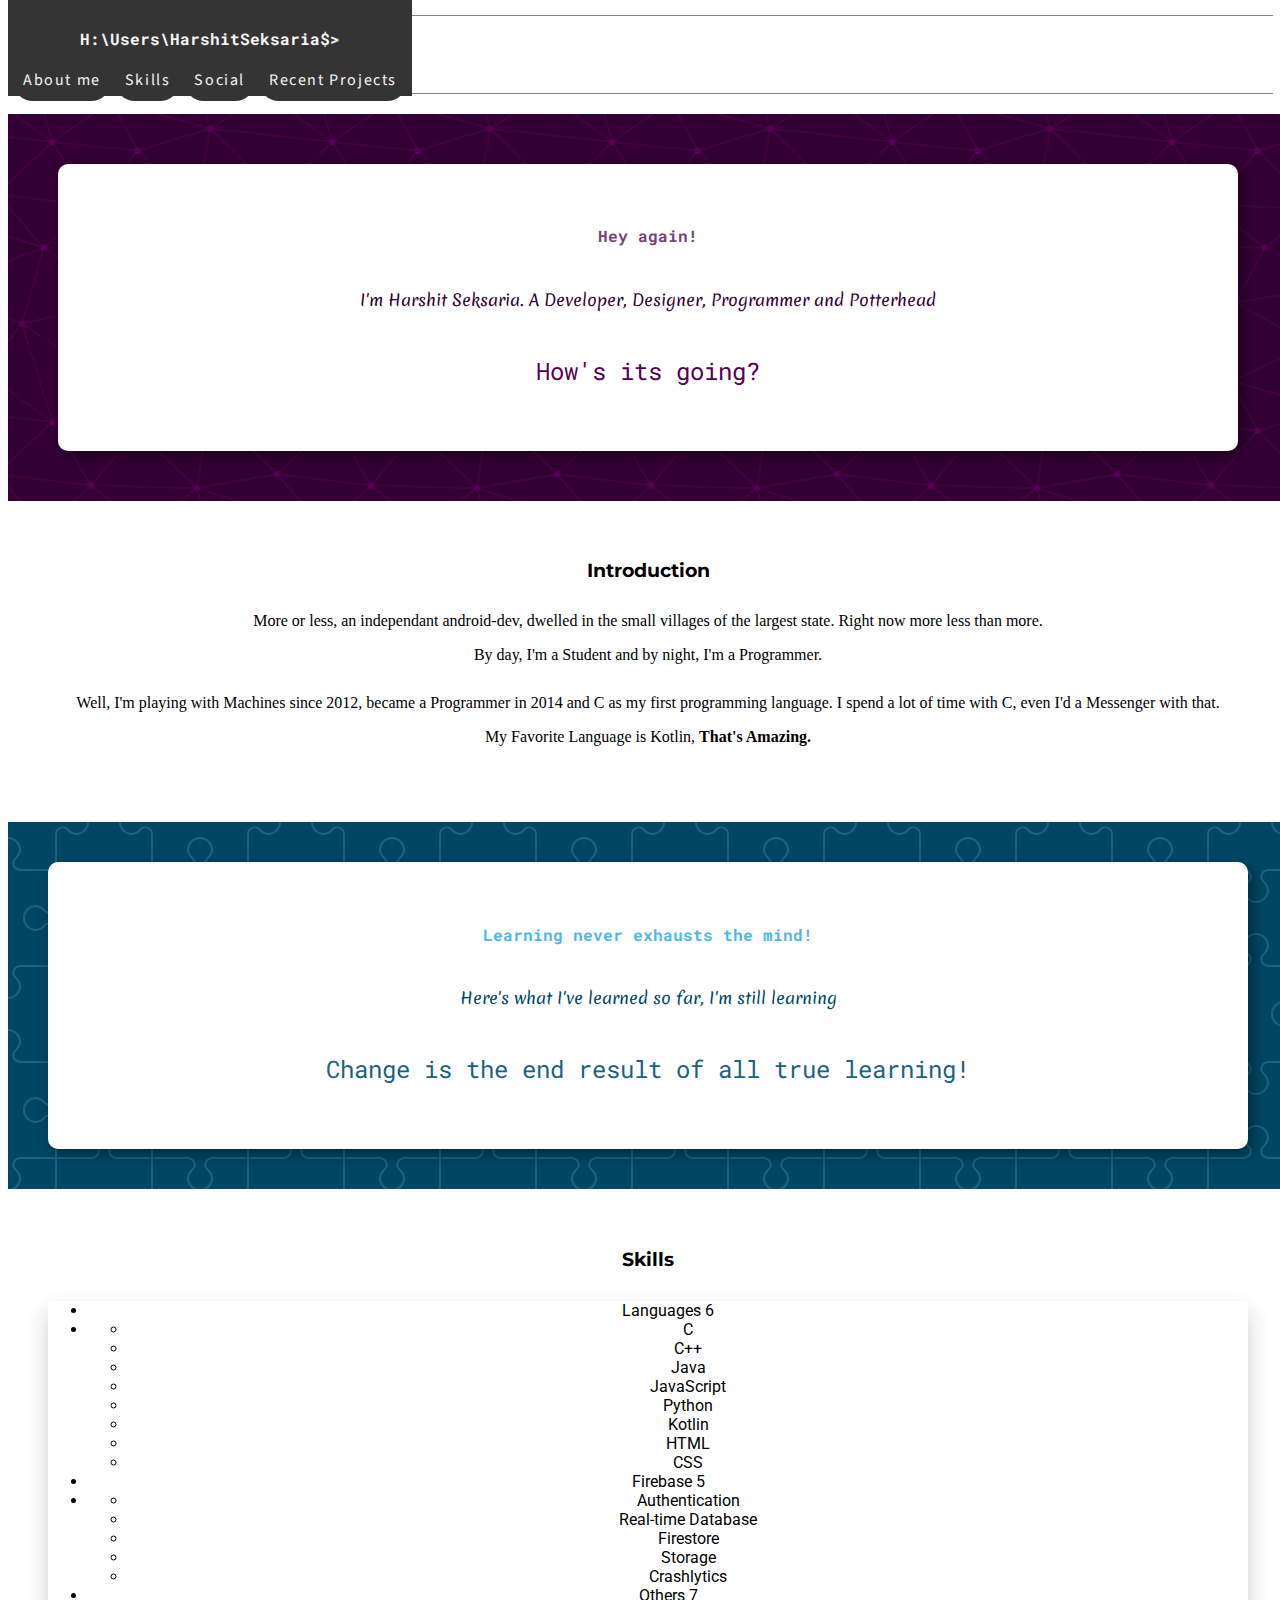
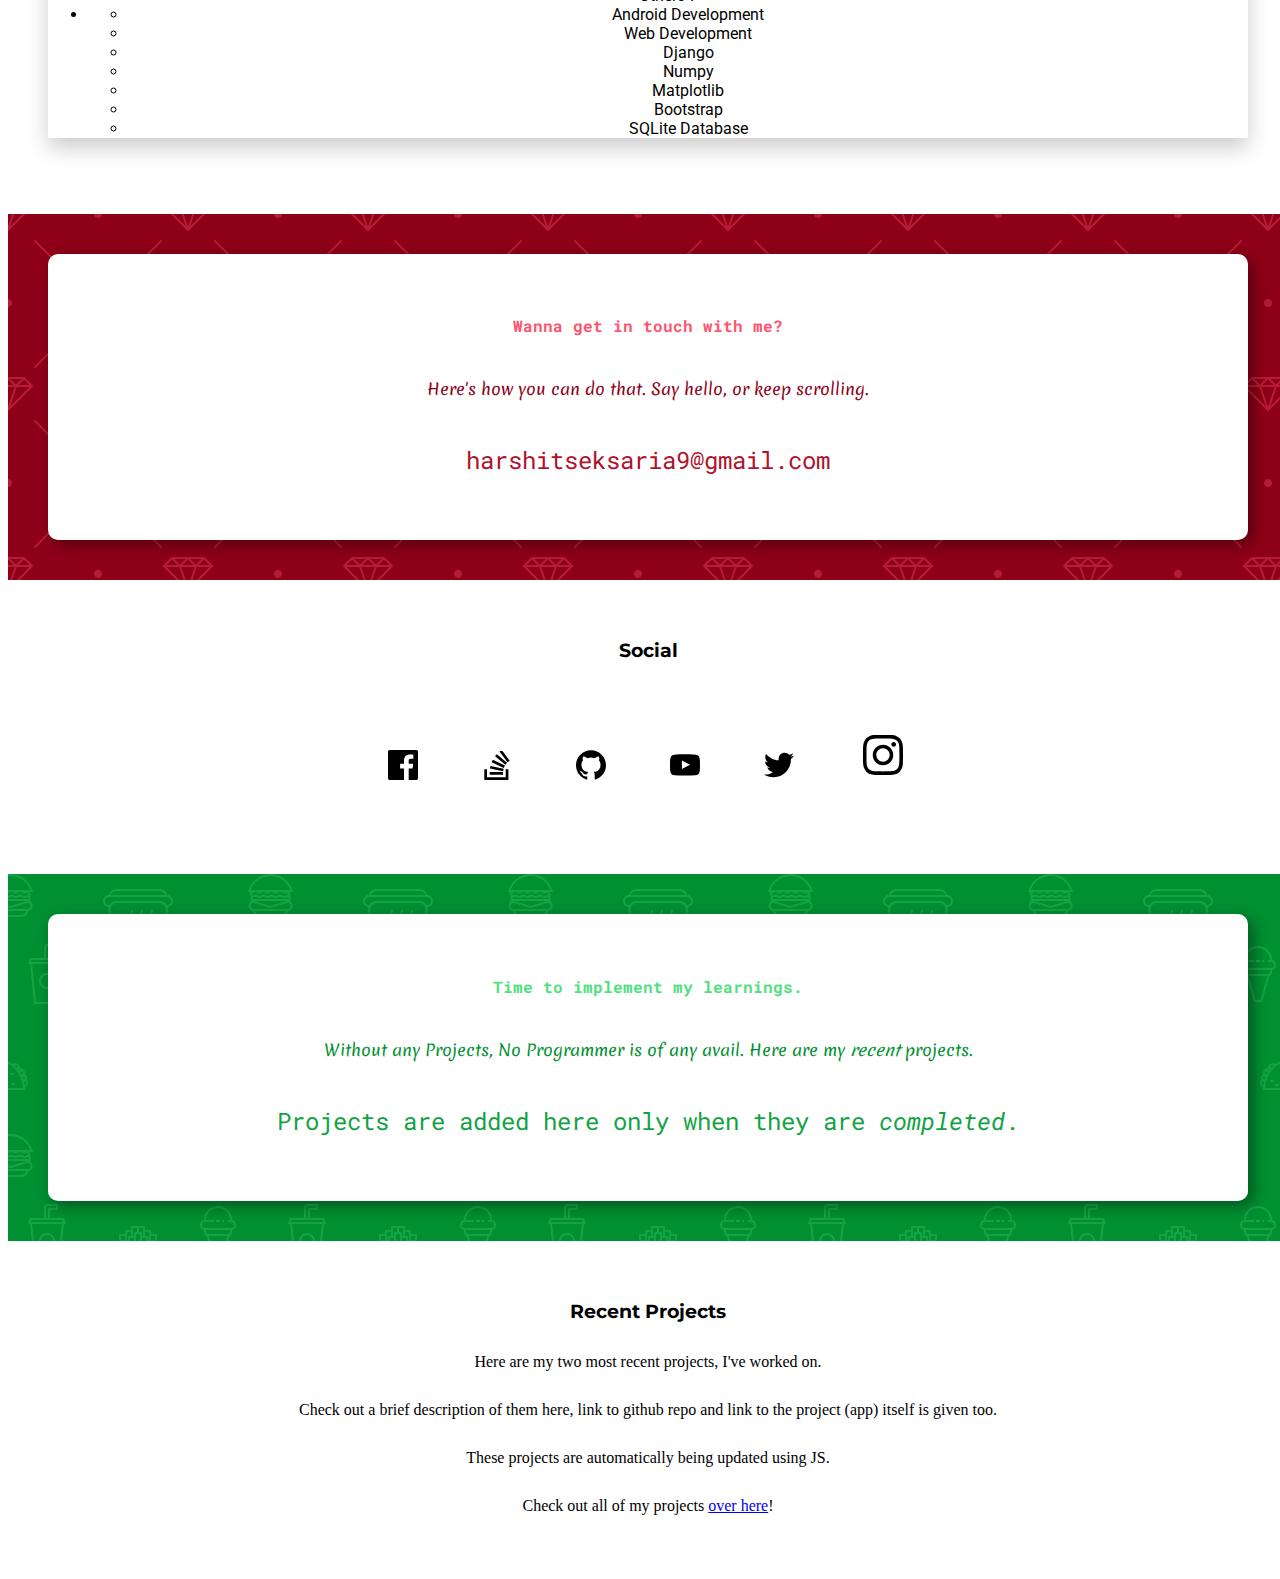
==== commit c4eec7ea: "Update index.html" ====
--- a/index.html
+++ b/index.html
@@ -141,12 +141,12 @@
             </div>
             <div class="col-lg-6 col-12 section-sub align-self-center">
                 <h3 class="section-head">Social</h3>
-                <a href="https://www.facebook.com/people/Harshit-Sekhsaria/100010673026844"><svg id="s-fb" class="s-icon" viewBox="0 0 16 16" fill-rule="evenodd" clip-rule="evenodd" stroke-linejoin="round" stroke-miterlimit="1.414"><title>Facebook: Harshit Seksaria</title><path d="M15.117 0H.883C.395 0 0 .395 0 .883v14.234c0 .488.395.883.883.883h7.663V9.804H6.46V7.39h2.086V5.607c0-2.066 1.262-3.19 3.106-3.19.883 0 1.642.064 1.863.094v2.16h-1.28c-1 0-1.195.48-1.195 1.18v1.54h2.39l-.31 2.42h-2.08V16h4.077c.488 0 .883-.395.883-.883V.883C16 .395 15.605 0 15.117 0" fill-rule="nonzero"></path></svg></a>
-                <a href="https://stackoverflow.com/users/9134576/zlytherin?tab=profile"><svg id="s-so" class="s-icon" viewBox="0 0 24 24" fill-rule="evenodd" clip-rule="evenodd" stroke-linejoin="round" stroke-miterlimit="1.414"><title>Stack Overflow: Zlytherin</title><path d="M18.986 21.865v-6.404h2.134V24H1.844v-8.539h2.13v6.404h15.012zM6.111 19.731H16.85v-2.137H6.111v2.137zm.259-4.852l10.48 2.189.451-2.07-10.478-2.187-.453 2.068zm1.359-5.056l9.705 4.53.903-1.95-9.706-4.53-.902 1.936v.014zm2.715-4.785l8.217 6.855 1.359-1.62-8.216-6.853-1.35 1.617-.01.001zM15.751 0l-1.746 1.294 6.405 8.604 1.746-1.294L15.749 0h.002z"/></svg></a>
-                <a href="https://github.com/Zlytherin"><svg id="s-gh" class="s-icon" viewBox="0 0 24 24" fill-rule="evenodd" clip-rule="evenodd" stroke-linejoin="round" stroke-miterlimit="1.414"><title>Github: Zlytherin</title><path d="M12 .297c-6.63 0-12 5.373-12 12 0 5.303 3.438 9.8 8.205 11.385.6.113.82-.258.82-.577 0-.285-.01-1.04-.015-2.04-3.338.724-4.042-1.61-4.042-1.61C4.422 18.07 3.633 17.7 3.633 17.7c-1.087-.744.084-.729.084-.729 1.205.084 1.838 1.236 1.838 1.236 1.07 1.835 2.809 1.305 3.495.998.108-.776.417-1.305.76-1.605-2.665-.3-5.466-1.332-5.466-5.93 0-1.31.465-2.38 1.235-3.22-.135-.303-.54-1.523.105-3.176 0 0 1.005-.322 3.3 1.23.96-.267 1.98-.399 3-.405 1.02.006 2.04.138 3 .405 2.28-1.552 3.285-1.23 3.285-1.23.645 1.653.24 2.873.12 3.176.765.84 1.23 1.91 1.23 3.22 0 4.61-2.805 5.625-5.475 5.92.42.36.81 1.096.81 2.22 0 1.606-.015 2.896-.015 3.286 0 .315.21.69.825.57C20.565 22.092 24 17.592 24 12.297c0-6.627-5.373-12-12-12"/></svg></a>
-                <a href="https://www.youtube.com/channel/UCsA1tm7-NtUiziIl3lRcHNQ"><svg id="s-yt" class="s-icon" viewBox="0 0 16 16" fill-rule="evenodd" clip-rule="evenodd" stroke-linejoin="round" stroke-miterlimit="1.414"><title>Youtube: Zlytherin</title><path d="M0 7.345c0-1.294.16-2.59.16-2.59s.156-1.1.636-1.587c.608-.637 1.408-.617 1.764-.684C3.84 2.36 8 2.324 8 2.324s3.362.004 5.6.166c.314.038.996.04 1.604.678.48.486.636 1.588.636 1.588S16 6.05 16 7.346v1.258c0 1.296-.16 2.59-.16 2.59s-.156 1.102-.636 1.588c-.608.638-1.29.64-1.604.678-2.238.162-5.6.166-5.6.166s-4.16-.037-5.44-.16c-.356-.067-1.156-.047-1.764-.684-.48-.487-.636-1.587-.636-1.587S0 9.9 0 8.605v-1.26zm6.348 2.73V5.58l4.323 2.255-4.32 2.24z"></path></svg></a>
-                <a href="https://www.twitter.com/_Zlytherin_"><svg id="s-tt" class="s-icon" role="img" viewBox="0 0 24 24" xmlns="http://www.w3.org/2000/svg"><title>Twitter: _Zlytherin_</title><path d="M23.954 4.569c-.885.389-1.83.654-2.825.775 1.014-.611 1.794-1.574 2.163-2.723-.951.555-2.005.959-3.127 1.184-.896-.959-2.173-1.559-3.591-1.559-2.717 0-4.92 2.203-4.92 4.917 0 .39.045.765.127 1.124C7.691 8.094 4.066 6.13 1.64 3.161c-.427.722-.666 1.561-.666 2.475 0 1.71.87 3.213 2.188 4.096-.807-.026-1.566-.248-2.228-.616v.061c0 2.385 1.693 4.374 3.946 4.827-.413.111-.849.171-1.296.171-.314 0-.615-.03-.916-.086.631 1.953 2.445 3.377 4.604 3.417-1.68 1.319-3.809 2.105-6.102 2.105-.39 0-.779-.023-1.17-.067 2.189 1.394 4.768 2.209 7.557 2.209 9.054 0 13.999-7.496 13.999-13.986 0-.209 0-.42-.015-.63.961-.689 1.8-1.56 2.46-2.548l-.047-.02z"/></svg></a>
-                <a href="https://www.instagram.com/_Zlytherin_"><svg id="s-ig" class="s-icon" role="img" viewBox="0 0 24 24" xmlns="http://www.w3.org/2000/svg"><title>Instagram: _Zlytherin_</title><path d="M12 0C8.74 0 8.333.015 7.053.072 5.775.132 4.905.333 4.14.63c-.789.306-1.459.717-2.126 1.384S.935 3.35.63 4.14C.333 4.905.131 5.775.072 7.053.012 8.333 0 8.74 0 12s.015 3.667.072 4.947c.06 1.277.261 2.148.558 2.913.306.788.717 1.459 1.384 2.126.667.666 1.336 1.079 2.126 1.384.766.296 1.636.499 2.913.558C8.333 23.988 8.74 24 12 24s3.667-.015 4.947-.072c1.277-.06 2.148-.262 2.913-.558.788-.306 1.459-.718 2.126-1.384.666-.667 1.079-1.335 1.384-2.126.296-.765.499-1.636.558-2.913.06-1.28.072-1.687.072-4.947s-.015-3.667-.072-4.947c-.06-1.277-.262-2.149-.558-2.913-.306-.789-.718-1.459-1.384-2.126C21.319 1.347 20.651.935 19.86.63c-.765-.297-1.636-.499-2.913-.558C15.667.012 15.26 0 12 0zm0 2.16c3.203 0 3.585.016 4.85.071 1.17.055 1.805.249 2.227.415.562.217.96.477 1.382.896.419.42.679.819.896 1.381.164.422.36 1.057.413 2.227.057 1.266.07 1.646.07 4.85s-.015 3.585-.074 4.85c-.061 1.17-.256 1.805-.421 2.227-.224.562-.479.96-.899 1.382-.419.419-.824.679-1.38.896-.42.164-1.065.36-2.235.413-1.274.057-1.649.07-4.859.07-3.211 0-3.586-.015-4.859-.074-1.171-.061-1.816-.256-2.236-.421-.569-.224-.96-.479-1.379-.899-.421-.419-.69-.824-.9-1.38-.165-.42-.359-1.065-.42-2.235-.045-1.26-.061-1.649-.061-4.844 0-3.196.016-3.586.061-4.861.061-1.17.255-1.814.42-2.234.21-.57.479-.96.9-1.381.419-.419.81-.689 1.379-.898.42-.166 1.051-.361 2.221-.421 1.275-.045 1.65-.06 4.859-.06l.045.03zm0 3.678c-3.405 0-6.162 2.76-6.162 6.162 0 3.405 2.76 6.162 6.162 6.162 3.405 0 6.162-2.76 6.162-6.162 0-3.405-2.76-6.162-6.162-6.162zM12 16c-2.21 0-4-1.79-4-4s1.79-4 4-4 4 1.79 4 4-1.79 4-4 4zm7.846-10.405c0 .795-.646 1.44-1.44 1.44-.795 0-1.44-.646-1.44-1.44 0-.794.646-1.439 1.44-1.439.793-.001 1.44.645 1.44 1.439z"/></svg></a>
+                <a  target="_blank" href="https://www.facebook.com/people/Harshit-Sekhsaria/100010673026844"><svg id="s-fb" class="s-icon" viewBox="0 0 16 16" fill-rule="evenodd" clip-rule="evenodd" stroke-linejoin="round" stroke-miterlimit="1.414"><title>Facebook: Harshit Seksaria</title><path d="M15.117 0H.883C.395 0 0 .395 0 .883v14.234c0 .488.395.883.883.883h7.663V9.804H6.46V7.39h2.086V5.607c0-2.066 1.262-3.19 3.106-3.19.883 0 1.642.064 1.863.094v2.16h-1.28c-1 0-1.195.48-1.195 1.18v1.54h2.39l-.31 2.42h-2.08V16h4.077c.488 0 .883-.395.883-.883V.883C16 .395 15.605 0 15.117 0" fill-rule="nonzero"></path></svg></a>
+                <a  target="_blank" href="https://stackoverflow.com/users/9134576/zlytherin?tab=profile"><svg id="s-so" class="s-icon" viewBox="0 0 24 24" fill-rule="evenodd" clip-rule="evenodd" stroke-linejoin="round" stroke-miterlimit="1.414"><title>Stack Overflow: Zlytherin</title><path d="M18.986 21.865v-6.404h2.134V24H1.844v-8.539h2.13v6.404h15.012zM6.111 19.731H16.85v-2.137H6.111v2.137zm.259-4.852l10.48 2.189.451-2.07-10.478-2.187-.453 2.068zm1.359-5.056l9.705 4.53.903-1.95-9.706-4.53-.902 1.936v.014zm2.715-4.785l8.217 6.855 1.359-1.62-8.216-6.853-1.35 1.617-.01.001zM15.751 0l-1.746 1.294 6.405 8.604 1.746-1.294L15.749 0h.002z"/></svg></a>
+                <a  target="_blank" href="https://github.com/Zlytherin"><svg id="s-gh" class="s-icon" viewBox="0 0 24 24" fill-rule="evenodd" clip-rule="evenodd" stroke-linejoin="round" stroke-miterlimit="1.414"><title>Github: Zlytherin</title><path d="M12 .297c-6.63 0-12 5.373-12 12 0 5.303 3.438 9.8 8.205 11.385.6.113.82-.258.82-.577 0-.285-.01-1.04-.015-2.04-3.338.724-4.042-1.61-4.042-1.61C4.422 18.07 3.633 17.7 3.633 17.7c-1.087-.744.084-.729.084-.729 1.205.084 1.838 1.236 1.838 1.236 1.07 1.835 2.809 1.305 3.495.998.108-.776.417-1.305.76-1.605-2.665-.3-5.466-1.332-5.466-5.93 0-1.31.465-2.38 1.235-3.22-.135-.303-.54-1.523.105-3.176 0 0 1.005-.322 3.3 1.23.96-.267 1.98-.399 3-.405 1.02.006 2.04.138 3 .405 2.28-1.552 3.285-1.23 3.285-1.23.645 1.653.24 2.873.12 3.176.765.84 1.23 1.91 1.23 3.22 0 4.61-2.805 5.625-5.475 5.92.42.36.81 1.096.81 2.22 0 1.606-.015 2.896-.015 3.286 0 .315.21.69.825.57C20.565 22.092 24 17.592 24 12.297c0-6.627-5.373-12-12-12"/></svg></a>
+                <a  target="_blank" href="https://www.youtube.com/channel/UCsA1tm7-NtUiziIl3lRcHNQ"><svg id="s-yt" class="s-icon" viewBox="0 0 16 16" fill-rule="evenodd" clip-rule="evenodd" stroke-linejoin="round" stroke-miterlimit="1.414"><title>Youtube: Zlytherin</title><path d="M0 7.345c0-1.294.16-2.59.16-2.59s.156-1.1.636-1.587c.608-.637 1.408-.617 1.764-.684C3.84 2.36 8 2.324 8 2.324s3.362.004 5.6.166c.314.038.996.04 1.604.678.48.486.636 1.588.636 1.588S16 6.05 16 7.346v1.258c0 1.296-.16 2.59-.16 2.59s-.156 1.102-.636 1.588c-.608.638-1.29.64-1.604.678-2.238.162-5.6.166-5.6.166s-4.16-.037-5.44-.16c-.356-.067-1.156-.047-1.764-.684-.48-.487-.636-1.587-.636-1.587S0 9.9 0 8.605v-1.26zm6.348 2.73V5.58l4.323 2.255-4.32 2.24z"></path></svg></a>
+                <a  target="_blank"href="https://www.twitter.com/_Zlytherin_"><svg id="s-tt" class="s-icon" role="img" viewBox="0 0 24 24" xmlns="http://www.w3.org/2000/svg"><title>Twitter: _Zlytherin_</title><path d="M23.954 4.569c-.885.389-1.83.654-2.825.775 1.014-.611 1.794-1.574 2.163-2.723-.951.555-2.005.959-3.127 1.184-.896-.959-2.173-1.559-3.591-1.559-2.717 0-4.92 2.203-4.92 4.917 0 .39.045.765.127 1.124C7.691 8.094 4.066 6.13 1.64 3.161c-.427.722-.666 1.561-.666 2.475 0 1.71.87 3.213 2.188 4.096-.807-.026-1.566-.248-2.228-.616v.061c0 2.385 1.693 4.374 3.946 4.827-.413.111-.849.171-1.296.171-.314 0-.615-.03-.916-.086.631 1.953 2.445 3.377 4.604 3.417-1.68 1.319-3.809 2.105-6.102 2.105-.39 0-.779-.023-1.17-.067 2.189 1.394 4.768 2.209 7.557 2.209 9.054 0 13.999-7.496 13.999-13.986 0-.209 0-.42-.015-.63.961-.689 1.8-1.56 2.46-2.548l-.047-.02z"/></svg></a>
+                <a  target="_blank" href="https://www.instagram.com/_Zlytherin_"><svg id="s-ig" class="s-icon" role="img" viewBox="0 0 24 24" xmlns="http://www.w3.org/2000/svg"><title>Instagram: _Zlytherin_</title><path d="M12 0C8.74 0 8.333.015 7.053.072 5.775.132 4.905.333 4.14.63c-.789.306-1.459.717-2.126 1.384S.935 3.35.63 4.14C.333 4.905.131 5.775.072 7.053.012 8.333 0 8.74 0 12s.015 3.667.072 4.947c.06 1.277.261 2.148.558 2.913.306.788.717 1.459 1.384 2.126.667.666 1.336 1.079 2.126 1.384.766.296 1.636.499 2.913.558C8.333 23.988 8.74 24 12 24s3.667-.015 4.947-.072c1.277-.06 2.148-.262 2.913-.558.788-.306 1.459-.718 2.126-1.384.666-.667 1.079-1.335 1.384-2.126.296-.765.499-1.636.558-2.913.06-1.28.072-1.687.072-4.947s-.015-3.667-.072-4.947c-.06-1.277-.262-2.149-.558-2.913-.306-.789-.718-1.459-1.384-2.126C21.319 1.347 20.651.935 19.86.63c-.765-.297-1.636-.499-2.913-.558C15.667.012 15.26 0 12 0zm0 2.16c3.203 0 3.585.016 4.85.071 1.17.055 1.805.249 2.227.415.562.217.96.477 1.382.896.419.42.679.819.896 1.381.164.422.36 1.057.413 2.227.057 1.266.07 1.646.07 4.85s-.015 3.585-.074 4.85c-.061 1.17-.256 1.805-.421 2.227-.224.562-.479.96-.899 1.382-.419.419-.824.679-1.38.896-.42.164-1.065.36-2.235.413-1.274.057-1.649.07-4.859.07-3.211 0-3.586-.015-4.859-.074-1.171-.061-1.816-.256-2.236-.421-.569-.224-.96-.479-1.379-.899-.421-.419-.69-.824-.9-1.38-.165-.42-.359-1.065-.42-2.235-.045-1.26-.061-1.649-.061-4.844 0-3.196.016-3.586.061-4.861.061-1.17.255-1.814.42-2.234.21-.57.479-.96.9-1.381.419-.419.81-.689 1.379-.898.42-.166 1.051-.361 2.221-.421 1.275-.045 1.65-.06 4.859-.06l.045.03zm0 3.678c-3.405 0-6.162 2.76-6.162 6.162 0 3.405 2.76 6.162 6.162 6.162 3.405 0 6.162-2.76 6.162-6.162 0-3.405-2.76-6.162-6.162-6.162zM12 16c-2.21 0-4-1.79-4-4s1.79-4 4-4 4 1.79 4 4-1.79 4-4 4zm7.846-10.405c0 .795-.646 1.44-1.44 1.44-.795 0-1.44-.646-1.44-1.44 0-.794.646-1.439 1.44-1.439.793-.001 1.44.645 1.44 1.439z"/></svg></a>
             </div>
         </div>
 
@@ -164,14 +164,13 @@
                     <p class="lead intro-text">Here are my two most recent projects, I've worked on.</p>
                     <p class="lead intro-text">Check out a brief description of them here, link to github repo and link to the project (app) itself is given too.</p>
                     <p class="lead intro-text">These projects are automatically being updated using JS.</p>
-                    <p class="lead intro-text">Check out all of my projects <a href="https://github.com/Zlytherin?tab=repositories">over here</a>!</p>
+                    <p class="lead intro-text">Check out all of my projects <a target="_blank" href="https://github.com/Zlytherin?tab=repositories">over here</a>!</p>
                 </div>
             </div>
 
-            <img id="arrow" onclick="topFunction();" src="https://img.icons8.com/metro/1600/circled-up.png" alt="">
+
     </div>
 </body>
-<script src="https://code.jquery.com/jquery-3.3.1.slim.min.js" integrity="sha384-q8i/X+965DzO0rT7abK41JStQIAqVgRVzpbzo5smXKp4YfRvH+8abtTE1Pi6jizo" crossorigin="anonymous"></script>
 <script src="https://ajax.googleapis.com/ajax/libs/jquery/1.11.1/jquery.min.js"></script>
 <script src="https://cdnjs.cloudflare.com/ajax/libs/popper.js/1.14.6/umd/popper.min.js" integrity="sha384-wHAiFfRlMFy6i5SRaxvfOCifBUQy1xHdJ/yoi7FRNXMRBu5WHdZYu1hA6ZOblgut" crossorigin="anonymous"></script>
 <script src="https://stackpath.bootstrapcdn.com/bootstrap/4.2.1/js/bootstrap.min.js" integrity="sha384-B0UglyR+jN6CkvvICOB2joaf5I4l3gm9GU6Hc1og6Ls7i6U/mkkaduKaBhlAXv9k" crossorigin="anonymous"></script>
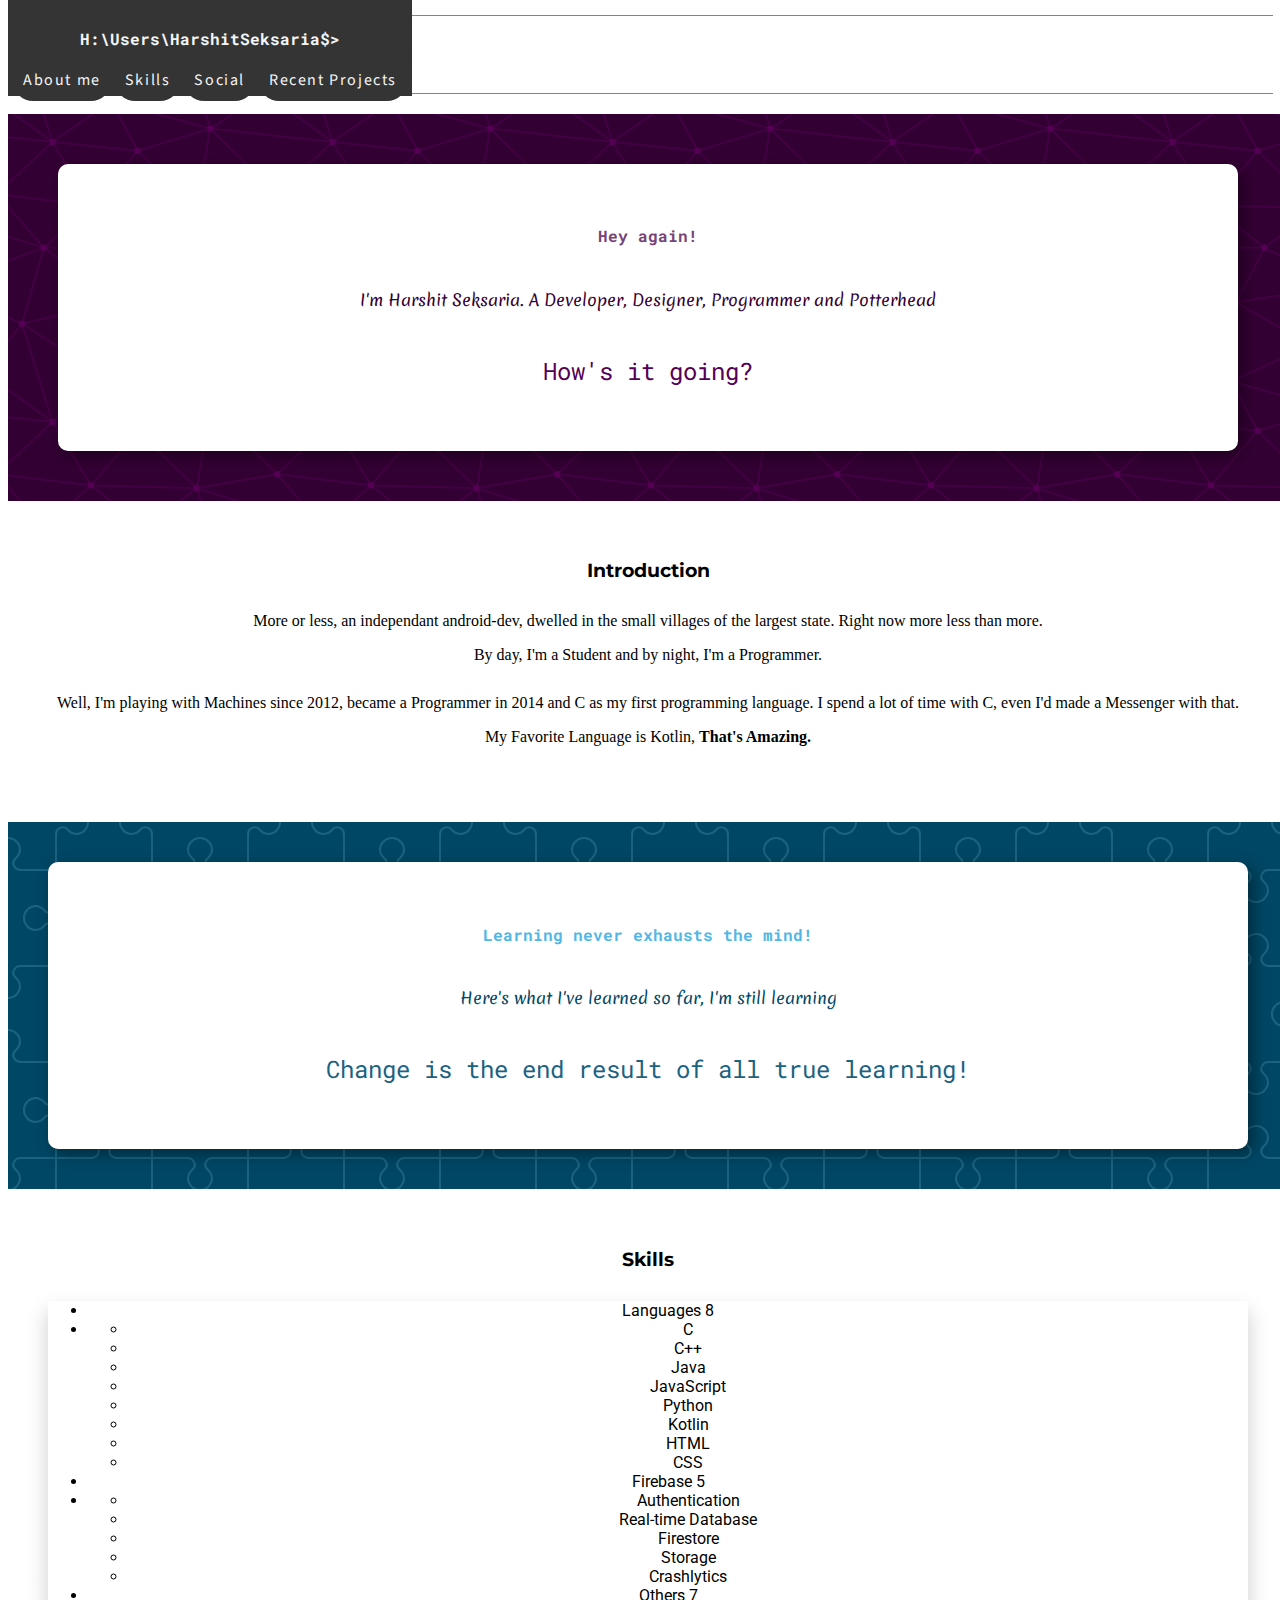
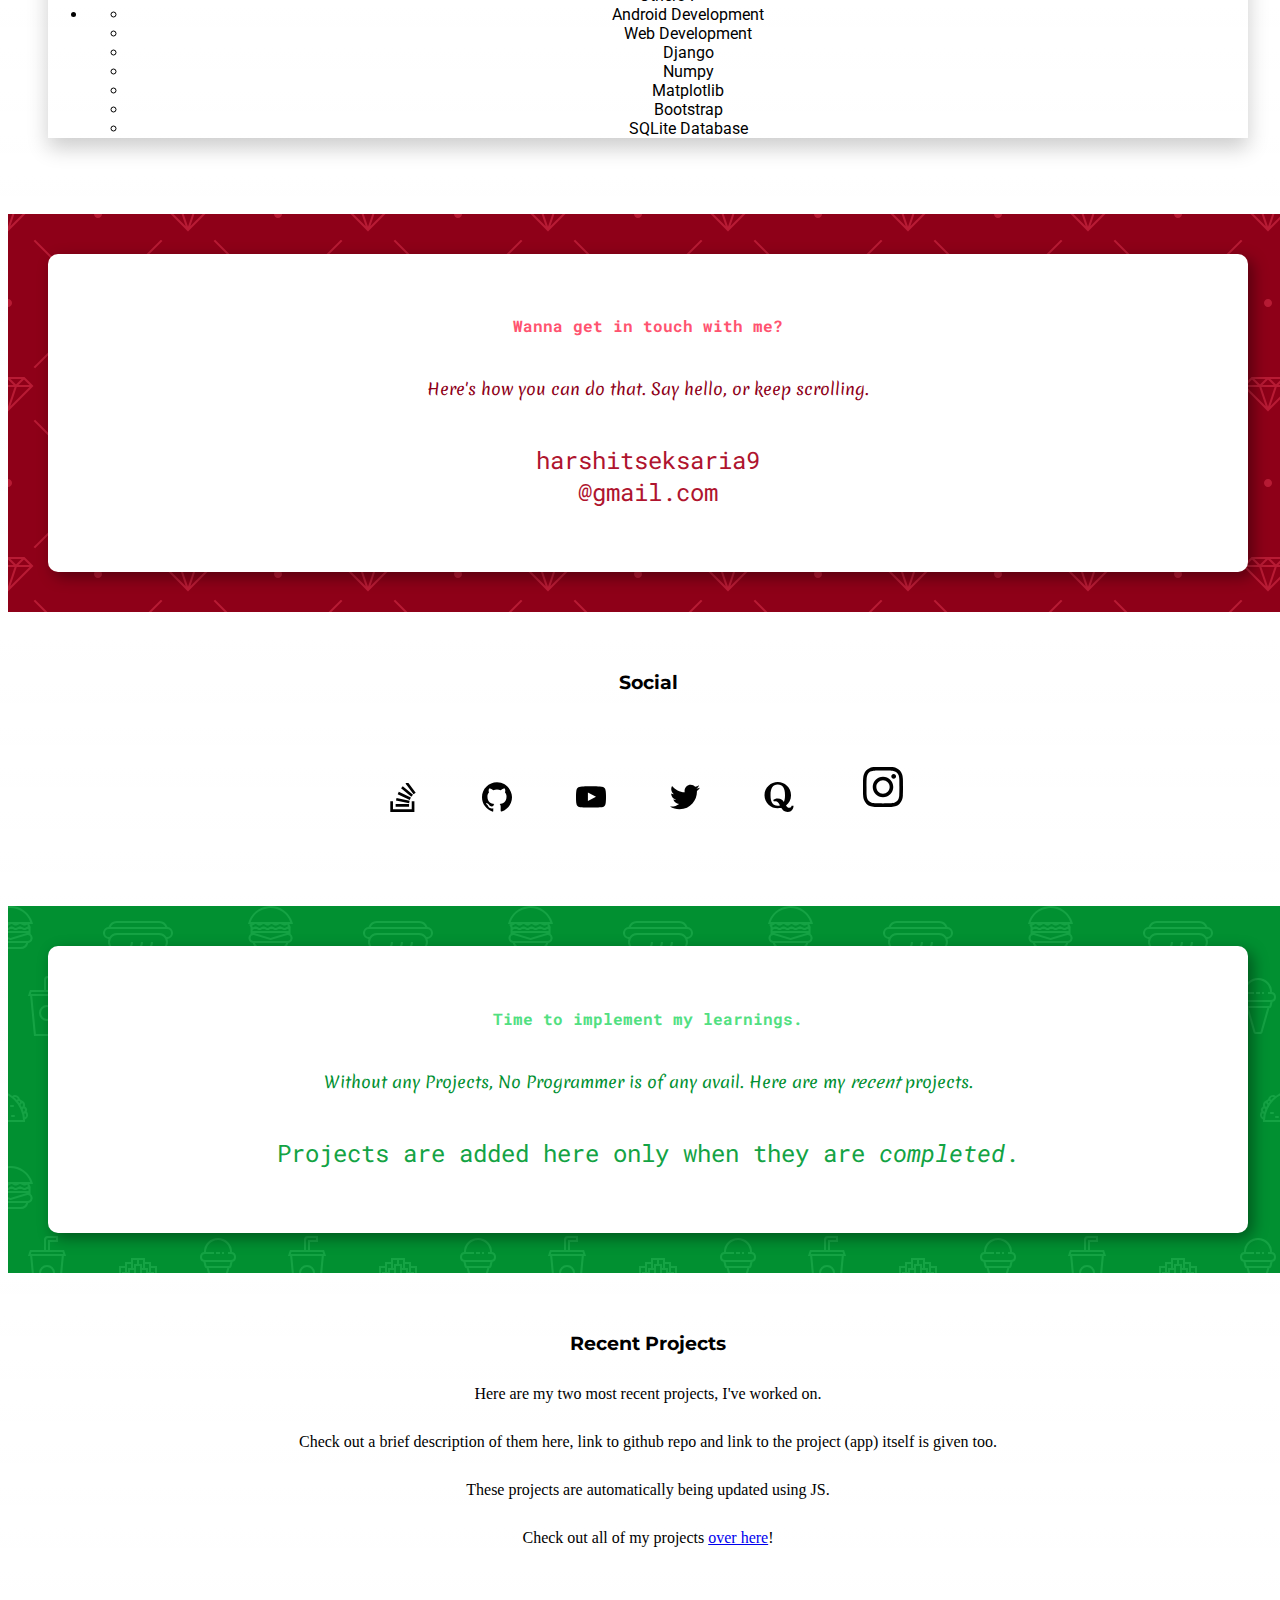
==== commit 17aec722: "Update index.html" ====
--- a/index.html
+++ b/index.html
@@ -56,14 +56,14 @@
                     <p class="h1 about-head">
                          I'm Harshit Seksaria. A Developer, Designer, Programmer and Potterhead
                     </p>
-                    <p class="about-intro">How's its going?</p>
+                    <p class="about-intro">How's it going?</p>
                 </div>
             </div>
             <div class="col-lg-6 col-12 section-sub align-self-center">
                 <h3 class="section-head">Introduction</h3>
                 <p class="lead intro-text">More or less, an independant android-dev, dwelled in the small villages of the largest state. Right now more less than more.</p>
                 <blockquote class="blockquote">By day, I'm a Student and by night, I'm a Programmer.</blockquote>
-                <p class="lead intro-text">Well, I'm playing with Machines since 2012, became a Programmer in 2014 and C as my first programming language. I spend a lot of time with C, even I'd a Messenger with that.</p>
+                <p class="lead intro-text">Well, I'm playing with Machines since 2012, became a Programmer in 2014 and C as my first programming language. I spend a lot of time with C, even I'd made a Messenger with that.</p>
                 <blockquote class="blockquote">My Favorite Language is Kotlin, <b>That's Amazing.</b></blockquote>
             </div>
         </div>
@@ -82,7 +82,7 @@
                 <ul class="list-group main-list" style="margin-top: 30px;">
                     <li id="prog" class="list-group-item list-hover-pointer d-flex justify-content-between align-items-center">
                         Languages
-                        <span class="badge badge-primary badge-pill">6</span>
+                        <span class="badge badge-primary badge-pill">8</span>
                     </li>
                     <li id="prog-list" class="list-group-item ">
                         <ul class="list-group list-group-flush">
@@ -136,16 +136,17 @@
                     <p class="h1 social-head">
                         Here's how you can do that. Say hello, or keep scrolling.
                     </p>
-                    <p class="social-intro">harshitseksaria9@gmail.com</p>
+                    <p class="social-intro">harshitseksaria9<br>@gmail.com</p>
                 </div>
             </div>
             <div class="col-lg-6 col-12 section-sub align-self-center">
                 <h3 class="section-head">Social</h3>
-                <a  target="_blank" href="https://www.facebook.com/people/Harshit-Sekhsaria/100010673026844"><svg id="s-fb" class="s-icon" viewBox="0 0 16 16" fill-rule="evenodd" clip-rule="evenodd" stroke-linejoin="round" stroke-miterlimit="1.414"><title>Facebook: Harshit Seksaria</title><path d="M15.117 0H.883C.395 0 0 .395 0 .883v14.234c0 .488.395.883.883.883h7.663V9.804H6.46V7.39h2.086V5.607c0-2.066 1.262-3.19 3.106-3.19.883 0 1.642.064 1.863.094v2.16h-1.28c-1 0-1.195.48-1.195 1.18v1.54h2.39l-.31 2.42h-2.08V16h4.077c.488 0 .883-.395.883-.883V.883C16 .395 15.605 0 15.117 0" fill-rule="nonzero"></path></svg></a>
-                <a  target="_blank" href="https://stackoverflow.com/users/9134576/zlytherin?tab=profile"><svg id="s-so" class="s-icon" viewBox="0 0 24 24" fill-rule="evenodd" clip-rule="evenodd" stroke-linejoin="round" stroke-miterlimit="1.414"><title>Stack Overflow: Zlytherin</title><path d="M18.986 21.865v-6.404h2.134V24H1.844v-8.539h2.13v6.404h15.012zM6.111 19.731H16.85v-2.137H6.111v2.137zm.259-4.852l10.48 2.189.451-2.07-10.478-2.187-.453 2.068zm1.359-5.056l9.705 4.53.903-1.95-9.706-4.53-.902 1.936v.014zm2.715-4.785l8.217 6.855 1.359-1.62-8.216-6.853-1.35 1.617-.01.001zM15.751 0l-1.746 1.294 6.405 8.604 1.746-1.294L15.749 0h.002z"/></svg></a>
+                <!--<a  target="_blank" href="https://www.facebook.com/people/Harshit-Sekhsaria/100010673026844"><svg id="s-fb" class="s-icon" viewBox="0 0 16 16" fill-rule="evenodd" clip-rule="evenodd" stroke-linejoin="round" stroke-miterlimit="1.414"><title>Facebook: Harshit Seksaria</title><path d="M15.117 0H.883C.395 0 0 .395 0 .883v14.234c0 .488.395.883.883.883h7.663V9.804H6.46V7.39h2.086V5.607c0-2.066 1.262-3.19 3.106-3.19.883 0 1.642.064 1.863.094v2.16h-1.28c-1 0-1.195.48-1.195 1.18v1.54h2.39l-.31 2.42h-2.08V16h4.077c.488 0 .883-.395.883-.883V.883C16 .395 15.605 0 15.117 0" fill-rule="nonzero"></path></svg></a>
+                --><a  target="_blank" href="https://stackoverflow.com/users/9134576/zlytherin?tab=profile"><svg id="s-so" class="s-icon" viewBox="0 0 24 24" fill-rule="evenodd" clip-rule="evenodd" stroke-linejoin="round" stroke-miterlimit="1.414"><title>Stack Overflow: Zlytherin</title><path d="M18.986 21.865v-6.404h2.134V24H1.844v-8.539h2.13v6.404h15.012zM6.111 19.731H16.85v-2.137H6.111v2.137zm.259-4.852l10.48 2.189.451-2.07-10.478-2.187-.453 2.068zm1.359-5.056l9.705 4.53.903-1.95-9.706-4.53-.902 1.936v.014zm2.715-4.785l8.217 6.855 1.359-1.62-8.216-6.853-1.35 1.617-.01.001zM15.751 0l-1.746 1.294 6.405 8.604 1.746-1.294L15.749 0h.002z"/></svg></a>
                 <a  target="_blank" href="https://github.com/Zlytherin"><svg id="s-gh" class="s-icon" viewBox="0 0 24 24" fill-rule="evenodd" clip-rule="evenodd" stroke-linejoin="round" stroke-miterlimit="1.414"><title>Github: Zlytherin</title><path d="M12 .297c-6.63 0-12 5.373-12 12 0 5.303 3.438 9.8 8.205 11.385.6.113.82-.258.82-.577 0-.285-.01-1.04-.015-2.04-3.338.724-4.042-1.61-4.042-1.61C4.422 18.07 3.633 17.7 3.633 17.7c-1.087-.744.084-.729.084-.729 1.205.084 1.838 1.236 1.838 1.236 1.07 1.835 2.809 1.305 3.495.998.108-.776.417-1.305.76-1.605-2.665-.3-5.466-1.332-5.466-5.93 0-1.31.465-2.38 1.235-3.22-.135-.303-.54-1.523.105-3.176 0 0 1.005-.322 3.3 1.23.96-.267 1.98-.399 3-.405 1.02.006 2.04.138 3 .405 2.28-1.552 3.285-1.23 3.285-1.23.645 1.653.24 2.873.12 3.176.765.84 1.23 1.91 1.23 3.22 0 4.61-2.805 5.625-5.475 5.92.42.36.81 1.096.81 2.22 0 1.606-.015 2.896-.015 3.286 0 .315.21.69.825.57C20.565 22.092 24 17.592 24 12.297c0-6.627-5.373-12-12-12"/></svg></a>
                 <a  target="_blank" href="https://www.youtube.com/channel/UCsA1tm7-NtUiziIl3lRcHNQ"><svg id="s-yt" class="s-icon" viewBox="0 0 16 16" fill-rule="evenodd" clip-rule="evenodd" stroke-linejoin="round" stroke-miterlimit="1.414"><title>Youtube: Zlytherin</title><path d="M0 7.345c0-1.294.16-2.59.16-2.59s.156-1.1.636-1.587c.608-.637 1.408-.617 1.764-.684C3.84 2.36 8 2.324 8 2.324s3.362.004 5.6.166c.314.038.996.04 1.604.678.48.486.636 1.588.636 1.588S16 6.05 16 7.346v1.258c0 1.296-.16 2.59-.16 2.59s-.156 1.102-.636 1.588c-.608.638-1.29.64-1.604.678-2.238.162-5.6.166-5.6.166s-4.16-.037-5.44-.16c-.356-.067-1.156-.047-1.764-.684-.48-.487-.636-1.587-.636-1.587S0 9.9 0 8.605v-1.26zm6.348 2.73V5.58l4.323 2.255-4.32 2.24z"></path></svg></a>
                 <a  target="_blank"href="https://www.twitter.com/_Zlytherin_"><svg id="s-tt" class="s-icon" role="img" viewBox="0 0 24 24" xmlns="http://www.w3.org/2000/svg"><title>Twitter: _Zlytherin_</title><path d="M23.954 4.569c-.885.389-1.83.654-2.825.775 1.014-.611 1.794-1.574 2.163-2.723-.951.555-2.005.959-3.127 1.184-.896-.959-2.173-1.559-3.591-1.559-2.717 0-4.92 2.203-4.92 4.917 0 .39.045.765.127 1.124C7.691 8.094 4.066 6.13 1.64 3.161c-.427.722-.666 1.561-.666 2.475 0 1.71.87 3.213 2.188 4.096-.807-.026-1.566-.248-2.228-.616v.061c0 2.385 1.693 4.374 3.946 4.827-.413.111-.849.171-1.296.171-.314 0-.615-.03-.916-.086.631 1.953 2.445 3.377 4.604 3.417-1.68 1.319-3.809 2.105-6.102 2.105-.39 0-.779-.023-1.17-.067 2.189 1.394 4.768 2.209 7.557 2.209 9.054 0 13.999-7.496 13.999-13.986 0-.209 0-.42-.015-.63.961-.689 1.8-1.56 2.46-2.548l-.047-.02z"/></svg></a>
+                <a  target="_blank"href="https://www.quora.com/profile/Harshit-Seksaria-2"><svg id="s-qo" class="s-icon" role="img" viewBox="0 0 24 24" xmlns="http://www.w3.org/2000/svg"><title>Quora: Harshit Seksaria</title><path d="M12.738 18.701c-.831-1.635-1.805-3.287-3.708-3.287-.362 0-.727.061-1.059.209l-.646-1.289c.786-.678 2.058-1.214 3.693-1.214 2.544 0 3.851 1.229 4.888 2.792.613-1.335.904-3.14.904-5.375 0-5.582-1.744-8.447-5.822-8.447-4.018 0-5.757 2.865-5.757 8.447 0 5.553 1.739 8.389 5.757 8.389.64 0 1.22-.069 1.75-.225zm.996 1.947c-.881.237-1.817.366-2.743.366-5.352 0-10.59-4.269-10.59-10.478C.402 4.271 5.639 0 10.991 0c5.441 0 10.628 4.238 10.628 10.537 0 3.504-1.635 6.351-4.01 8.191.764 1.148 1.543 1.914 2.652 1.914 1.199 0 1.68-.915 1.77-1.649h1.557c.092.974-.402 5.007-4.766 5.007-2.652 0-4.047-1.528-5.096-3.328l.008-.024z"/></svg></a>
                 <a  target="_blank" href="https://www.instagram.com/_Zlytherin_"><svg id="s-ig" class="s-icon" role="img" viewBox="0 0 24 24" xmlns="http://www.w3.org/2000/svg"><title>Instagram: _Zlytherin_</title><path d="M12 0C8.74 0 8.333.015 7.053.072 5.775.132 4.905.333 4.14.63c-.789.306-1.459.717-2.126 1.384S.935 3.35.63 4.14C.333 4.905.131 5.775.072 7.053.012 8.333 0 8.74 0 12s.015 3.667.072 4.947c.06 1.277.261 2.148.558 2.913.306.788.717 1.459 1.384 2.126.667.666 1.336 1.079 2.126 1.384.766.296 1.636.499 2.913.558C8.333 23.988 8.74 24 12 24s3.667-.015 4.947-.072c1.277-.06 2.148-.262 2.913-.558.788-.306 1.459-.718 2.126-1.384.666-.667 1.079-1.335 1.384-2.126.296-.765.499-1.636.558-2.913.06-1.28.072-1.687.072-4.947s-.015-3.667-.072-4.947c-.06-1.277-.262-2.149-.558-2.913-.306-.789-.718-1.459-1.384-2.126C21.319 1.347 20.651.935 19.86.63c-.765-.297-1.636-.499-2.913-.558C15.667.012 15.26 0 12 0zm0 2.16c3.203 0 3.585.016 4.85.071 1.17.055 1.805.249 2.227.415.562.217.96.477 1.382.896.419.42.679.819.896 1.381.164.422.36 1.057.413 2.227.057 1.266.07 1.646.07 4.85s-.015 3.585-.074 4.85c-.061 1.17-.256 1.805-.421 2.227-.224.562-.479.96-.899 1.382-.419.419-.824.679-1.38.896-.42.164-1.065.36-2.235.413-1.274.057-1.649.07-4.859.07-3.211 0-3.586-.015-4.859-.074-1.171-.061-1.816-.256-2.236-.421-.569-.224-.96-.479-1.379-.899-.421-.419-.69-.824-.9-1.38-.165-.42-.359-1.065-.42-2.235-.045-1.26-.061-1.649-.061-4.844 0-3.196.016-3.586.061-4.861.061-1.17.255-1.814.42-2.234.21-.57.479-.96.9-1.381.419-.419.81-.689 1.379-.898.42-.166 1.051-.361 2.221-.421 1.275-.045 1.65-.06 4.859-.06l.045.03zm0 3.678c-3.405 0-6.162 2.76-6.162 6.162 0 3.405 2.76 6.162 6.162 6.162 3.405 0 6.162-2.76 6.162-6.162 0-3.405-2.76-6.162-6.162-6.162zM12 16c-2.21 0-4-1.79-4-4s1.79-4 4-4 4 1.79 4 4-1.79 4-4 4zm7.846-10.405c0 .795-.646 1.44-1.44 1.44-.795 0-1.44-.646-1.44-1.44 0-.794.646-1.439 1.44-1.439.793-.001 1.44.645 1.44 1.439z"/></svg></a>
             </div>
         </div>
--- a/css/main.css
+++ b/css/main.css
@@ -1,7 +1,11 @@
+#header div a {
+    text-decoration: none;
+    color: #F5F5F5;
+}
 body {
     height: 100%;
     width: 100%;
-    background-color: #FFF;
+    background: linear-gradient(rgba(255,255,255,0.8), rgba(255,255,255,0.5)), url("bk.png");
 }
 mark {
     background-color: #e2e3e4;
@@ -9,20 +13,6 @@
 }
 li {
     font-family: 'Roboto'
-}
-#arrow {
-    position: fixed;
-    bottom: 0;
-    left: 0;
-    right: 0;
-    margin: 0 auto;
-    height: 50px;
-    opacity: 0;
-    transition: 0.5s;
-    width: 50px;
-    border-radius: 50%;
-    cursor: pointer;
-    background-color: #F5F5F5;
 }
 .main-list {
     box-shadow: 0px 10px 20px 0px rgba(0, 0, 0, 0.2)
@@ -35,10 +25,6 @@
     position: fixed;
     top: 0px;
     z-index: 10;
-}
-#header>div>a {
-    text-decoration: none;
-    color: #F5F5F5;
 }
 .head-text {
     font-family: 'Roboto Mono', monospace;
@@ -78,7 +64,7 @@
 }
 #cursor {
     color: #036592;
-    animation: cursor-blink 1s infinite;
+    animation: cursor-blink 1.5s infinite;
 }
 .line {
     background-color: #7B8788;
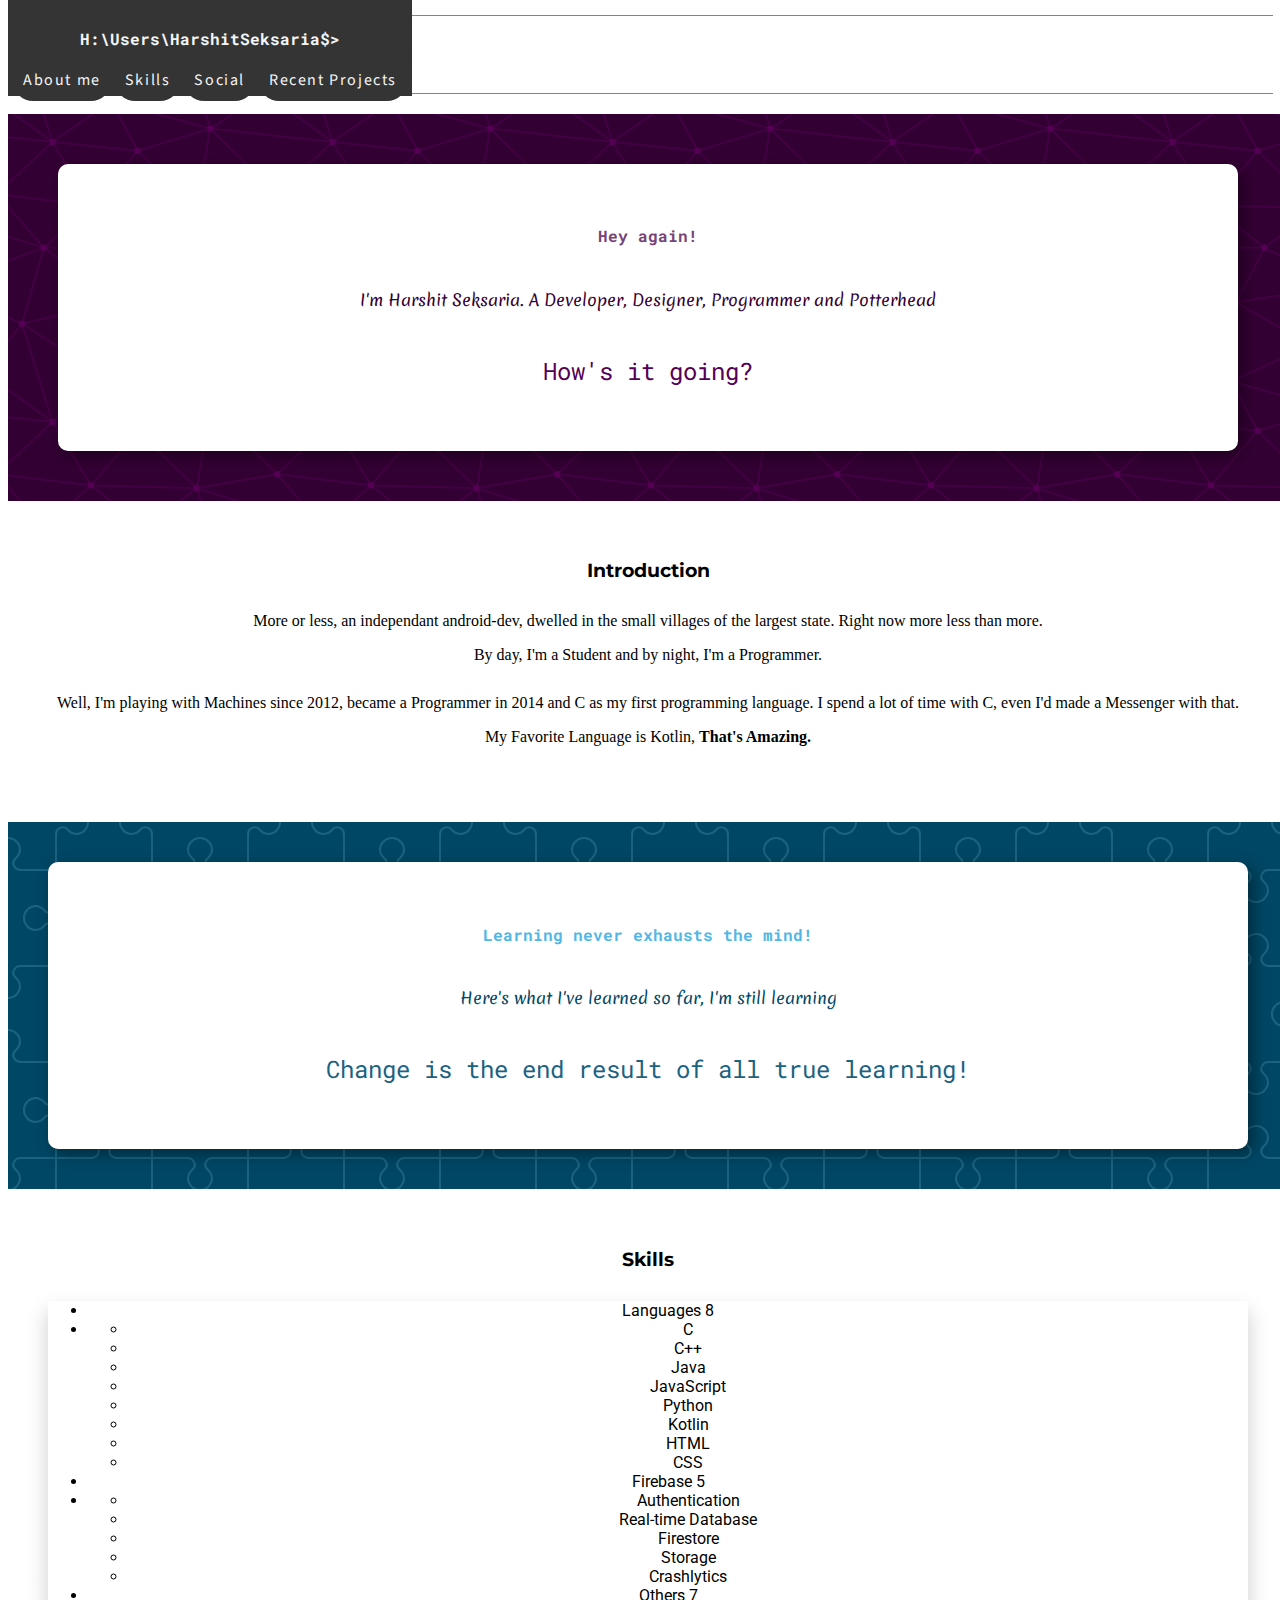
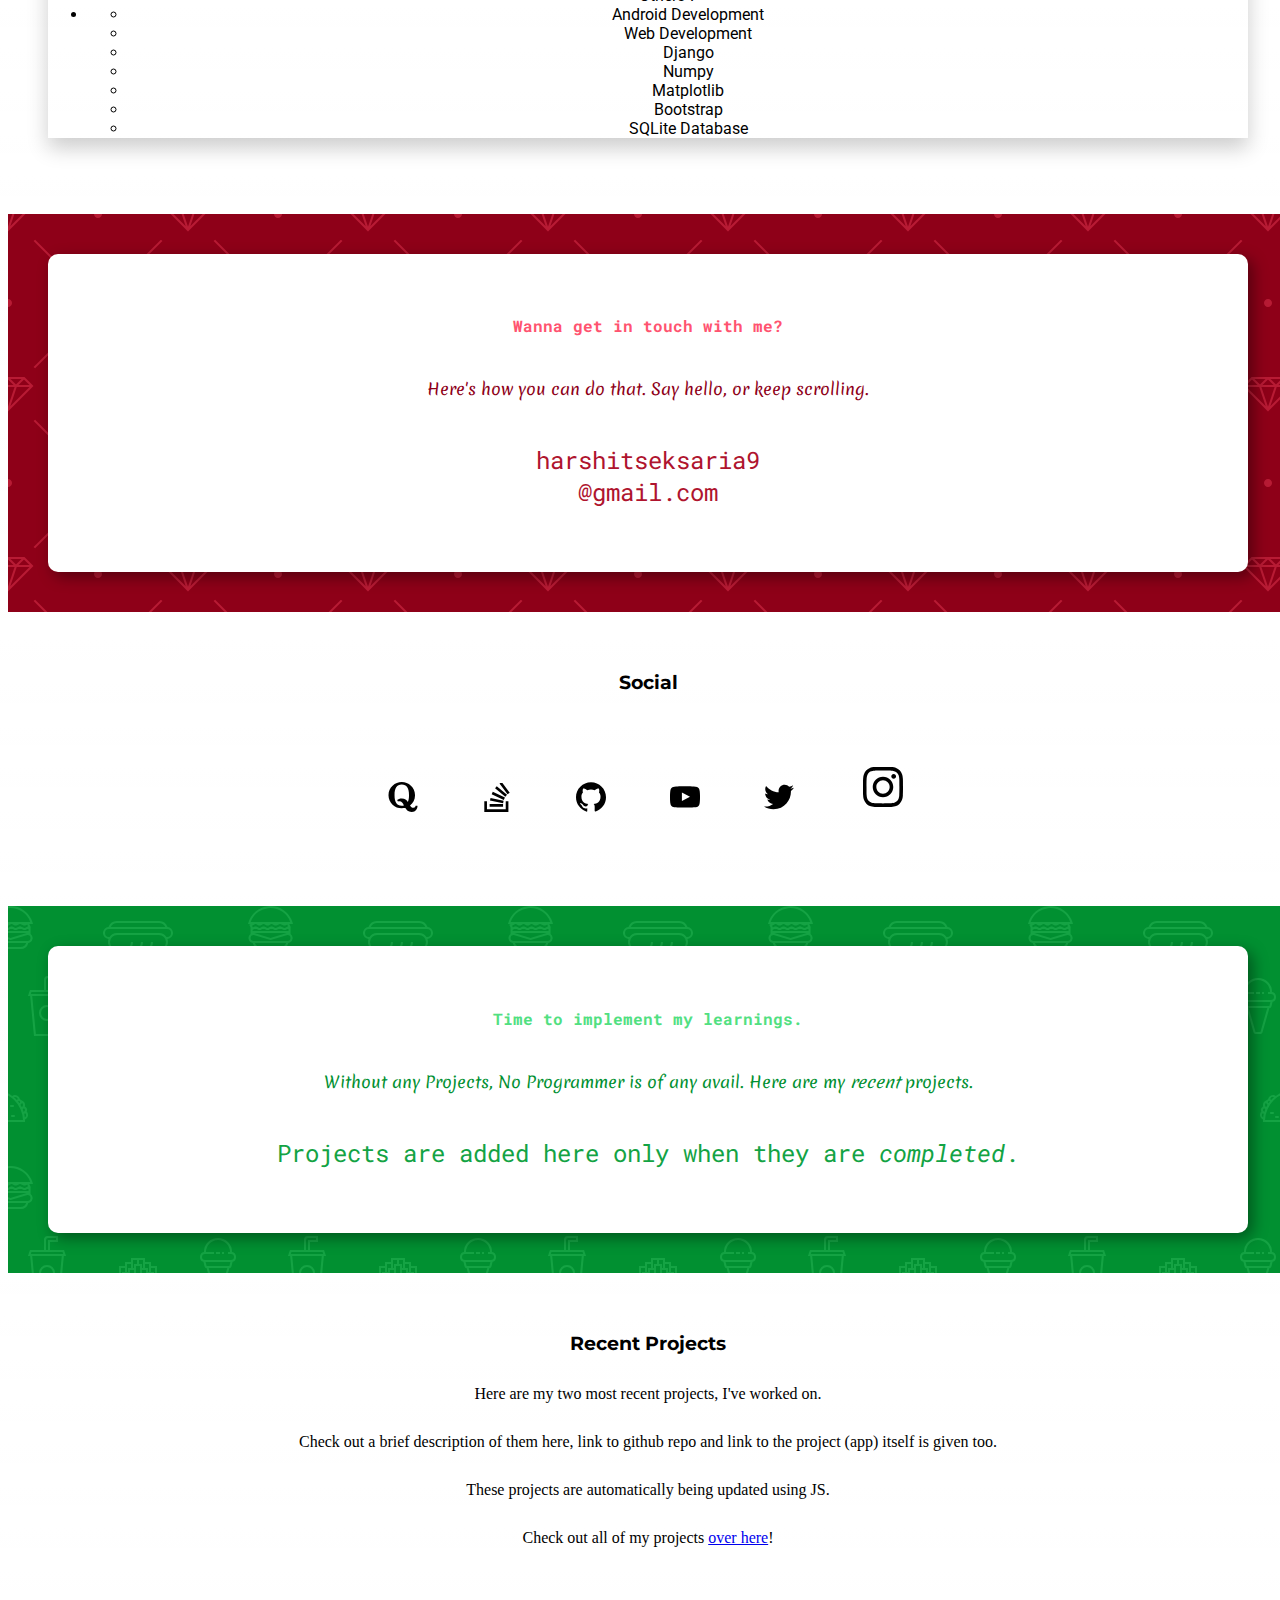
==== commit 5c13ea76: "Update index.html" ====
--- a/index.html
+++ b/index.html
@@ -142,11 +142,11 @@
             <div class="col-lg-6 col-12 section-sub align-self-center">
                 <h3 class="section-head">Social</h3>
                 <!--<a  target="_blank" href="https://www.facebook.com/people/Harshit-Sekhsaria/100010673026844"><svg id="s-fb" class="s-icon" viewBox="0 0 16 16" fill-rule="evenodd" clip-rule="evenodd" stroke-linejoin="round" stroke-miterlimit="1.414"><title>Facebook: Harshit Seksaria</title><path d="M15.117 0H.883C.395 0 0 .395 0 .883v14.234c0 .488.395.883.883.883h7.663V9.804H6.46V7.39h2.086V5.607c0-2.066 1.262-3.19 3.106-3.19.883 0 1.642.064 1.863.094v2.16h-1.28c-1 0-1.195.48-1.195 1.18v1.54h2.39l-.31 2.42h-2.08V16h4.077c.488 0 .883-.395.883-.883V.883C16 .395 15.605 0 15.117 0" fill-rule="nonzero"></path></svg></a>
-                --><a  target="_blank" href="https://stackoverflow.com/users/9134576/zlytherin?tab=profile"><svg id="s-so" class="s-icon" viewBox="0 0 24 24" fill-rule="evenodd" clip-rule="evenodd" stroke-linejoin="round" stroke-miterlimit="1.414"><title>Stack Overflow: Zlytherin</title><path d="M18.986 21.865v-6.404h2.134V24H1.844v-8.539h2.13v6.404h15.012zM6.111 19.731H16.85v-2.137H6.111v2.137zm.259-4.852l10.48 2.189.451-2.07-10.478-2.187-.453 2.068zm1.359-5.056l9.705 4.53.903-1.95-9.706-4.53-.902 1.936v.014zm2.715-4.785l8.217 6.855 1.359-1.62-8.216-6.853-1.35 1.617-.01.001zM15.751 0l-1.746 1.294 6.405 8.604 1.746-1.294L15.749 0h.002z"/></svg></a>
+                --><a  target="_blank"href="https://www.quora.com/profile/Harshit-Seksaria-2"><svg id="s-qo" class="s-icon" role="img" viewBox="0 0 24 24" xmlns="http://www.w3.org/2000/svg"><title>Quora: Harshit Seksaria</title><path d="M12.738 18.701c-.831-1.635-1.805-3.287-3.708-3.287-.362 0-.727.061-1.059.209l-.646-1.289c.786-.678 2.058-1.214 3.693-1.214 2.544 0 3.851 1.229 4.888 2.792.613-1.335.904-3.14.904-5.375 0-5.582-1.744-8.447-5.822-8.447-4.018 0-5.757 2.865-5.757 8.447 0 5.553 1.739 8.389 5.757 8.389.64 0 1.22-.069 1.75-.225zm.996 1.947c-.881.237-1.817.366-2.743.366-5.352 0-10.59-4.269-10.59-10.478C.402 4.271 5.639 0 10.991 0c5.441 0 10.628 4.238 10.628 10.537 0 3.504-1.635 6.351-4.01 8.191.764 1.148 1.543 1.914 2.652 1.914 1.199 0 1.68-.915 1.77-1.649h1.557c.092.974-.402 5.007-4.766 5.007-2.652 0-4.047-1.528-5.096-3.328l.008-.024z"/></svg></a>
+                <a  target="_blank" href="https://stackoverflow.com/users/9134576/zlytherin?tab=profile"><svg id="s-so" class="s-icon" viewBox="0 0 24 24" fill-rule="evenodd" clip-rule="evenodd" stroke-linejoin="round" stroke-miterlimit="1.414"><title>Stack Overflow: Zlytherin</title><path d="M18.986 21.865v-6.404h2.134V24H1.844v-8.539h2.13v6.404h15.012zM6.111 19.731H16.85v-2.137H6.111v2.137zm.259-4.852l10.48 2.189.451-2.07-10.478-2.187-.453 2.068zm1.359-5.056l9.705 4.53.903-1.95-9.706-4.53-.902 1.936v.014zm2.715-4.785l8.217 6.855 1.359-1.62-8.216-6.853-1.35 1.617-.01.001zM15.751 0l-1.746 1.294 6.405 8.604 1.746-1.294L15.749 0h.002z"/></svg></a>
                 <a  target="_blank" href="https://github.com/Zlytherin"><svg id="s-gh" class="s-icon" viewBox="0 0 24 24" fill-rule="evenodd" clip-rule="evenodd" stroke-linejoin="round" stroke-miterlimit="1.414"><title>Github: Zlytherin</title><path d="M12 .297c-6.63 0-12 5.373-12 12 0 5.303 3.438 9.8 8.205 11.385.6.113.82-.258.82-.577 0-.285-.01-1.04-.015-2.04-3.338.724-4.042-1.61-4.042-1.61C4.422 18.07 3.633 17.7 3.633 17.7c-1.087-.744.084-.729.084-.729 1.205.084 1.838 1.236 1.838 1.236 1.07 1.835 2.809 1.305 3.495.998.108-.776.417-1.305.76-1.605-2.665-.3-5.466-1.332-5.466-5.93 0-1.31.465-2.38 1.235-3.22-.135-.303-.54-1.523.105-3.176 0 0 1.005-.322 3.3 1.23.96-.267 1.98-.399 3-.405 1.02.006 2.04.138 3 .405 2.28-1.552 3.285-1.23 3.285-1.23.645 1.653.24 2.873.12 3.176.765.84 1.23 1.91 1.23 3.22 0 4.61-2.805 5.625-5.475 5.92.42.36.81 1.096.81 2.22 0 1.606-.015 2.896-.015 3.286 0 .315.21.69.825.57C20.565 22.092 24 17.592 24 12.297c0-6.627-5.373-12-12-12"/></svg></a>
                 <a  target="_blank" href="https://www.youtube.com/channel/UCsA1tm7-NtUiziIl3lRcHNQ"><svg id="s-yt" class="s-icon" viewBox="0 0 16 16" fill-rule="evenodd" clip-rule="evenodd" stroke-linejoin="round" stroke-miterlimit="1.414"><title>Youtube: Zlytherin</title><path d="M0 7.345c0-1.294.16-2.59.16-2.59s.156-1.1.636-1.587c.608-.637 1.408-.617 1.764-.684C3.84 2.36 8 2.324 8 2.324s3.362.004 5.6.166c.314.038.996.04 1.604.678.48.486.636 1.588.636 1.588S16 6.05 16 7.346v1.258c0 1.296-.16 2.59-.16 2.59s-.156 1.102-.636 1.588c-.608.638-1.29.64-1.604.678-2.238.162-5.6.166-5.6.166s-4.16-.037-5.44-.16c-.356-.067-1.156-.047-1.764-.684-.48-.487-.636-1.587-.636-1.587S0 9.9 0 8.605v-1.26zm6.348 2.73V5.58l4.323 2.255-4.32 2.24z"></path></svg></a>
                 <a  target="_blank"href="https://www.twitter.com/_Zlytherin_"><svg id="s-tt" class="s-icon" role="img" viewBox="0 0 24 24" xmlns="http://www.w3.org/2000/svg"><title>Twitter: _Zlytherin_</title><path d="M23.954 4.569c-.885.389-1.83.654-2.825.775 1.014-.611 1.794-1.574 2.163-2.723-.951.555-2.005.959-3.127 1.184-.896-.959-2.173-1.559-3.591-1.559-2.717 0-4.92 2.203-4.92 4.917 0 .39.045.765.127 1.124C7.691 8.094 4.066 6.13 1.64 3.161c-.427.722-.666 1.561-.666 2.475 0 1.71.87 3.213 2.188 4.096-.807-.026-1.566-.248-2.228-.616v.061c0 2.385 1.693 4.374 3.946 4.827-.413.111-.849.171-1.296.171-.314 0-.615-.03-.916-.086.631 1.953 2.445 3.377 4.604 3.417-1.68 1.319-3.809 2.105-6.102 2.105-.39 0-.779-.023-1.17-.067 2.189 1.394 4.768 2.209 7.557 2.209 9.054 0 13.999-7.496 13.999-13.986 0-.209 0-.42-.015-.63.961-.689 1.8-1.56 2.46-2.548l-.047-.02z"/></svg></a>
-                <a  target="_blank"href="https://www.quora.com/profile/Harshit-Seksaria-2"><svg id="s-qo" class="s-icon" role="img" viewBox="0 0 24 24" xmlns="http://www.w3.org/2000/svg"><title>Quora: Harshit Seksaria</title><path d="M12.738 18.701c-.831-1.635-1.805-3.287-3.708-3.287-.362 0-.727.061-1.059.209l-.646-1.289c.786-.678 2.058-1.214 3.693-1.214 2.544 0 3.851 1.229 4.888 2.792.613-1.335.904-3.14.904-5.375 0-5.582-1.744-8.447-5.822-8.447-4.018 0-5.757 2.865-5.757 8.447 0 5.553 1.739 8.389 5.757 8.389.64 0 1.22-.069 1.75-.225zm.996 1.947c-.881.237-1.817.366-2.743.366-5.352 0-10.59-4.269-10.59-10.478C.402 4.271 5.639 0 10.991 0c5.441 0 10.628 4.238 10.628 10.537 0 3.504-1.635 6.351-4.01 8.191.764 1.148 1.543 1.914 2.652 1.914 1.199 0 1.68-.915 1.77-1.649h1.557c.092.974-.402 5.007-4.766 5.007-2.652 0-4.047-1.528-5.096-3.328l.008-.024z"/></svg></a>
                 <a  target="_blank" href="https://www.instagram.com/_Zlytherin_"><svg id="s-ig" class="s-icon" role="img" viewBox="0 0 24 24" xmlns="http://www.w3.org/2000/svg"><title>Instagram: _Zlytherin_</title><path d="M12 0C8.74 0 8.333.015 7.053.072 5.775.132 4.905.333 4.14.63c-.789.306-1.459.717-2.126 1.384S.935 3.35.63 4.14C.333 4.905.131 5.775.072 7.053.012 8.333 0 8.74 0 12s.015 3.667.072 4.947c.06 1.277.261 2.148.558 2.913.306.788.717 1.459 1.384 2.126.667.666 1.336 1.079 2.126 1.384.766.296 1.636.499 2.913.558C8.333 23.988 8.74 24 12 24s3.667-.015 4.947-.072c1.277-.06 2.148-.262 2.913-.558.788-.306 1.459-.718 2.126-1.384.666-.667 1.079-1.335 1.384-2.126.296-.765.499-1.636.558-2.913.06-1.28.072-1.687.072-4.947s-.015-3.667-.072-4.947c-.06-1.277-.262-2.149-.558-2.913-.306-.789-.718-1.459-1.384-2.126C21.319 1.347 20.651.935 19.86.63c-.765-.297-1.636-.499-2.913-.558C15.667.012 15.26 0 12 0zm0 2.16c3.203 0 3.585.016 4.85.071 1.17.055 1.805.249 2.227.415.562.217.96.477 1.382.896.419.42.679.819.896 1.381.164.422.36 1.057.413 2.227.057 1.266.07 1.646.07 4.85s-.015 3.585-.074 4.85c-.061 1.17-.256 1.805-.421 2.227-.224.562-.479.96-.899 1.382-.419.419-.824.679-1.38.896-.42.164-1.065.36-2.235.413-1.274.057-1.649.07-4.859.07-3.211 0-3.586-.015-4.859-.074-1.171-.061-1.816-.256-2.236-.421-.569-.224-.96-.479-1.379-.899-.421-.419-.69-.824-.9-1.38-.165-.42-.359-1.065-.42-2.235-.045-1.26-.061-1.649-.061-4.844 0-3.196.016-3.586.061-4.861.061-1.17.255-1.814.42-2.234.21-.57.479-.96.9-1.381.419-.419.81-.689 1.379-.898.42-.166 1.051-.361 2.221-.421 1.275-.045 1.65-.06 4.859-.06l.045.03zm0 3.678c-3.405 0-6.162 2.76-6.162 6.162 0 3.405 2.76 6.162 6.162 6.162 3.405 0 6.162-2.76 6.162-6.162 0-3.405-2.76-6.162-6.162-6.162zM12 16c-2.21 0-4-1.79-4-4s1.79-4 4-4 4 1.79 4 4-1.79 4-4 4zm7.846-10.405c0 .795-.646 1.44-1.44 1.44-.795 0-1.44-.646-1.44-1.44 0-.794.646-1.439 1.44-1.439.793-.001 1.44.645 1.44 1.439z"/></svg></a>
             </div>
         </div>
